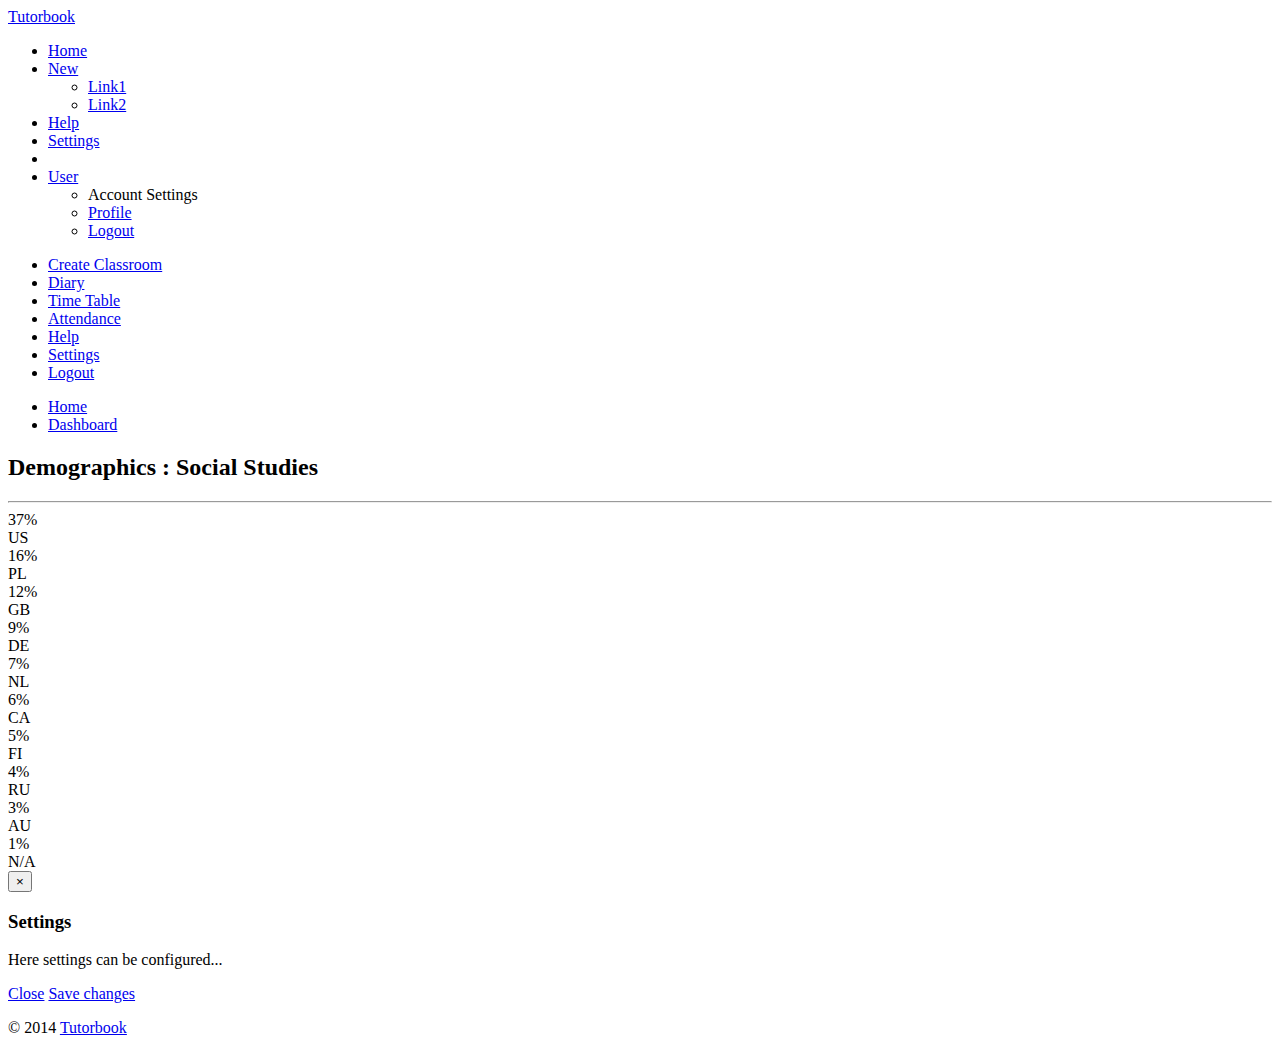
==== src/index.html @ 7171c54d "compass configuration" ====
<!DOCTYPE html>
<html lang="en">
<head>
	
	<!-- start: Meta -->
	<meta charset="utf-8">
	<title>Tutorbook</title>
	<meta name="description" content="Bootstrap Metro Dashboard">
	<meta name="author" content="Dennis Ji">
	<meta name="keyword" content="Tutorbook">
	<!-- end: Meta -->
	
	<!-- start: Mobile Specific -->
	<meta name="viewport" content="width=device-width, initial-scale=1">
	<!-- end: Mobile Specific -->
	
	<!-- start: CSS -->
	<link id="bootstrap-style" href="css/bootstrap.min.css" rel="stylesheet">
	<link href="css/bootstrap-responsive.min.css" rel="stylesheet">
	<link id="base-style" href="css/style.css" rel="stylesheet">
	<link id="base-style-responsive" href="css/style-responsive.css" rel="stylesheet">
	<link href='http://fonts.googleapis.com/css?family=Open+Sans:300italic,400italic,600italic,700italic,800italic,400,300,600,700,800&subset=latin,cyrillic-ext,latin-ext' rel='stylesheet' type='text/css'>
	<!-- end: CSS -->
	

	<!-- The HTML5 shim, for IE6-8 support of HTML5 elements -->
	<!--[if lt IE 9]>
	  	<script src="http://html5shim.googlecode.com/svn/trunk/html5.js"></script>
		<link id="ie-style" href="css/ie.css" rel="stylesheet">
	<![endif]-->
	
	<!--[if IE 9]>
		<link id="ie9style" href="css/ie9.css" rel="stylesheet">
	<![endif]-->
		
	<!-- start: Favicon -->
	<link rel="shortcut icon" href="img/favicon.ico">
	<!-- end: Favicon -->
	
		
		
		
</head>

<body>
		<!-- start: Header -->
	<div class="navbar">
		<div class="navbar-inner">
			<div class="container-fluid">
				<a class="btn btn-navbar" data-toggle="collapse" data-target=".top-nav.nav-collapse,.sidebar-nav.nav-collapse">
					<span class="icon-bar"></span>
					<span class="icon-bar"></span>
					<span class="icon-bar"></span>
				</a>
				<a class="brand logo" href="index.html"><span>Tutorbook</span></a>
								
				<!-- start: Header Menu -->
				<div class="nav-no-collapse header-nav">
					<ul class="nav pull-right">
						<li class="dropdown hidden-phone">
							<a class="btn dropdown-toggle" data-toggle="dropdown" href="#">
                                <i class="icon-home"></i>Home</a></li>
						<!-- start: Notifications Dropdown -->
						<li class="dropdown hidden-phone">
							<a class="btn dropdown-toggle" data-toggle="dropdown" href="#">
								<i class="icon-edit"></i>New</a>
							<ul class="dropdown-menu tasks">
                            <li><a href="#">Link1</a></li>
                                <li><a href="#">Link2 </a> </li>
							</ul>
						</li>
						<!-- end: Notifications Dropdown -->
						<!-- start: Message Dropdown -->
						<li class="dropdown hidden-phone">
							<a class="btn dropdown-toggle" data-toggle="dropdown" href="#">
								<i class="icon-dashboard"></i>Help</a></li>
								<li class="dropdown hidden-phone">
							<a class="btn dropdown-toggle" data-toggle="dropdown" href="#">
								<i class="icon-dashboard"></i>Settings</a></li>
						<!-- end: Message Dropdown -->
						<li>
							<a class="btn" href="#">
								<i class="halflings-icon white wrench"></i>
							</a>
						</li>
						<!-- start: User Dropdown -->
						<li class="dropdown">
							<a class="btn dropdown-toggle" data-toggle="dropdown" href="#">
								<i class="halflings-icon white user"></i> User
								<span class="caret"></span>
							</a>
							<ul class="dropdown-menu">
								<li class="dropdown-menu-title">
 									<span>Account Settings</span>
								</li>
								<li><a href="#"><i class="halflings-icon user"></i> Profile</a></li>
								<li><a href="login.html"><i class="halflings-icon off"></i> Logout</a></li>
							</ul>
						</li>
						<!-- end: User Dropdown -->
					</ul>
				</div>
				<!-- end: Header Menu -->
				
			</div>
		</div>
	</div>
	<!-- start: Header -->
	
		<div class="container-fluid-full">
		<div class="row-fluid">
				
			<!-- start: Main Menu -->
		  <div id="sidebar-left" class="span2">
			<div class="nav-collapse sidebar-nav">
					<ul class="nav nav-tabs nav-stacked main-menu">
						<li><a href="index.html"><i class="icon-bar-chart"></i><span class="hidden-tablet"> Create Classroom</span></a></li>	
						<li><a href="messages.html"><i class="icon-envelope"></i><span class="hidden-tablet"> Diary</span></a></li>
						<li><a href="tasks.html"><i class="icon-tasks"></i><span class="hidden-tablet"> Time Table</span></a></li>
						<li><a href="ui.html"><i class="icon-eye-open"></i><span class="hidden-tablet"> Attendance</span></a></li>
						<li><a href="widgets.html"><i class="icon-dashboard"></i><span class="hidden-tablet"> Help</span></a></li>
						<li><a href="form.html"><i class="fa fa-wrench"></i><span class="hidden-tablet"> Settings</span></a></li>
						<li><a href="chart.html"><i class="icon-list-alt"></i><span class="hidden-tablet">  Logout</span></a></li>
	
					</ul>
		    </div>
		  </div>
			<!-- end: Main Menu -->
			
			<noscript>
			</noscript>
			
			<!-- start: Content -->
			<div id="content" class="span10">
			
			
			<ul class="breadcrumb">
				<li>
					<i class="icon-home"></i>
					<a href="index.html">Home</a> 
					<i class="icon-angle-right"></i>
				</li>
				<li><a href="#">Dashboard</a></li>
			</ul>

		
						
			<div class="row-fluid">
				
				<div class="widget blue span5" onTablet="span6" onDesktop="span5">
					
					<h2><span class="glyphicons globe"><i></i></span> Demographics : Social Studies</h2>
					
					<hr>
					
					<div class="content">
						
						<div class="verticalChart">
							
							<div class="singleBar">
							
								<div class="bar">
								
									<div class="value">
										<span>37%</span>
									</div>
								
								</div>
								
								<div class="title">US</div>
							
							</div>
							
							<div class="singleBar">
							
								<div class="bar">
								
									<div class="value">
										<span>16%</span>
									</div>
								
								</div>
								
								<div class="title">PL</div>
							
							</div>
							
							<div class="singleBar">
							
								<div class="bar">
								
									<div class="value">
										<span>12%</span>
									</div>
								
								</div>
								
								<div class="title">GB</div>
							
							</div>
							
							<div class="singleBar">
							
								<div class="bar">
								
									<div class="value">
										<span>9%</span>
									</div>
								
								</div>
								
								<div class="title">DE</div>
							
							</div>
							
							<div class="singleBar">
							
								<div class="bar">
								
									<div class="value">
										<span>7%</span>
									</div>
								
								</div>
								
								<div class="title">NL</div>
							
							</div>
							
							<div class="singleBar">
							
								<div class="bar">
								
									<div class="value">
										<span>6%</span>
									</div>
								
								</div>
								
								<div class="title">CA</div>
							
							</div>
							
							<div class="singleBar">
							
								<div class="bar">
								
									<div class="value">
										<span>5%</span>
									</div>
								
								</div>
								
								<div class="title">FI</div>
							
							</div>
							
							<div class="singleBar">
							
								<div class="bar">
								
									<div class="value">
										<span>4%</span>
									</div>
								
								</div>
								
								<div class="title">RU</div>
							
							</div>
							
							<div class="singleBar">
							
								<div class="bar">
								
									<div class="value">
										<span>3%</span>
									</div>
								
								</div>
								
								<div class="title">AU</div>
							
							</div>
							
							<div class="singleBar">
							
								<div class="bar">
								
									<div class="value">
										<span>1%</span>
									</div>
								
								</div>
								
								<div class="title">N/A</div>
							
							</div>	
							
							<div class="clearfix"></div>
							
						</div>
					
					</div>
					
				</div><!--/span-->
				
		
	
			
			
			<!--/row-->
			
       

	</div><!--/.fluid-container-->
	
			<!-- end: Content -->
		</div><!--/#content.span10-->
		</div><!--/fluid-row-->
		
	<div class="modal hide fade" id="myModal">
		<div class="modal-header">
			<button type="button" class="close" data-dismiss="modal">×</button>
			<h3>Settings</h3>
		</div>
		<div class="modal-body">
			<p>Here settings can be configured...</p>
		</div>
		<div class="modal-footer">
			<a href="#" class="btn" data-dismiss="modal">Close</a>
			<a href="#" class="btn btn-primary">Save changes</a>
		</div>
	</div>
	
	<div class="clearfix"></div>
	</div>
	<footer>

		<p>
			<span style="text-align:left;float:left">&copy; 2014 <a href="#" alt="Tutorbook">Tutorbook</a></span>
			
		</p>

	</footer>
	
	<!-- start: JavaScript-->

		<script src="js/jquery-1.9.1.min.js"></script>
	<script src="js/jquery-migrate-1.0.0.min.js"></script>
	
		<script src="js/jquery-ui-1.10.0.custom.min.js"></script>
	
		<script src="js/jquery.ui.touch-punch.js"></script>
	
		<script src="js/modernizr.js"></script>
	
		<script src="js/bootstrap.min.js"></script>
	
		<script src="js/jquery.cookie.js"></script>
	
		<script src='js/fullcalendar.min.js'></script>
	
		<script src='js/jquery.dataTables.min.js'></script>

		<script src="js/excanvas.js"></script>
	<script src="js/jquery.flot.js"></script>
	<script src="js/jquery.flot.pie.js"></script>
	<script src="js/jquery.flot.stack.js"></script>
	<script src="js/jquery.flot.resize.min.js"></script>
	
		<script src="js/jquery.chosen.min.js"></script>
	
		<script src="js/jquery.uniform.min.js"></script>
		
		<script src="js/jquery.cleditor.min.js"></script>
	
		<script src="js/jquery.noty.js"></script>
	
		<script src="js/jquery.elfinder.min.js"></script>
	
		<script src="js/jquery.raty.min.js"></script>
	
		<script src="js/jquery.iphone.toggle.js"></script>
	
		<script src="js/jquery.uploadify-3.1.min.js"></script>
	
		<script src="js/jquery.gritter.min.js"></script>
	
		<script src="js/jquery.imagesloaded.js"></script>
	
		<script src="js/jquery.masonry.min.js"></script>
	
		<script src="js/jquery.knob.modified.js"></script>
	
		<script src="js/jquery.sparkline.min.js"></script>
	
		<script src="js/counter.js"></script>
	
		<script src="js/retina.js"></script>

		<script src="js/custom.js"></script>
	<!-- end: JavaScript-->
	
</body>
</html>
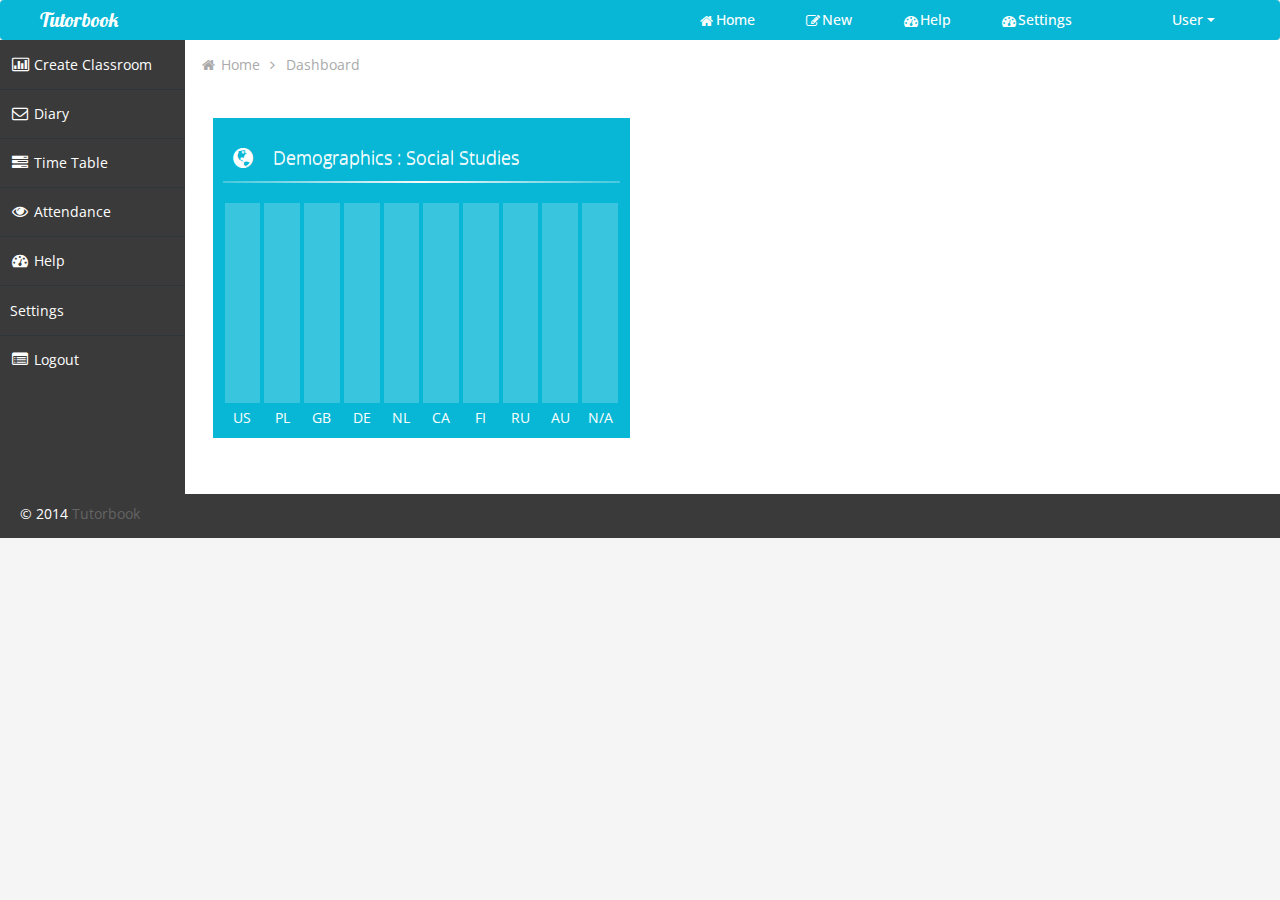
==== commit 64887fdf: "merged files" ====
--- a/src/index.html
+++ b/src/index.html
@@ -18,6 +18,7 @@
 	<link id="bootstrap-style" href="css/bootstrap.min.css" rel="stylesheet">
 	<link href="css/bootstrap-responsive.min.css" rel="stylesheet">
 	<link id="base-style" href="css/style.css" rel="stylesheet">
+	<link id="base-style" href="css/main.css" rel="stylesheet">
 	<link id="base-style-responsive" href="css/style-responsive.css" rel="stylesheet">
 	<link href='http://fonts.googleapis.com/css?family=Open+Sans:300italic,400italic,600italic,700italic,800italic,400,300,600,700,800&subset=latin,cyrillic-ext,latin-ext' rel='stylesheet' type='text/css'>
 	<!-- end: CSS -->
--- a/src/css/style.css
+++ b/src/css/style.css
@@ -0,0 +1,27 @@
+/*
+
+* Version: 1.0.0
+* Bootstrap version: 2.3.1
+
+*/
+@import url(http://fonts.googleapis.com/css?family=Lobster);
+/* Import Section
+=================================================================== */
+@import url("jquery-ui-1.8.21.custom.css");								/* jQuery User Interface Framework Styles */
+@import url("fullcalendar.css");										/* Calendars Styles */
+@import url("chosen.css");												/* Select Boxes Styles */  
+@import url("uniform.default.css");										/* Uniform Styles */
+@import url("jquery.cleditor.css");										/* Text Editor Styles. */  
+@import url("jquery.noty.css");											/* Noty Notifications Style */
+@import url("noty_theme_default.css");									/* Noty Notifications Style */
+@import url("elfinder.min.css");										/* File Manager Style */
+@import url("elfinder.theme.css");										/* File Manager Style */
+@import url("jquery.iphone.toggle.css");								/* Styles for iPhone */
+@import url("uploadify.css");											/* Uploadify Styles */
+@import url("jquery.gritter.css");										/* Growl Like Notifications Styles */
+@import url("font-awesome.min.css");									/* Font Awesome Styles */
+@import url("font-awesome-ie7.min.css");								/* Font Awesome Styles */
+@import url("glyphicons.css");											/* Glyphicons Font */
+@import url("halflings.css");											/* Glyphicons Halflings Font */
+@import url("style-forms.css");											/* Forms */
+
--- a/src/css/main.css
+++ b/src/css/main.css
@@ -0,0 +1,3400 @@
+@import url("jquery-ui-1.8.21.custom.css");
+@import url("fullcalendar.css");
+@import url("chosen.css");
+@import url("uniform.default.css");
+@import url("jquery.cleditor.css");
+@import url("jquery.noty.css");
+@import url("noty_theme_default.css");
+@import url("elfinder.min.css");
+@import url("elfinder.theme.css");
+@import url("jquery.iphone.toggle.css");
+@import url("uploadify.css");
+@import url("jquery.gritter.css");
+@import url("font-awesome.min.css");
+@import url("font-awesome-ie7.min.css");
+@import url("glyphicons.css");
+@import url("halflings.css");
+@import url("style-forms.css");
+/* Main Colors
+=================================================================== */
+/* line 6, ../sass/helpers/_mixins.scss */
+.black .box,
+.black .slider .ui-slider-range,
+.black .progress .ui-progressbar-value,
+.black .sliderVertical .uislider-range,
+.black .progressSlim .ui-progressbar-value {
+  background: white !important;
+  border-color: white !important;
+  color: #222222;
+}
+
+/* line 13, ../sass/pages/_home.scss */
+.black,
+.black [class="box-header"],
+.black.box,
+.slider.black .ui-slider-range,
+.progress.black .ui-progressbar-value
+.sliderVertical.black .ui-slider-range,
+.progressSlim.black .ui-progressbar-value {
+  background: #222 !important;
+  border-color: #222 !important;
+  color: #fff;
+}
+
+/* line 21, ../sass/pages/_home.scss */
+.black .box-header h2 i,
+.black .box-header .box-icon i,
+.black .box-header .box-icon i:hover {
+  opacity: 1;
+  filter: alpha(opacity=100);
+  -ms-filter: "progid:DXImageTransform.Microsoft.Alpha(Opacity=100)";
+}
+
+/* line 35, ../sass/pages/_home.scss */
+.green,
+.green [class="box-header"],
+.green.box,
+.slider.green .ui-slider-range,
+.progress.green .ui-progressbar-value,
+.sliderVertical.green .ui-slider-range,
+.progressSlim.green .ui-progressbar-value,
+.label-success,
+.badge-success {
+  background: #00A300 !important;
+  border-color: #00A300 !important;
+  color: #fff;
+}
+
+/* line 47, ../sass/pages/_home.scss */
+.greenDark,
+.greenDark [class="box-header"],
+.greenDark.box,
+.slider.greenDark .ui-slider-range,
+.progress.greenDark .ui-progressbar-value,
+.sliderVertical.greenDark .ui-slider-range,
+.progressSlim.greenDark .ui-progressbar-value {
+  background: #1E7145 !important;
+  border-color: #1E7145 !important;
+  color: #fff;
+}
+
+/* line 59, ../sass/pages/_home.scss */
+.greenLight,
+.greenLight [class="box-header"],
+.greenLight.box,
+.slider.greenLight .ui-slider-range,
+.progress.greenLight .ui-progressbar-value,
+.sliderVertical.greenLight .ui-slider-range,
+.progressSlim.greenLight .ui-progressbar-value {
+  background: #99B433 !important;
+  border-color: #99B433 !important;
+  color: #fff;
+}
+
+/* line 71, ../sass/pages/_home.scss */
+.pink,
+.pink [class="box-header"],
+.pink.box,
+.slider.pink .ui-slider-range,
+.progress.pink .ui-progressbar-value,
+.sliderVertical.pink .ui-slider-range,
+.progressSlim.pink .ui-progressbar-value {
+  background: #9F00A7 !important;
+  border-color: #9F00A7 !important;
+  color: #fff;
+}
+
+/* line 83, ../sass/pages/_home.scss */
+.pinkDark,
+.pinkDark [class="box-header"],
+.pinkDark.box,
+.slider.pinkDark .ui-slider-range,
+.progress.pinkDark .ui-progressbar-value,
+.sliderVertical.pinkDark .ui-slider-range,
+.progressSlim.pinkDark .ui-progressbar-value {
+  background: #7E3878 !important;
+  border-color: #7E3878 !important;
+  color: #fff;
+}
+
+/* line 97, ../sass/pages/_home.scss */
+.yellow,
+.yellow [class="box-header"],
+.yellow.box,
+.slider.yellow .ui-slider-range,
+.progress.yellow .ui-progressbar-value,
+.sliderVertical.yellow .ui-slider-range,
+.progressSlim.yellow .ui-progressbar-value,
+.label-warning,
+.badge-warning {
+  background: #FFC40D !important;
+  border-color: #FFC40D !important;
+  color: #fff;
+}
+
+/* line 109, ../sass/pages/_home.scss */
+.purple,
+.purple [class="box-header"],
+.purple.box,
+.slider.purple .ui-slider-range,
+.progress.purple .ui-progressbar-value,
+.sliderVertical.purple .ui-slider-range,
+.progressSlim.purple .ui-progressbar-value {
+  background: #603CBA !important;
+  border-color: #603CBA !important;
+  color: #fff;
+}
+
+/* line 123, ../sass/pages/_home.scss */
+.blue,
+.blue [class="box-header"],
+.blue.box,
+.slider.blue .ui-slider-range,
+.progress.blue .ui-progressbar-value,
+.sliderVertical.blue .ui-slider-range,
+.progressSlim.blue .ui-progressbar-value,
+.label-info,
+.badge-info {
+  background: #08b7d5 !important;
+  border-color: #2D89EF !important;
+  color: #fff;
+}
+
+/* line 135, ../sass/pages/_home.scss */
+.blueDark,
+.blueDark [class="box-header"],
+.blueDark.box,
+.slider.blueDark .ui-slider-range,
+.progress.blueDark .ui-progressbar-value,
+.sliderVertical.blueDark .ui-slider-range,
+.progressSlim.blueDark .ui-progressbar-value {
+  background: #2B5797 !important;
+  border-color: #2B5797 !important;
+  color: #fff;
+}
+
+/* line 147, ../sass/pages/_home.scss */
+.blueLight,
+.blueLight [class="box-header"],
+.blueLight.box,
+.slider.blueLight .ui-slider-range,
+.progress.blueLight .ui-progressbar-value,
+.sliderVertical.blueLight .ui-slider-range,
+.progressSlim.blueLight .ui-progressbar-value {
+  background: #EFF4FF !important;
+  border-color: #EFF4FF !important;
+  color: #fff;
+}
+
+/* line 159, ../sass/pages/_home.scss */
+.orange,
+.orange [class="box-header"],
+.orange.box,
+.slider.orange .ui-slider-range,
+.progress.orange .ui-progressbar-value,
+.sliderVertical.orange .ui-slider-range,
+.progressSlim.orange .ui-progressbar-value {
+  background: #E3A21A !important;
+  border-color: #E3A21A !important;
+  color: #fff;
+}
+
+/* line 171, ../sass/pages/_home.scss */
+.orangeDark,
+.orangeDark [class="box-header"],
+.orangeDark.box,
+.slider.orangeDark .ui-slider-range,
+.progress.oragneDark .ui-progressbar-value,
+.sliderVertical.orangeDark .ui-slider-range,
+.progressSlim.orangeDark .ui-progressbar-value {
+  background: #DA532C !important;
+  border-color: #DA532C !important;
+  color: #fff;
+}
+
+/* line 185, ../sass/pages/_home.scss */
+.red,
+.red [class="box-header"],
+.red.box,
+.slider.red .ui-slider-range,
+.progress.red .ui-progressbar-value,
+.sliderVertical.red .ui-slider-range,
+.progressSlim.red .ui-progressbar-value,
+.label-important,
+.badge-important {
+  background: #EB3C00 !important;
+  border-color: #EB3C00 !important;
+  color: #fff;
+}
+
+/* line 203, ../sass/pages/_home.scss */
+.widget.green h2 .glyphicons i:before,
+.widget.greenDark h2 .glyphicons i:before,
+.widget.greenLight h2 .glyphicons i:before,
+.widget.pink h2 .glyphicons i:before,
+.widget.pinkDark h2 .glyphicons i:before,
+.widget.yellow h2 .glyphicons i:before,
+.widget.purple h2 .glyphicons i:before,
+.widget.blue h2 .glyphicons i:before,
+.widget.blueDark h2 .glyphicons i:before,
+.widget.blueLight h2 .glyphicons i:before,
+.widget.orange h2 .glyphicons i:before,
+.widget.orangeDark h2 .glyphicons i:before,
+.widget.red h2 .glyphicons i:before {
+  color: #fff;
+}
+
+/* Basic
+=================================================================== */
+/* line 210, ../sass/pages/_home.scss */
+body {
+  background: #F5F5F5;
+  color: #333;
+  border: none;
+  font-family: 'Open Sans', sans-serif;
+  font-weight: 400;
+}
+
+/* line 218, ../sass/pages/_home.scss */
+a {
+  color: #646464;
+}
+
+/* line 222, ../sass/pages/_home.scss */
+hr {
+  height: 2px;
+  border: none;
+  /* IE9 SVG, needs conditional override of 'filter' to 'none' */
+  background: url([data-uri]);
+  background: -moz-linear-gradient(left, rgba(249, 249, 249, 0.25) 0%, #f9f9f9 50%, rgba(249, 249, 249, 0.25) 100%);
+  /* FF3.6+ */
+  background: -webkit-gradient(linear, left top, right top, color-stop(0%, rgba(249, 249, 249, 0.25)), color-stop(50%, #f9f9f9), color-stop(100%, rgba(249, 249, 249, 0.25)));
+  /* Chrome,Safari4+ */
+  background: -webkit-linear-gradient(left, rgba(249, 249, 249, 0.25) 0%, #f9f9f9 50%, rgba(249, 249, 249, 0.25) 100%);
+  /* Chrome10+,Safari5.1+ */
+  background: -o-linear-gradient(left, rgba(249, 249, 249, 0.25) 0%, #f9f9f9 50%, rgba(249, 249, 249, 0.25) 100%);
+  /* Opera 11.10+ */
+  background: -ms-linear-gradient(left, rgba(249, 249, 249, 0.25) 0%, #f9f9f9 50%, rgba(249, 249, 249, 0.25) 100%);
+  /* IE10+ */
+  background: linear-gradient(to right, rgba(249, 249, 249, 0.25) 0%, #f9f9f9 50%, rgba(249, 249, 249, 0.25) 100%);
+  /* W3C */
+  filter: progid:DXImageTransform.Microsoft.gradient(startColorstr='#40f9f9f9', endColorstr='#40f9f9f9',GradientType=1 );
+  /* IE6-8 */
+}
+
+/* line 236, ../sass/pages/_home.scss */
+.noMarginLeft {
+  margin-left: 0px !important;
+}
+
+/* line 240, ../sass/pages/_home.scss */
+h1 {
+  font-size: 32px;
+  line-height: 32px;
+  font-weight: 300;
+}
+
+/* line 246, ../sass/pages/_home.scss */
+h2 {
+  font-size: 16px;
+  line-height: 16px;
+}
+
+/* line 251, ../sass/pages/_home.scss */
+h3 {
+  font-size: 15px;
+  line-height: 15px;
+}
+
+/* line 256, ../sass/pages/_home.scss */
+h4 {
+  font-size: 14px;
+  line-height: 14px;
+}
+
+/* line 261, ../sass/pages/_home.scss */
+h5 {
+  font-size: 13px;
+  line-height: 13px;
+}
+
+/* line 266, ../sass/pages/_home.scss */
+h6 {
+  font-size: 12px;
+  line-height: 12px;
+}
+
+/* Header Section
+=================================================================== */
+/* line 273, ../sass/pages/_home.scss */
+.logo {
+  font-family: 'Lobster', cursive;
+  font-size: 28px;
+}
+
+/* line 277, ../sass/pages/_home.scss */
+.navbar {
+  margin-bottom: 0px;
+}
+
+/* line 281, ../sass/pages/_home.scss */
+.navbar-inner {
+  margin-bottom: 0px;
+  min-height: 40px;
+  padding-right: 20px;
+  padding-left: 20px;
+  background: #08b7d5;
+  filter: none;
+  border: none;
+}
+
+/* line 291, ../sass/pages/_home.scss */
+.navbar-inner a {
+  color: #7b7b7b;
+  text-shadow: 0 -1px 1px #0b090a;
+}
+
+/* line 296, ../sass/pages/_home.scss */
+.navbar-inner a i {
+  margin-top: 2px;
+}
+
+/* line 300, ../sass/pages/_home.scss */
+.navbar-inner a:hover i {
+  opacity: .8;
+  filter: alpha(opacity=80);
+  -ms-filter: "progid:DXImageTransform.Microsoft.Alpha(Opacity=80)";
+}
+
+/* line 306, ../sass/pages/_home.scss */
+.brand img {
+  margin: -12px 0px -5px 0px;
+}
+
+/* line 310, ../sass/pages/_home.scss */
+a.brand span {
+  color: #fff;
+  text-shadow: none;
+}
+
+/* line 315, ../sass/pages/_home.scss */
+.header-nav {
+  padding: 0px;
+  color: #fff !important;
+  background: #000 !important;
+}
+
+/* line 321, ../sass/pages/_home.scss */
+.header-nav .nav {
+  margin: 0px;
+}
+
+/* line 324, ../sass/pages/_home.scss */
+.header-nav .btn {
+  display: inline-block;
+  padding: 21px 20px;
+  margin-top: 0px;
+  margin-left: 0px;
+  font-size: 14px;
+  line-height: 20px;
+  text-align: center;
+  text-shadow: none;
+  vertical-align: middle;
+  cursor: pointer;
+  background: transparent;
+  border-left: none;
+  border-right: none;
+  border-top: 0px;
+  border-bottom: 0px;
+  -webkit-border-radius: 0px;
+  -moz-border-radius: 0px;
+  border-radius: 0px;
+  -webkit-box-shadow: none !important;
+  -moz-box-shadow: none !important;
+  box-shadow: none !important;
+}
+
+/* line 348, ../sass/pages/_home.scss */
+.header-nav a.btn {
+  color: #fff !important;
+  text-shadow: none !important;
+  padding: 10px 25px !important;
+}
+
+/* line 354, ../sass/pages/_home.scss */
+.header-nav .btn .caret {
+  border-top-color: #fff !important;
+  border-bottom-color: #fff !important;
+}
+
+/* line 359, ../sass/pages/_home.scss */
+.header-nav .btn:hover .caret {
+  border-top-color: #fff !important;
+  border-bottom-color: #fff !important;
+}
+
+/* Navigation Section
+=================================================================== */
+/* line 367, ../sass/pages/_home.scss */
+#sidebar-left {
+  background: #3A3A3A;
+}
+
+/* line 371, ../sass/pages/_home.scss */
+.sidebar-nav > ul {
+  margin: 0px;
+  padding-bottom: 1px;
+  font-size: 14px;
+}
+
+/* line 377, ../sass/pages/_home.scss */
+.sidebar-nav > ul > li > ul {
+  list-style: none;
+  margin: 0px;
+  display: none;
+  background: rgba(0, 0, 0, 0.25);
+}
+
+/* line 385, ../sass/pages/_home.scss */
+.nav-tabs.nav-stacked > li > a,
+.nav-tabs.nav-stacked > li > ul > li > a {
+  padding: 15px 10px 14px 10px;
+  color: #fff;
+  border-top: none;
+  border-bottom: 1px solid #2c3638;
+  border-left: none;
+  border-right: none;
+  text-decoration: none;
+  -webkit-border-radius: 0px;
+  -moz-border-radius: 0px;
+  border-radius: 0px;
+}
+
+/* line 398, ../sass/pages/_home.scss */
+.nav-tabs.nav-stacked > li:last-child > a {
+  border-bottom: 1px solid transparent;
+}
+
+/* line 402, ../sass/pages/_home.scss */
+.nav-tabs.nav-stacked > li > ul > li > a {
+  padding: 15px 10px 14px 10px;
+  display: block;
+}
+
+/* line 408, ../sass/pages/_home.scss */
+.nav-tabs.nav-stacked > li > a > i,
+.nav-tabs.nav-stacked > li > ul > li > a > i {
+  opacity: 1;
+  filter: alpha(opacity=100);
+  -ms-filter: "progid:DXImageTransform.Microsoft.Alpha(Opacity=100)";
+  font-size: 16px;
+}
+
+/* line 415, ../sass/pages/_home.scss */
+.nav-tabs.nav-stacked > li > ul > li > a > i {
+  font-size: 20px;
+}
+
+/* line 419, ../sass/pages/_home.scss */
+.nav-tabs.nav-stacked > li > a:hover > i {
+  opacity: 1;
+  filter: alpha(opacity=100);
+  -ms-filter: "progid:DXImageTransform.Microsoft.Alpha(Opacity=100)";
+}
+
+/* line 426, ../sass/pages/_home.scss */
+.nav-tabs.nav-stacked > li > a:hover,
+.nav-tabs.nav-stacked > li > ul > li > a:hover {
+  color: #666;
+}
+
+/* line 431, ../sass/pages/_home.scss */
+.nav-tabs.nav-stacked > li.active > a,
+.nav-tabs.nav-stacked > li > ul > li.active > a {
+  background: #08b7d5;
+  border-bottom: 1px solid #08b7d5;
+}
+
+/* line 437, ../sass/pages/_home.scss */
+.nav-tabs.nav-stacked > li.active > a:hover,
+.nav-tabs.nav-stacked > li > ul > li.active > a:hover {
+  background: #08b7d5;
+  color: #fff;
+  border: none;
+  border-bottom: 1px solid #08b7d5;
+}
+
+/* line 444, ../sass/pages/_home.scss */
+.nav-tabs.nav-stacked > li.active > ul {
+  padding: 5px 0px;
+  color: #3b3b41;
+  background: #fff;
+}
+
+/* line 450, ../sass/pages/_home.scss */
+.nav-tabs.nav-stacked > li:first-child > a {
+  margin: 0px 0px 0px 0px;
+  -webkit-border-radius: 0px;
+  -moz-border-radius: 0px;
+  border-radius: 0px;
+}
+
+/* line 457, ../sass/pages/_home.scss */
+.nav-tabs.nav-stacked > li:last-child > a {
+  -webkit-border-radius: 0px;
+  -moz-border-radius: 0px;
+  border-radius: 0px;
+}
+
+/* line 465, ../sass/pages/_home.scss */
+.navbar .nav li.dropdown.open > .dropdown-toggle,
+.navbar .nav li.dropdown.active > .dropdown-toggle,
+.navbar .nav li.dropdown.open.active > .dropdown-toggle {
+  color: #555555;
+  background-color: #000;
+  outline: 0;
+  -webkit-box-shadow: none;
+  -moz-box-shadow: none;
+  box-shadow: none;
+}
+
+/* line 475, ../sass/pages/_home.scss */
+.dropdown-menu:after,
+.dropdown-menu:before {
+  top: -1px;
+  left: 10px;
+  border-right: 9px solid transparent;
+  border-bottom: 9px solid #222 !important;
+  border-left: 9px solid transparent;
+  content: '';
+}
+
+/* line 484, ../sass/pages/_home.scss */
+.dropdown-menu {
+  position: absolute;
+  top: 100%;
+  left: 0;
+  z-index: 1000;
+  display: none;
+  float: left;
+  min-width: 160px;
+  max-width: 300px;
+  padding: 0px 0;
+  margin: 5px 0 0 0;
+  list-style: none;
+  text-shadow: none;
+  -webkit-border-radius: 0px;
+  -moz-border-radius: 0px;
+  border-radius: 0px;
+  -webkit-box-shadow: none;
+  -moz-box-shadow: none;
+  box-shadow: none;
+}
+
+/* line 505, ../sass/pages/_home.scss */
+.dropdown-menu.pull-right {
+  right: 0;
+  left: auto;
+}
+
+/* line 510, ../sass/pages/_home.scss */
+.dropdown-menu .divider {
+  *width: 100%;
+  height: 1px;
+  margin: 0px 1px;
+  *margin: -5px 0 5px;
+  overflow: hidden;
+  background-color: #eee;
+  border-bottom: 1px solid #ffffff;
+}
+
+/* line 520, ../sass/pages/_home.scss */
+.dropdown-menu li a {
+  display: block;
+  padding: 7px 10px !important;
+  clear: both;
+  font-weight: normal;
+  line-height: 20px;
+  color: #000;
+  text-shadow: none;
+  white-space: normal !important;
+}
+
+/* line 531, ../sass/pages/_home.scss */
+.dropdown-menu li {
+  border-bottom: 1px solid #eee;
+}
+
+/* line 535, ../sass/pages/_home.scss */
+.dropdown-menu li:first-child {
+  border-top: 0px !important;
+}
+
+/* line 539, ../sass/pages/_home.scss */
+.dropdown-menu li:last-child {
+  border-bottom: 0px !important;
+}
+
+/* line 545, ../sass/pages/_home.scss */
+.dropdown-menu li > a:hover,
+.dropdown-menu li > a:focus,
+.dropdown-submenu:hover > a {
+  color: #ffffff;
+  text-decoration: none;
+  background: #08b7d5;
+}
+
+/* line 552, ../sass/pages/_home.scss */
+.dropdown-menu .active > a,
+.dropdown-menu .active > a:hover {
+  color: #ffffff;
+  text-decoration: none;
+  background: #08b7d5;
+}
+
+/* line 559, ../sass/pages/_home.scss */
+.dropdown-menu .disabled > a,
+.dropdown-menu .disabled > a:hover {
+  color: #999999;
+}
+
+/* line 563, ../sass/pages/_home.scss */
+.dropdown-menu .disabled > a:hover {
+  text-decoration: none;
+  cursor: default;
+  background-color: transparent;
+}
+
+/* line 569, ../sass/pages/_home.scss */
+.dropdown-menu-title {
+  background: #222;
+  color: #fff;
+  padding: 8px 0px;
+  position: relative;
+}
+
+/* line 576, ../sass/pages/_home.scss */
+.dropdown-menu-title span {
+  margin-left: 15px;
+}
+
+/* line 580, ../sass/pages/_home.scss */
+.dropdown-menu-title a:link {
+  position: absolute;
+  right: 4px;
+  top: 4px;
+  padding: 4px 6px !important;
+}
+
+/* line 587, ../sass/pages/_home.scss */
+.dropdown-menu-title a i {
+  color: #fff;
+}
+
+/* line 591, ../sass/pages/_home.scss */
+.dropdown-menu-title a:hover {
+  background: #fff !important;
+}
+
+/* line 595, ../sass/pages/_home.scss */
+.dropdown-menu-title a:hover i {
+  color: #222 !important;
+}
+
+/* line 599, ../sass/pages/_home.scss */
+.dropdown-menu-sub-footer {
+  background: #eee;
+}
+
+/* line 604, ../sass/pages/_home.scss */
+.dropdown-menu ul,
+.dropdown-menu ul li {
+  padding: 0px !important;
+  margin: 0px !important;
+}
+
+/* line 611, ../sass/pages/_home.scss */
+ul.notifications li,
+ul.tasks li,
+ul.messages li {
+  width: 260px;
+}
+
+/* line 617, ../sass/pages/_home.scss */
+ul.notifications li .avatar img,
+ul.tasks li .avatar img,
+ul.messages li .avatar img {
+  float: left;
+  height: 40px;
+  width: 40px;
+  margin-right: 10px;
+}
+
+/* line 625, ../sass/pages/_home.scss */
+ul.messages li .header {
+  display: block;
+}
+
+/* line 629, ../sass/pages/_home.scss */
+ul.messages li .header .from {
+  font-size: 12px;
+  font-weight: bold;
+}
+
+/* line 634, ../sass/pages/_home.scss */
+ul.notifications li .icon {
+  margin: 0px 10px 0px -10px !important;
+  padding: 7px 10px 9px 10px;
+}
+
+/* line 641, ../sass/pages/_home.scss */
+ul.notifications li .time,
+ul.tasks li .header .percent,
+ul.messages li .header .time {
+  font-size: 11px;
+  font-weight: bold;
+  font-style: italic;
+  position: absolute;
+  right: 5px;
+}
+
+/* line 649, ../sass/pages/_home.scss */
+ul.tasks li .title,
+ul.notifications li .message {
+  font-size: 12px;
+}
+
+/* line 653, ../sass/pages/_home.scss */
+ul.notifications li.warning a {
+  color: #FA5833;
+}
+
+/* line 657, ../sass/pages/_home.scss */
+ul.messages li .message {
+  font-size: 11px;
+}
+
+/* Content and Main Elements
+=================================================================== */
+/* line 664, ../sass/pages/_home.scss */
+#content {
+  background: #fff;
+  filter: none;
+  min-height: 100%;
+  padding: 20px 20px;
+  position: relative;
+  width: 75%;
+}
+
+/* line 673, ../sass/pages/_home.scss */
+.breadcrumb {
+  margin: -28px -28px 28px -28px;
+  line-height: 34px;
+  background: #fff;
+  border: 0px;
+  color: #aaa;
+}
+
+/* line 682, ../sass/pages/_home.scss */
+.breadcrumb span {
+  text-shadow: 1px 1px 0px #fff;
+}
+
+/* line 686, ../sass/pages/_home.scss */
+.breadcrumb a {
+  color: #aaa;
+  text-shadow: 0px 1px 1px #fff;
+}
+
+/* line 691, ../sass/pages/_home.scss */
+.breadcrumb a:hover {
+  color: #646464;
+  text-shadow: 0px 1px 1px #fff;
+  text-decoration: none;
+}
+
+/* line 697, ../sass/pages/_home.scss */
+.dark {
+  background: #fdfdfd;
+  text-shadow: 0px 1px 1px #fff !important;
+  padding: 20px;
+  top: -28px;
+  right: -28px;
+  margin-bottom: -56px;
+  margin-right: -30px;
+  position: relative;
+  border-left: 2px solid #eee;
+  min-height: 100%;
+  overflow: hidden;
+}
+
+/* line 711, ../sass/pages/_home.scss */
+.well {
+  -webkit-border-radius: 0px;
+  -moz-border-radius: 0px;
+  border-radius: 0px;
+  -webkit-box-shadow: none;
+  -moz-box-shadow: none;
+  box-shadow: none;
+}
+
+/* line 720, ../sass/pages/_home.scss */
+.statbox {
+  height: 120px;
+  padding: 10px;
+  position: relative;
+  margin-bottom: 28px;
+}
+
+/* line 727, ../sass/pages/_home.scss */
+.statbox .number {
+  font-size: 40px;
+  position: absolute;
+  top: 10px;
+  right: 10px;
+}
+
+/* line 734, ../sass/pages/_home.scss */
+.statbox .title {
+  font-size: 16px;
+  position: absolute;
+  top: 50px;
+  right: 10px;
+}
+
+/* line 741, ../sass/pages/_home.scss */
+.statbox .footer {
+  background: rgba(0, 0, 0, 0.1);
+  background-color: #19FFFFFF;
+  position: absolute;
+  bottom: 0px;
+  left: 0px;
+  padding: 10px;
+}
+
+/* line 750, ../sass/pages/_home.scss */
+.statbox .footer:hover {
+  background: rgba(0, 0, 0, 0.2);
+}
+
+/* line 754, ../sass/pages/_home.scss */
+.statbox .footer a {
+  color: #fff;
+  text-decoration: none;
+}
+
+/* line 759, ../sass/pages/_home.scss */
+.widget {
+  padding: 10px;
+  margin-bottom: 28px;
+}
+
+/* line 764, ../sass/pages/_home.scss */
+.widget h2 {
+  padding: 10px 10px 0px 10px;
+  font-size: 18px !important;
+  line-height: 18px !important;
+  margin-bottom: -5px;
+  font-weight: 300;
+  text-shadow: 0px 1px 0px #fff;
+}
+
+/* line 773, ../sass/pages/_home.scss */
+.widget h2 .glyphicons i:before {
+  margin-top: -7px;
+  font-size: 20px !important;
+  line-height: 20px !important;
+}
+
+/* line 779, ../sass/pages/_home.scss */
+.box {
+  border: 2px solid #eee;
+  background: #fff !important;
+  margin-bottom: 28px;
+}
+
+/* line 785, ../sass/pages/_home.scss */
+.box-header {
+  height: 16px;
+  font-size: 16px;
+  line-height: 16px;
+  padding: 10px;
+  background: #eee;
+  -webkit-box-shadow: none;
+  -moz-box-shadow: none;
+  box-shadow: none;
+  overflow: hidden;
+}
+
+/* line 797, ../sass/pages/_home.scss */
+.box-header h2 {
+  float: left;
+  margin-top: 0px;
+  font-weight: 300;
+}
+
+/* line 803, ../sass/pages/_home.scss */
+.box-header h2 i {
+  margin: 0px 3px 0px 4px;
+  opacity: .8;
+  filter: alpha(opacity=80);
+  -ms-filter: "progid:DXImageTransform.Microsoft.Alpha(Opacity=80)";
+}
+
+/* line 810, ../sass/pages/_home.scss */
+.box-header .break {
+  border-left: 1px solid #FFF;
+  margin: -12px 10px -10px 10px;
+  padding: 12px 0px 10px 0px;
+}
+
+/* line 817, ../sass/pages/_home.scss */
+.box-header .box-icon {
+  float: right;
+  margin-top: 1px;
+}
+
+/* line 822, ../sass/pages/_home.scss */
+.box-header .box-icon i {
+  -webkit-transition: all 0.1s ease-in-out;
+  -moz-transition: all 0.1s ease-in-out;
+  -o-transition: all 0.1s ease-in-out;
+  -ms-transition: all 0.1s ease-in-out;
+  transition: all 0.1s ease-in-out;
+  opacity: .8;
+  filter: alpha(opacity=80);
+  -ms-filter: "progid:DXImageTransform.Microsoft.Alpha(Opacity=80)";
+}
+
+/* line 833, ../sass/pages/_home.scss */
+.box-header .box-icon i:hover {
+  opacity: 1;
+  filter: alpha(opacity=100);
+  -ms-filter: "progid:DXImageTransform.Microsoft.Alpha(Opacity=100)";
+}
+
+/* line 839, ../sass/pages/_home.scss */
+.box-header .box-icon a {
+  margin: 0px 5px;
+}
+
+/* line 843, ../sass/pages/_home.scss */
+.box-content {
+  position: relative;
+  z-index: 50;
+  margin-top: -1px;
+  padding: 10px;
+  background: #fff !important;
+}
+
+/* Vertical Bar Chart
+=================================================================== */
+/* line 854, ../sass/pages/_home.scss */
+.verticalChart {
+  width: 100%;
+}
+
+/* line 858, ../sass/pages/_home.scss */
+.verticalChart .singleBar {
+  width: 9%;
+  float: left;
+  margin-left: 0.5%;
+  margin-right: 0.5%;
+}
+
+/* line 865, ../sass/pages/_home.scss */
+.verticalChart .singleBar .bar {
+  position: relative;
+  height: 200px;
+  background: rgba(255, 255, 255, 0.2);
+  overflow: hidden;
+}
+
+/* line 872, ../sass/pages/_home.scss */
+.verticalChart .singleBar .bar .value {
+  position: absolute;
+  bottom: 0;
+  width: 100%;
+  background: #fff;
+  color: #fff;
+}
+
+/* line 880, ../sass/pages/_home.scss */
+.verticalChart .singleBar .bar .value span {
+  position: absolute;
+  font-size: 12px;
+  bottom: 0;
+  width: 100%;
+  height: 20px;
+  color: #ddd;
+  text-shadow: 0px -1px 0px #fff, 0px 1px 0px #fff, 1px 0px 0px #fff, -1px 0px 0px #fff, -1px -1px 0px #fff,-1px 1px 0px #fff, 1px 1px 0px #fff, 1px -1px 0px #fff;
+  display: none;
+  text-align: center;
+}
+
+/* line 892, ../sass/pages/_home.scss */
+.verticalChart .singleBar .title {
+  margin-top: 5px;
+  text-align: center;
+}
+
+/* Browsers Stats
+=================================================================== */
+/* line 900, ../sass/pages/_home.scss */
+.browserStat.big {
+  display: inline-block;
+  width: 49%;
+  text-align: center;
+  margin-bottom: 20px;
+  padding: 0px;
+}
+
+/* line 908, ../sass/pages/_home.scss */
+.browserStat {
+  display: inline-block;
+  width: 32%;
+  text-align: center;
+  margin: 0px;
+  padding: 0px;
+}
+
+/* line 916, ../sass/pages/_home.scss */
+.browserStat span {
+  display: block;
+  text-align: center;
+  margin-top: 10px;
+}
+
+/* Notifications & Labels
+=================================================================== */
+/* line 925, ../sass/pages/_home.scss */
+.notification {
+  position: absolute;
+  top: -1px;
+  right: -1px;
+  line-height: 16px;
+  height: 16px;
+  padding: 3px 6px;
+  color: white !important;
+  text-shadow: 0 1px rgba(0, 0, 0, 0.25);
+  border-width: 1px;
+  border-style: solid;
+  -webkit-border-radius: 0px;
+  -moz-border-radius: 0px;
+  border-radius: 0px;
+  -webkit-box-shadow: 0 1px 1px rgba(0, 0, 0, 0.08), inset 0 1px rgba(255, 255, 255, 0.3);
+  -moz-box-shadow: 0 1px 1px rgba(0, 0, 0, 0.08), inset 0 1px rgba(255, 255, 255, 0.3);
+  box-shadow: 0 1px 1px rgba(0, 0, 0, 0.08), inset 0 1px rgba(255, 255, 255, 0.3);
+}
+
+/* line 944, ../sass/pages/_home.scss */
+.notification-small {
+  padding: 2px 7px;
+  color: white !important;
+  text-shadow: 0 1px rgba(0, 0, 0, 0.25);
+  border-width: 1px;
+  border-style: solid;
+  -webkit-border-radius: 0px;
+  -moz-border-radius: 0px;
+  border-radius: 0px;
+  -webkit-box-shadow: 0 1px 1px rgba(0, 0, 0, 0.08), inset 0 1px rgba(255, 255, 255, 0.3);
+  -moz-box-shadow: 0 1px 1px rgba(0, 0, 0, 0.08), inset 0 1px rgba(255, 255, 255, 0.3);
+  box-shadow: 0 1px 1px rgba(0, 0, 0, 0.08), inset 0 1px rgba(255, 255, 255, 0.3);
+}
+
+/* line 959, ../sass/pages/_home.scss */
+.label,
+.badge {
+  text-shadow: none;
+  font-family: 'Open Sans', sans-serif;
+  font-weight: 600;
+  font-size: 12px;
+  padding: 3px 6px;
+}
+
+/* line 967, ../sass/pages/_home.scss */
+.label {
+  -webkit-border-radius: 0px;
+  -moz-border-radius: 0px;
+  border-radius: 0px;
+}
+
+/* Quick Buttons
+=================================================================== */
+/* line 976, ../sass/pages/_home.scss */
+.quick-button {
+  border: 1px solid #ddd;
+  margin-bottom: -1px;
+  padding: 30px 0px 10px 0px;
+  font-size: 14px;
+  background-color: #fafafa;
+  background-image: -moz-linear-gradient(top, #fafafa, #efefef);
+  background-image: -webkit-gradient(linear, 0 0, 0 100%, from(#fafafa), to(#efefef));
+  background-image: -webkit-linear-gradient(top, #fafafa, #efefef);
+  background-image: -o-linear-gradient(top, #fafafa, #efefef);
+  background-image: linear-gradient(to bottom, #fafafa, #efefef);
+  filter: progid:dximagetransform.microsoft.gradient(startColorstr='#fafafa', endColorstr='#efefef', GradientType=0);
+  -webkit-box-shadow: 0 1px 0px rgba(255, 255, 255, 0.8);
+  -moz-box-shadow: 0 1px 0px rgba(255, 255, 255, 0.8);
+  box-shadow: 0 1px 0px rgba(255, 255, 255, 0.8);
+  -webkit-border-radius: 2px;
+  -moz-border-radius: 2px;
+  border-radius: 2px;
+  display: block;
+  color: #646464;
+  text-shadow: 0 1px 0px rgba(255, 255, 255, 0.6);
+  text-align: center;
+  cursor: pointer;
+  position: relative;
+  -webkit-transition: all 0.3s ease;
+  -moz-transition: all 0.3s ease;
+  -ms-transition: all 0.3s ease;
+  -o-transition: all 0.3s ease;
+  transition: all 0.3s ease;
+}
+
+/* line 1007, ../sass/pages/_home.scss */
+.quick-button:hover {
+  text-decoration: none;
+  border-color: #a5a5a5;
+  color: #444444;
+  text-shadow: 0 1px 0px white;
+  -webkit-transition: all 0.3s ease;
+  -moz-transition: all 0.3s ease;
+  -ms-transition: all 0.3s ease;
+  -o-transition: all 0.3s ease;
+  transition: all 0.3s ease;
+  -webkit-box-shadow: 0px 0px 3px rgba(0, 0, 0, 0.25);
+  -moz-box-shadow: 0px 0px 3px rgba(0, 0, 0, 0.25);
+  box-shadow: 0px 0px 3px rgba(0, 0, 0, 0.25);
+}
+
+/* line 1021, ../sass/pages/_home.scss */
+.quick-button:hover .notification {
+  -webkit-transition: all 0.3s ease;
+  -moz-transition: all 0.3s ease;
+  -ms-transition: all 0.3s ease;
+  -o-transition: all 0.3s ease;
+  transition: all 0.3s ease;
+  -webkit-box-shadow: 0px 0px 3px rgba(0, 0, 0, 0.6);
+  -moz-box-shadow: 0px 0px 3px rgba(0, 0, 0, 0.6);
+  box-shadow: 0px 0px 3px rgba(0, 0, 0, 0.6);
+}
+
+/* line 1032, ../sass/pages/_home.scss */
+.quick-button i {
+  font-size: 32px;
+}
+
+/* Quick Buttons Metro Style
+=================================================================== */
+/* line 1039, ../sass/pages/_home.scss */
+.quick-button.metro {
+  position: relative;
+  color: #fff;
+  text-shadow: 0 1px 1px rgba(0, 0, 0, 0.25);
+  filter: none;
+  padding: 30px 10px 0px 10px;
+  -webkit-border-radius: 0px;
+  -moz-border-radius: 0px;
+  border-radius: 0px;
+}
+
+/* line 1050, ../sass/pages/_home.scss */
+.quick-button.metro p {
+  text-align: left;
+  margin-top: 20px;
+}
+
+/* line 1055, ../sass/pages/_home.scss */
+.quick-button.metro:hover {
+  color: rgba(255, 255, 255, 0.9);
+  text-shadow: none;
+}
+
+/* line 1060, ../sass/pages/_home.scss */
+.quick-button.metro i {
+  font-size: 64px;
+  text-align: center !important;
+}
+
+/* line 1065, ../sass/pages/_home.scss */
+.quick-button.metro .badge {
+  text-align: center !important;
+  position: absolute;
+  top: 50%;
+  left: 70%;
+  background: none;
+  text-shadow: 0 1px 1px rgba(0, 0, 0, 0.25);
+}
+
+/* Quick Buttons Small
+=================================================================== */
+/* line 1078, ../sass/pages/_home.scss */
+.quick-button-small {
+  border: 1px solid #ddd;
+  padding: 15px 0px 0px 0px;
+  font-size: 10px;
+  background-color: #fafafa;
+  background-image: -moz-linear-gradient(top, #fafafa, #efefef);
+  background-image: -webkit-gradient(linear, 0 0, 0 100%, from(#fafafa), to(#efefef));
+  background-image: -webkit-linear-gradient(top, #fafafa, #efefef);
+  background-image: -o-linear-gradient(top, #fafafa, #efefef);
+  background-image: linear-gradient(to bottom, #fafafa, #efefef);
+  filter: progid:dximagetransform.microsoft.gradient(startColorstr='#fafafa', endColorstr='#efefef', GradientType=0);
+  -webkit-box-shadow: 0 1px 0px rgba(255, 255, 255, 0.8);
+  -moz-box-shadow: 0 1px 0px rgba(255, 255, 255, 0.8);
+  box-shadow: 0 1px 0px rgba(255, 255, 255, 0.8);
+  -webkit-border-radius: 2px;
+  -moz-border-radius: 2px;
+  border-radius: 2px;
+  display: block;
+  color: #646464;
+  text-shadow: 0 1px 0px rgba(255, 255, 255, 0.6);
+  text-align: center;
+  cursor: pointer;
+  position: relative;
+  -webkit-transition: all 0.3s ease;
+  -moz-transition: all 0.3s ease;
+  -ms-transition: all 0.3s ease;
+  -o-transition: all 0.3s ease;
+  transition: all 0.3s ease;
+}
+
+/* line 1108, ../sass/pages/_home.scss */
+.quick-button-small:hover {
+  text-decoration: none;
+  border-color: #a5a5a5;
+  color: #444444;
+  text-shadow: 0 1px 0px white;
+  -webkit-transition: all 0.3s ease;
+  -moz-transition: all 0.3s ease;
+  -ms-transition: all 0.3s ease;
+  -o-transition: all 0.3s ease;
+  transition: all 0.3s ease;
+  -webkit-box-shadow: 0px 0px 3px rgba(0, 0, 0, 0.25);
+  -moz-box-shadow: 0px 0px 3px rgba(0, 0, 0, 0.25);
+  box-shadow: 0px 0px 3px rgba(0, 0, 0, 0.25);
+}
+
+/* line 1123, ../sass/pages/_home.scss */
+.quick-button-small:hover .notification {
+  -webkit-transition: all 0.3s ease;
+  -moz-transition: all 0.3s ease;
+  -ms-transition: all 0.3s ease;
+  -o-transition: all 0.3s ease;
+  transition: all 0.3s ease;
+  -webkit-box-shadow: 0px 0px 3px rgba(0, 0, 0, 0.6);
+  -moz-box-shadow: 0px 0px 3px rgba(0, 0, 0, 0.6);
+  box-shadow: 0px 0px 3px rgba(0, 0, 0, 0.6);
+}
+
+/* line 1134, ../sass/pages/_home.scss */
+.quick-button-small i {
+  font-size: 20px;
+}
+
+/* Dashboard Lists ex.
+=================================================================== */
+/* line 1141, ../sass/pages/_home.scss */
+ul.dashboard-list li {
+  padding: 5px 0;
+  list-style: none;
+  border-bottom: 1px solid #eee;
+  font-size: 12px;
+}
+
+/* line 1148, ../sass/pages/_home.scss */
+ul.dashboard-list li i {
+  font-size: 18px;
+  opacity: .7;
+  filter: alpha(opacity=70);
+  -ms-filter: "progid:DXImageTransform.Microsoft.Alpha(Opacity=70)";
+  padding: 2px 2px 0px 2px;
+  margin-right: -2px;
+}
+
+/* line 1157, ../sass/pages/_home.scss */
+ul.dashboard-list li:first-child {
+  border-top: none;
+  border-bottom: 1px solid #eee;
+}
+
+/* line 1162, ../sass/pages/_home.scss */
+ul.dashboard-list li:last-child {
+  border-bottom: none;
+}
+
+/* line 1166, ../sass/pages/_home.scss */
+ul.dashboard-list a:hover {
+  text-decoration: none;
+}
+
+/* line 1170, ../sass/pages/_home.scss */
+ul.dashboard-list {
+  margin: 0;
+}
+
+/* line 1174, ../sass/pages/_home.scss */
+ul.dashboard-list li a span {
+  display: inline-block;
+  font-size: 18px;
+  font-weight: bold;
+  text-align: right;
+  padding: 0px 4px;
+}
+
+/* line 1182, ../sass/pages/_home.scss */
+ul.dashboard-list li .avatar {
+  height: 50px;
+  width: 50px;
+  padding: 1px;
+  float: left;
+  margin-top: 3px;
+  margin-right: 15px;
+  border: 1px solid #eee;
+}
+
+/* line 1192, ../sass/pages/_home.scss */
+ul.dashboard-list li .avatar img {
+  height: 40px;
+  width: 40px;
+  padding: 1px;
+  float: left;
+  margin-top: 3px;
+  margin-right: 15px;
+  border: 1px solid #eee;
+}
+
+/* Dashboard Lists Metro Style ex.
+=================================================================== */
+/* line 1205, ../sass/pages/_home.scss */
+ul.dashboard-list.metro {
+  margin: -10px -10px;
+}
+
+/* line 1209, ../sass/pages/_home.scss */
+ul.dashboard-list.metro li {
+  padding: 5px 0;
+  list-style: none;
+  border-bottom: 1px solid #eee;
+  font-size: 12px;
+}
+
+/* line 1216, ../sass/pages/_home.scss */
+ul.dashboard-list.metro li:last-child {
+  border-bottom: none;
+}
+
+/* line 1220, ../sass/pages/_home.scss */
+ul.dashboard-list.metro li i {
+  font-size: 18px;
+  padding: 9px 7px;
+  margin: -5px 10px -5px 0px;
+}
+
+/* line 1226, ../sass/pages/_home.scss */
+ul.dashboard-list a:hover {
+  text-decoration: none;
+}
+
+/* line 1230, ../sass/pages/_home.scss */
+ul.dashboard-list.metro li .avatar {
+  height: 50px;
+  width: 50px;
+  float: left;
+  margin: 3px 15px 0px 10px;
+  border: none;
+}
+
+/* Support tickets
+=================================================================== */
+/* line 1241, ../sass/pages/_home.scss */
+ul.tickets {
+  margin: 0;
+}
+
+/* line 1245, ../sass/pages/_home.scss */
+ul.tickets li {
+  list-style: none;
+  padding: 5px 0;
+  border-top: 1px solid #fff;
+  border-bottom: 1px solid #eee;
+  font-size: 12px;
+}
+
+/* line 1253, ../sass/pages/_home.scss */
+ul.tickets li:first-child {
+  border-top: none;
+  border-bottom: 1px solid #eee;
+}
+
+/* line 1258, ../sass/pages/_home.scss */
+ul.tickets li:last-child {
+  border-bottom: none;
+}
+
+/* line 1263, ../sass/pages/_home.scss */
+ul.tickets li.ticket .header {
+  width: 100%;
+  display: inline-block;
+  font-weight: bold;
+  font-size: 13px;
+}
+
+/* line 1270, ../sass/pages/_home.scss */
+ul.tickets li.ticket .header .title {
+  float: left;
+  text-align: left;
+}
+
+/* line 1275, ../sass/pages/_home.scss */
+ul.tickets li.ticket .header .number {
+  float: right;
+  text-align: right;
+}
+
+/* line 1280, ../sass/pages/_home.scss */
+ul.tickets li.ticket .avatar img {
+  height: 36px;
+  width: 36px;
+  padding: 1px;
+  float: left;
+  margin-top: 1px;
+  margin-right: 10px;
+  border: 1px solid #eee;
+}
+
+/* line 1290, ../sass/pages/_home.scss */
+ul.tickets li.ticket .content {
+  display: inline-block;
+  width: 100%;
+}
+
+/* line 1296, ../sass/pages/_home.scss */
+ul.tickets li.ticket .content .name,
+ul.tickets li.ticket .content .status {
+  float: left;
+  text-align: left;
+  width: 40%;
+  white-space: nowrap;
+  overflow: hidden !important;
+  text-overflow: ellipsis;
+}
+
+/* line 1306, ../sass/pages/_home.scss */
+ul.tickets li.ticket .content .priority,
+ul.tickets li.ticket .content .date {
+  float: right;
+  text-align: right;
+}
+
+/* Support tickets Metro Style
+=================================================================== */
+/* line 1314, ../sass/pages/_home.scss */
+ul.tickets.metro {
+  margin: -10px;
+}
+
+/* line 1318, ../sass/pages/_home.scss */
+ul.tickets.metro li {
+  padding: 5px 10px;
+}
+
+/* line 1322, ../sass/pages/_home.scss */
+ul.tickets.metro li a {
+  color: #fff !important;
+}
+
+/* line 1326, ../sass/pages/_home.scss */
+ul.tickets li.ticket .avatar img {
+  padding: 0px;
+  border: none;
+}
+
+/* Chat
+=================================================================== */
+/* line 1334, ../sass/pages/_home.scss */
+ul.chat {
+  margin: 0;
+}
+
+/* line 1338, ../sass/pages/_home.scss */
+ul.chat li {
+  list-style: none;
+  padding: 5px 0;
+  margin: 10px auto;
+  font-size: 12px;
+}
+
+/* line 1346, ../sass/pages/_home.scss */
+ul.chat li img.avatar {
+  height: 50px;
+  width: 50px;
+  padding: 1px;
+  border: 1px solid #eee;
+}
+
+/* line 1353, ../sass/pages/_home.scss */
+ul.chat li.left img.avatar {
+  float: left;
+  margin-right: 10px;
+}
+
+/* line 1358, ../sass/pages/_home.scss */
+ul.chat li.right img.avatar {
+  float: right;
+  margin-left: 10px;
+}
+
+/* line 1363, ../sass/pages/_home.scss */
+ul.chat li .message {
+  display: block;
+  border: 2px solid #eee;
+  padding: 5px;
+  position: relative;
+  -webkit-border-radius: 4px;
+  -moz-border-radius: 4px;
+  border-radius: 4px;
+}
+
+/* line 1373, ../sass/pages/_home.scss */
+ul.chat li.left .message {
+  text-align: left;
+  margin-left: 65px;
+  background: white;
+}
+
+/* line 1379, ../sass/pages/_home.scss */
+ul.chat li.left .message .arrow {
+  height: 20px;
+  width: 20px;
+  display: block;
+  position: absolute;
+  top: 5px;
+  left: -20px;
+  background: url(../img/chat-left.png) no-repeat 0px 0px;
+}
+
+/* line 1389, ../sass/pages/_home.scss */
+ul.chat li.right .message .arrow {
+  height: 20px;
+  width: 20px;
+  display: block;
+  position: absolute;
+  top: 5px;
+  right: -20px;
+  background: url(../img/chat-right.png) no-repeat 0px 0px;
+}
+
+/* line 1399, ../sass/pages/_home.scss */
+ul.chat li.right .message {
+  text-align: right;
+  margin-right: 65px;
+  background: #fcfcfc;
+}
+
+/* line 1405, ../sass/pages/_home.scss */
+ul.chat li .message .text {
+  display: block;
+}
+
+/* line 1409, ../sass/pages/_home.scss */
+.chat-form {
+  border-top: 1px solid #ddd;
+  background: #eee;
+  padding: 10px;
+  margin: 20px -10px -10px -10px;
+}
+
+/* line 1416, ../sass/pages/_home.scss */
+.chat-form textarea {
+  width: 100%;
+  padding: 0.5em;
+  -webkit-box-sizing: border-box;
+  /* Safari, Chrome et al  */
+  -moz-box-sizing: border-box;
+  /* Firefox */
+  box-sizing: border-box;
+  /* Opera/IE 8+ */
+  height: 80px;
+  outline: 0px !important;
+  font-size: 12px;
+}
+
+/* Chat Metro Style
+=================================================================== */
+/* line 1430, ../sass/pages/_home.scss */
+ul.chat.metro {
+  margin: -10px -10px -20px -10px;
+  padding: 10px;
+}
+
+/* line 1435, ../sass/pages/_home.scss */
+ul.chat.metro li img.avatar {
+  padding: 0px;
+  border: none;
+}
+
+/* line 1440, ../sass/pages/_home.scss */
+ul.chat.metro li .message {
+  background: rgba(0, 0, 0, 0.2) !important;
+  border: 2px solid rgba(0, 0, 0, 0.27) !important;
+  -webkit-border-radius: 0px;
+  -moz-border-radius: 0px;
+  border-radius: 0px;
+}
+
+/* line 1448, ../sass/pages/_home.scss */
+ul.chat.metro li.left .message .arrow {
+  left: -22px;
+  background: url(../img/chat-left-metro.png) no-repeat 0px 0px;
+}
+
+/* line 1453, ../sass/pages/_home.scss */
+ul.chat.metro li.right .message .arrow {
+  right: -22px;
+  background: url(../img/chat-right-metro.png) no-repeat 0px 0px;
+}
+
+/* Forms
+=================================================================== */
+/* line 1461, ../sass/pages/_home.scss */
+.form-actions {
+  padding: 19px 20px 20px;
+  margin: 20px -10px -30px -10px;
+  background-color: #eee;
+  border-top: 1px solid #eee;
+  *zoom: 1;
+}
+
+/* line 1470, ../sass/pages/_home.scss */
+.form-actions:before,
+.form-actions:after {
+  display: table;
+  line-height: 0;
+  content: "";
+}
+
+/* line 1476, ../sass/pages/_home.scss */
+.form-actions:after {
+  clear: both;
+}
+
+/* Buttons
+=================================================================== */
+/* line 1483, ../sass/pages/_home.scss */
+.btn {
+  display: inline-block;
+  padding: 6px 12px;
+  margin-bottom: 0;
+  font-size: 14px;
+  font-weight: 500;
+  line-height: 20px;
+  text-align: center;
+  white-space: nowrap;
+  vertical-align: middle;
+  cursor: pointer;
+  border: 1px solid #a7a9aa;
+  -webkit-border-radius: 0px !important;
+  border-radius: 0px !important;
+}
+
+/* line 1499, ../sass/pages/_home.scss */
+.btn i {
+  margin-top: 2px;
+}
+
+/* line 1503, ../sass/pages/_home.scss */
+.btn:focus {
+  outline: thin dotted #333;
+  outline: 5px auto -webkit-focus-ring-color;
+  outline-offset: -2px;
+}
+
+/* line 1510, ../sass/pages/_home.scss */
+.btn:hover,
+.btn:focus {
+  color: #fff;
+  text-decoration: none;
+}
+
+/* line 1516, ../sass/pages/_home.scss */
+.btn:active,
+.btn.active {
+  background-image: none;
+  outline: 0;
+  -webkit-box-shadow: none;
+  box-shadow: none;
+}
+
+/* line 1525, ../sass/pages/_home.scss */
+.btn.disabled,
+.btn[disabled],
+fieldset[disabled] .btn {
+  cursor: default;
+  opacity: 0.65;
+  filter: alpha(opacity=65);
+  -webkit-box-shadow: none;
+  box-shadow: none;
+}
+
+/* line 1533, ../sass/pages/_home.scss */
+.btn-large {
+  padding: 11px 14px;
+  font-size: 17.5px;
+  border-radius: 0px;
+}
+
+/* line 1539, ../sass/pages/_home.scss */
+.btn-small {
+  padding: 2px 10px;
+  font-size: 11.9px;
+  border-radius: 0px;
+}
+
+/* line 1545, ../sass/pages/_home.scss */
+.btn-mini {
+  padding: 0 6px;
+  font-size: 10.5px;
+  border-radius: 0px;
+}
+
+/* line 1551, ../sass/pages/_home.scss */
+.btn-block {
+  display: block;
+  width: 100%;
+  padding-right: 0;
+  padding-left: 0;
+  -webkit-box-sizing: border-box;
+  -moz-box-sizing: border-box;
+  box-sizing: border-box;
+}
+
+/* line 1561, ../sass/pages/_home.scss */
+.btn-block + .btn-block {
+  margin-top: 5px;
+}
+
+/* line 1567, ../sass/pages/_home.scss */
+input[type="submit"].btn-block,
+input[type="reset"].btn-block,
+input[type="button"].btn-block {
+  width: 100%;
+}
+
+/* line 1571, ../sass/pages/_home.scss */
+.btn {
+  color: #ffffff;
+  background-color: #a7a9aa;
+  border-color: #a7a9aa;
+  background-image: none;
+  filter: none;
+  text-shadow: none;
+}
+
+/* line 1582, ../sass/pages/_home.scss */
+.btn:hover,
+.btn:focus,
+.btn:active {
+  background-color: #9a9c9d;
+  border-color: #8d9091;
+}
+
+/* line 1595, ../sass/pages/_home.scss */
+.btn.disabled:hover,
+.btn[disabled]:hover,
+fieldset[disabled] .btn:hover,
+.btn.disabled:focus,
+.btn[disabled]:focus,
+fieldset[disabled] .btn:focus,
+.btn.disabled:active,
+.btn[disabled]:active,
+fieldset[disabled] .btn:active {
+  background-color: #a7a9aa;
+  border-color: #a7a9aa;
+}
+
+/* line 1600, ../sass/pages/_home.scss */
+.btn-primary {
+  background-color: #2D89EF;
+  border-color: #2D89EF;
+}
+
+/* line 1607, ../sass/pages/_home.scss */
+.btn-primary:hover,
+.btn-primary:focus,
+.btn-primary:active {
+  background-color: #357ebd;
+  border-color: #3071a9;
+}
+
+/* line 1620, ../sass/pages/_home.scss */
+.btn-primary.disabled:hover,
+.btn-primary[disabled]:hover,
+fieldset[disabled] .btn-primary:hover,
+.btn-primary.disabled:focus,
+.btn-primary[disabled]:focus,
+fieldset[disabled] .btn-primary:focus,
+.btn-primary.disabled:active,
+.btn-primary[disabled]:active,
+fieldset[disabled] .btn-primary:active {
+  background-color: #2D89EF;
+  border-color: #2D89EF;
+}
+
+/* line 1625, ../sass/pages/_home.scss */
+.btn-warning {
+  background-color: #FFC40D;
+  border-color: #FFC40D;
+}
+
+/* line 1632, ../sass/pages/_home.scss */
+.btn-warning:hover,
+.btn-warning:focus,
+.btn-warning:active {
+  background-color: #eea236;
+  border-color: #ec971f;
+}
+
+/* line 1645, ../sass/pages/_home.scss */
+.btn-warning.disabled:hover,
+.btn-warning[disabled]:hover,
+fieldset[disabled] .btn-warning:hover,
+.btn-warning.disabled:focus,
+.btn-warning[disabled]:focus,
+fieldset[disabled] .btn-warning:focus,
+.btn-warning.disabled:active,
+.btn-warning[disabled]:active,
+fieldset[disabled] .btn-warning:active {
+  background-color: #FFC40D;
+  border-color: #FFC40D;
+}
+
+/* line 1650, ../sass/pages/_home.scss */
+.btn-danger {
+  background-color: #EB3C00;
+  border-color: #EB3C00;
+}
+
+/* line 1657, ../sass/pages/_home.scss */
+.btn-danger:hover,
+.btn-danger:focus,
+.btn-danger:active {
+  background-color: #d43f3a;
+  border-color: #c9302c;
+}
+
+/* line 1670, ../sass/pages/_home.scss */
+.btn-danger.disabled:hover,
+.btn-danger[disabled]:hover,
+fieldset[disabled] .btn-danger:hover,
+.btn-danger.disabled:focus,
+.btn-danger[disabled]:focus,
+fieldset[disabled] .btn-danger:focus,
+.btn-danger.disabled:active,
+.btn-danger[disabled]:active,
+fieldset[disabled] .btn-danger:active {
+  background-color: #EB3C00;
+  border-color: #EB3C00;
+}
+
+/* line 1675, ../sass/pages/_home.scss */
+.btn-success {
+  background-color: #00A300;
+  border-color: #00A300;
+}
+
+/* line 1682, ../sass/pages/_home.scss */
+.btn-success:hover,
+.btn-success:focus,
+.btn-success:active {
+  background-color: #4cae4c;
+  border-color: #449d44;
+}
+
+/* line 1695, ../sass/pages/_home.scss */
+.btn-success.disabled:hover,
+.btn-success[disabled]:hover,
+fieldset[disabled] .btn-success:hover,
+.btn-success.disabled:focus,
+.btn-success[disabled]:focus,
+fieldset[disabled] .btn-success:focus,
+.btn-success.disabled:active,
+.btn-success[disabled]:active,
+fieldset[disabled] .btn-success:active {
+  background-color: #00A300;
+  border-color: #00A300;
+}
+
+/* line 1700, ../sass/pages/_home.scss */
+.btn-info {
+  background-color: #5bc0de;
+  border-color: #5bc0de;
+}
+
+/* line 1707, ../sass/pages/_home.scss */
+.btn-info:hover,
+.btn-info:focus,
+.btn-info:active {
+  background-color: #46b8da;
+  border-color: #31b0d5;
+}
+
+/* line 1720, ../sass/pages/_home.scss */
+.btn-info.disabled:hover,
+.btn-info[disabled]:hover,
+fieldset[disabled] .btn-info:hover,
+.btn-info.disabled:focus,
+.btn-info[disabled]:focus,
+fieldset[disabled] .btn-info:focus,
+.btn-info.disabled:active,
+.btn-info[disabled]:active,
+fieldset[disabled] .btn-info:active {
+  background-color: #5bc0de;
+  border-color: #5bc0de;
+}
+
+/* line 1728, ../sass/pages/_home.scss */
+.btn-link,
+.btn-link:active,
+.btn-link[disabled],
+fieldset[disabled] .btn-link {
+  background-color: transparent;
+  background-image: none;
+  -webkit-box-shadow: none;
+  box-shadow: none;
+}
+
+/* line 1738, ../sass/pages/_home.scss */
+.btn-link,
+.btn-link:hover,
+.btn-link:focus,
+.btn-link:active {
+  border-color: transparent;
+}
+
+/* line 1742, ../sass/pages/_home.scss */
+.btn-link {
+  font-weight: normal;
+  color: #2D89EF;
+  cursor: pointer;
+  border-radius: 0;
+}
+
+/* line 1750, ../sass/pages/_home.scss */
+.btn-link:hover,
+.btn-link:focus {
+  color: #2a6496;
+  text-decoration: underline;
+  background-color: transparent;
+}
+
+/* line 1759, ../sass/pages/_home.scss */
+.btn-link[disabled]:hover,
+fieldset[disabled] .btn-link:hover,
+.btn-link[disabled]:focus,
+fieldset[disabled] .btn-link:focus {
+  color: #333333;
+  text-decoration: none;
+}
+
+/* Alert Boxes
+=================================================================== */
+/* line 1766, ../sass/pages/_home.scss */
+.alert {
+  font-family: Arial, sans-serif;
+  font-size: 12px;
+  line-height: 18px;
+  margin-bottom: 15px;
+  position: relative;
+  padding: 14px 40px 14px 18px;
+  -webkit-box-shadow: 0px 1px 1px 0px rgba(180, 180, 180, 0.1);
+  box-shadow: 0px 1px 1px 0px rgba(180, 180, 180, 0.1);
+  -webkit-border-radius: 0px;
+  border-radius: 0px;
+}
+
+/* line 1779, ../sass/pages/_home.scss */
+.alert.alert-success {
+  background-color: #edf6e5 !important;
+  color: #7a9659 !important;
+  border: 1px solid #9fc76f !important;
+}
+
+/* line 1785, ../sass/pages/_home.scss */
+.alert.alert-error {
+  background-color: #fdeaea !important;
+  color: #ca6f74 !important;
+  border: 1px solid #f27b81 !important;
+}
+
+/* line 1791, ../sass/pages/_home.scss */
+.alert {
+  background-color: #fffee1 !important;
+  color: #daac50 !important;
+  border: 1px solid #f5c056 !important;
+}
+
+/* line 1797, ../sass/pages/_home.scss */
+.alert.alert-info {
+  background-color: #e9f8ff !important;
+  color: #5d9fa9 !important;
+  border: 1px solid #75c7d3 !important;
+}
+
+/* Tables
+=================================================================== */
+/* line 1807, ../sass/pages/_home.scss */
+.table th,
+.table td {
+  border-top: 1px solid #eee;
+}
+
+/* line 1811, ../sass/pages/_home.scss */
+.table-bordered {
+  border-color: #eee;
+  -webkit-border-radius: 0px !important;
+  -moz-border-radius: 0px !important;
+  border-radius: 0px !important;
+}
+
+/* line 1819, ../sass/pages/_home.scss */
+.table-bordered th,
+.table-bordered td {
+  border-left: 1px solid #eee;
+}
+
+/* line 1825, ../sass/pages/_home.scss */
+.table-bordered thead:first-child tr:first-child > th:first-child,
+.table-bordered tbody:first-child tr:first-child > td:first-child,
+.table-bordered tbody:first-child tr:first-child > th:first-child {
+  -webkit-border-radius: 0px !important;
+  -moz-border-radius: 0px !important;
+  border-radius: 0px !important;
+}
+
+/* line 1833, ../sass/pages/_home.scss */
+.table-bordered thead:first-child tr:first-child > th:last-child,
+.table-bordered tbody:first-child tr:first-child > td:last-child,
+.table-bordered tbody:first-child tr:first-child > th:last-child {
+  -webkit-border-radius: 0px !important;
+  -moz-border-radius: 0px !important;
+  border-radius: 0px !important;
+}
+
+/* line 1843, ../sass/pages/_home.scss */
+.table-bordered thead:last-child tr:last-child > th:first-child,
+.table-bordered tbody:last-child tr:last-child > td:first-child,
+.table-bordered tbody:last-child tr:last-child > th:first-child,
+.table-bordered tfoot:last-child tr:last-child > td:first-child,
+.table-bordered tfoot:last-child tr:last-child > th:first-child {
+  -webkit-border-radius: 0px !important;
+  -moz-border-radius: 0px !important;
+  border-radius: 0px !important;
+}
+
+/* line 1853, ../sass/pages/_home.scss */
+.table-bordered thead:last-child tr:last-child > th:last-child,
+.table-bordered tbody:last-child tr:last-child > td:last-child,
+.table-bordered tbody:last-child tr:last-child > th:last-child,
+.table-bordered tfoot:last-child tr:last-child > td:last-child,
+.table-bordered tfoot:last-child tr:last-child > th:last-child {
+  -webkit-border-radius: 0px !important;
+  -moz-border-radius: 0px !important;
+  border-radius: 0px !important;
+}
+
+/* line 1859, ../sass/pages/_home.scss */
+.table-bordered tfoot + tbody:last-child tr:last-child td:first-child {
+  -webkit-border-radius: 0px !important;
+  -moz-border-radius: 0px !important;
+  border-radius: 0px !important;
+}
+
+/* line 1868, ../sass/pages/_home.scss */
+.table-bordered caption + thead tr:first-child th:first-child,
+.table-bordered caption + tbody tr:first-child td:first-child,
+.table-bordered colgroup + thead tr:first-child th:first-child,
+.table-bordered colgroup + tbody tr:first-child td:first-child {
+  -webkit-border-radius: 0px !important;
+  -moz-border-radius: 0px !important;
+  border-radius: 0px !important;
+}
+
+/* line 1877, ../sass/pages/_home.scss */
+.table-bordered caption + thead tr:first-child th:last-child,
+.table-bordered caption + tbody tr:first-child td:last-child,
+.table-bordered colgroup + thead tr:first-child th:last-child,
+.table-bordered colgroup + tbody tr:first-child td:last-child {
+  -webkit-border-radius: 0px !important;
+  -moz-border-radius: 0px !important;
+  border-radius: 0px !important;
+}
+
+/* line 1883, ../sass/pages/_home.scss */
+.pagination ul {
+  -webkit-border-radius: 0px !important;
+  -moz-border-radius: 0px !important;
+  border-radius: 0px !important;
+  -webkit-box-shadow: none;
+  -moz-box-shadow: none;
+  box-shadow: none;
+}
+
+/* line 1893, ../sass/pages/_home.scss */
+.pagination ul > li:first-child > a,
+.pagination ul > li:first-child > span {
+  -webkit-border-bottom-left-radius: 0px;
+  border-bottom-left-radius: 0px;
+  -webkit-border-top-left-radius: 0px;
+  border-top-left-radius: 0px;
+  -moz-border-radius-bottomleft: 0px;
+  -moz-border-radius-topleft: 0px;
+}
+
+/* line 1903, ../sass/pages/_home.scss */
+.pagination ul > li:last-child > a,
+.pagination ul > li:last-child > span {
+  -webkit-border-top-right-radius: 0px;
+  border-top-right-radius: 0px;
+  -webkit-border-bottom-right-radius: 0px;
+  border-bottom-right-radius: 0px;
+  -moz-border-radius-topright: 0px;
+  -moz-border-radius-bottomright: 0px;
+}
+
+/* Tabs
+=================================================================== */
+/* line 1915, ../sass/pages/_home.scss */
+.tab-menu.nav-tabs {
+  *zoom: 1;
+  margin-top: -46px;
+}
+
+/* line 1920, ../sass/pages/_home.scss */
+.tab-menu.nav-tabs > li {
+  float: right;
+}
+
+/* line 1924, ../sass/pages/_home.scss */
+.tab-menu.nav-tabs {
+  border-bottom: none;
+}
+
+/* line 1928, ../sass/pages/_home.scss */
+.tab-menu.nav-tabs > li {
+  margin-bottom: -1px;
+}
+
+/* line 1932, ../sass/pages/_home.scss */
+.tab-menu.nav-tabs > li > a {
+  padding-top: 10px;
+  padding-bottom: 10px;
+  line-height: 16px;
+  margin-left: 0px;
+  border: none;
+  -webkit-border-radius: 0px;
+  -moz-border-radius: 0px;
+  border-radius: 0px;
+}
+
+/* line 1943, ../sass/pages/_home.scss */
+.tab-menu.nav-tabs > li > a:hover {
+  border: none;
+}
+
+/* line 1948, ../sass/pages/_home.scss */
+.tab-menu.nav-tabs > .active > a {
+  color: #555555;
+  cursor: default;
+  background-color: #fff;
+  border: none;
+}
+
+/* line 1955, ../sass/pages/_home.scss */
+.tab-menu.nav-tabs > .active > a:hover {
+  background-color: #fafafa;
+}
+
+/* Masonry Gallery
+=================================================================== */
+/* line 1962, ../sass/pages/_home.scss */
+.masonry-thumb {
+  display: inline-block;
+  vertical-align: top;
+  margin-bottom: 6px;
+}
+
+/* Login Box
+=================================================================== */
+/* line 1971, ../sass/pages/_home.scss */
+.login-box {
+  width: 400px;
+  margin: 100px auto;
+  background: whitesmoke;
+  /* Old browsers */
+  /* IE9 SVG, needs conditional override of 'filter' to 'none' */
+  background: url([data-uri]);
+  background: -moz-linear-gradient(top, whitesmoke 0%, white 19%, white 77%, whitesmoke 100%);
+  /* FF3.6+ */
+  background: -webkit-gradient(linear, left top, left bottom, color-stop(0%, whitesmoke), color-stop(19%, white), color-stop(77%, white), color-stop(100%, whitesmoke));
+  /* Chrome,Safari4+ */
+  background: -webkit-linear-gradient(top, whitesmoke 0%, white 19%, white 77%, whitesmoke 100%);
+  /* Chrome10+,Safari5.1+ */
+  background: -o-linear-gradient(top, whitesmoke 0%, white 19%, white 77%, whitesmoke 100%);
+  /* Opera 11.10+ */
+  background: -ms-linear-gradient(top, whitesmoke 0%, white 19%, white 77%, whitesmoke 100%);
+  /* IE10+ */
+  background: linear-gradient(to bottom, #f5f5f5 0%, #ffffff 19%, #ffffff 77%, #f5f5f5 100%);
+  /* W3C */
+  filter: progid:DXImageTransform.Microsoft.gradient(startColorstr='#f5f5f5', endColorstr='#f5f5f5',GradientType=0 );
+  /* IE6-8 */
+  color: #000;
+  overflow: hidden;
+  -webkit-box-shadow: 0px 0px 0px 5px rgba(0, 0, 0, 0.15);
+  -moz-box-shadow: 0px 0px 0px 5px rgba(0, 0, 0, 0.15);
+  box-shadow: 0px 0px 0px 5px rgba(0, 0, 0, 0.15);
+}
+
+/* line 1991, ../sass/pages/_home.scss */
+.login-box .icons {
+  text-align: right;
+  margin: 20px 15px;
+}
+
+/* line 1997, ../sass/pages/_home.scss */
+.login-box .icons i {
+  text-align: right;
+  opacity: .2;
+  filter: alpha(opacity=20);
+  -ms-filter: "progid:DXImageTransform.Microsoft.Alpha(Opacity=20)";
+  margin: 0px 5px;
+}
+
+/* line 2005, ../sass/pages/_home.scss */
+.login-box .icons i:hover {
+  opacity: .8;
+  filter: alpha(opacity=80);
+  -ms-filter: "progid:DXImageTransform.Microsoft.Alpha(Opacity=80)";
+}
+
+/* line 2011, ../sass/pages/_home.scss */
+.login-box h2 {
+  color: #646464;
+  margin-left: 30px;
+  font-family: monaco;
+  font-weight: normal;
+}
+
+/* line 2018, ../sass/pages/_home.scss */
+.login-box h3 {
+  color: #646464;
+  margin-left: 30px;
+  font-family: monaco;
+  font-weight: normal;
+}
+
+/* line 2025, ../sass/pages/_home.scss */
+.login-box p {
+  margin: 10px 30px;
+  font-weight: normal;
+}
+
+/* line 2030, ../sass/pages/_home.scss */
+.login-box .input-prepend {
+  background: #fff;
+  width: 100%;
+  text-align: center;
+  padding: 15px 0px;
+  border-left: 3px solid #fff;
+}
+
+/* line 2038, ../sass/pages/_home.scss */
+.login-box .input-prepend-focus {
+  background: #fcfcfc;
+  width: 100%;
+  text-align: center;
+  padding: 15px 0px;
+  border-left: 3px solid #646464;
+}
+
+/* line 2046, ../sass/pages/_home.scss */
+.login-box .add-on {
+  border: 1px solid #eee !important;
+  background: #fff;
+  margin-left: -10px;
+}
+
+/* line 2052, ../sass/pages/_home.scss */
+.login-box .add-on i {
+  opacity: .1;
+  filter: alpha(opacity=10);
+  -ms-filter: "progid:DXImageTransform.Microsoft.Alpha(Opacity=10)";
+}
+
+/* line 2059, ../sass/pages/_home.scss */
+.login-box input[type="text"],
+.login-box input[type="password"] {
+  border: 1px solid #eee !important;
+  color: #aaa;
+  border-left: none !important;
+  -webkit-box-shadow: none;
+  -moz-box-shadow: none;
+  box-shadow: none;
+}
+
+/* line 2068, ../sass/pages/_home.scss */
+.login-box .remember {
+  margin-top: 20px;
+  margin-left: 20px;
+  float: left;
+}
+
+/* line 2074, ../sass/pages/_home.scss */
+.login-box .button-login {
+  margin-top: 20px;
+  margin-right: 20px;
+  float: right;
+}
+
+/* UI - Uniform
+=================================================================== */
+/* line 2083, ../sass/pages/_home.scss */
+div.checker {
+  margin-top: -4px !important;
+}
+
+/* line 2087, ../sass/pages/_home.scss */
+div.radio {
+  margin-top: -4px !important;
+}
+
+/* line 2091, ../sass/pages/_home.scss */
+div.uploader {
+  -webkit-border-radius: 14px;
+  -moz-border-radius: 14px;
+  border-radius: 14px;
+}
+
+/* UI - Sliders & Progress
+=================================================================== */
+/* line 2100, ../sass/pages/_home.scss */
+.ui-slider-handle {
+  display: inline-block;
+  border: 1px solid #ddd;
+  height: 16px;
+  width: 16px;
+  position: absolute !important;
+  background: url("../img/slider_r8.png") no-repeat center center scroll #f4f4f4 !important;
+  background: url("../img/slider_r8.png") no-repeat center center scroll, -webkit-linear-gradient(top, #f4f4f4 0%, #f7f7f7 100%) !important;
+  background: url("../img/slider_r8.png") no-repeat center center scroll, -moz-linear-gradient(top, #f4f4f4 0%, #f7f7f7 100%) !important;
+  background: url("../img/slider_r8.png") no-repeat center center scroll, -o-linear-gradient(top, #f4f4f4 0%, #f7f7f7 100%) !important;
+  background: url("../img/slider_r8.png") no-repeat center center scroll, -ms-linear-gradient(top, #f4f4f4 0%, #f7f7f7 100%) !important;
+  background: url("../img/slider_r8.png") no-repeat center center scroll, linear-gradient(top, #f4f4f4 0%, #f7f7f7 100%) !important;
+  margin-top: -1px !important;
+  outline: none !important;
+}
+
+/* line 2116, ../sass/pages/_home.scss */
+.sliderVertical .ui-slider-handle {
+  margin: 0px 0px -10px 0px !important;
+}
+
+/* line 2120, ../sass/pages/_home.scss */
+.slider {
+  background: #eee !important;
+  border: 1px solid #ddd !important;
+  height: 10px;
+  position: relative;
+  -webkit-border-radius: 0px;
+  -moz-border-radius: 0px;
+  border-radius: 0px;
+}
+
+/* line 2130, ../sass/pages/_home.scss */
+.slider .ui-slider-range {
+  position: absolute;
+  -webkit-border-radius: 0px;
+  -moz-border-radius: 0px;
+  border-radius: 0px;
+}
+
+/* line 2137, ../sass/pages/_home.scss */
+.sliderVertical {
+  background: #eee !important;
+  border: 1px solid #ddd !important;
+  width: 6px;
+  top: auto;
+  bottom: auto;
+  padding: 15px 3px !important;
+  position: relative;
+  margin: 8px 0;
+  -webkit-border-radius: 0px;
+  -moz-border-radius: 0px;
+  border-radius: 0px;
+  float: left;
+  height: 100px;
+  margin-right: 40px;
+}
+
+/* line 2155, ../sass/pages/_home.scss */
+.sliderVertical .ui-slider-range {
+  height: 100%;
+  width: 100%;
+  top: auto;
+  bottom: auto;
+  -webkit-border-radius: 0px;
+  -moz-border-radius: 0px;
+  border-radius: 0px;
+}
+
+/* line 2165, ../sass/pages/_home.scss */
+.ui-slider-range-max {
+  -webkit-border-radius: 0px;
+  -moz-border-radius: 0px;
+  border-radius: 0px;
+}
+
+/* line 2171, ../sass/pages/_home.scss */
+.ui-slider-range-min {
+  -webkit-border-radius: 0px;
+  -moz-border-radius: 0px;
+  border-radius: 0px;
+}
+
+/* line 2177, ../sass/pages/_home.scss */
+.sliderVertical .ui-slider-range-max {
+  top: 0;
+  -webkit-border-radius: 0px;
+  -moz-border-radius: 0px;
+  border-radius: 0px;
+}
+
+/* line 2184, ../sass/pages/_home.scss */
+.sliderVertical .ui-slider-range-min {
+  bottom: 0;
+  -webkit-border-radius: 0px;
+  -moz-border-radius: 0px;
+  border-radius: 0px;
+}
+
+/* line 2191, ../sass/pages/_home.scss */
+.progress {
+  background: #eee !important;
+  border: 1px solid #ddd !important;
+  height: 14px;
+  -webkit-box-shadow: none;
+  -moz-box-shadow: none;
+  box-shadow: none;
+  -webkit-border-radius: 0px;
+  -moz-border-radius: 0px;
+  border-radius: 0px;
+  position: relative;
+}
+
+/* line 2204, ../sass/pages/_home.scss */
+.ui-progressbar-value {
+  border-color: transparent;
+  height: 100%;
+  top: 0px;
+  position: absolute;
+  left: 0px;
+}
+
+/* line 2212, ../sass/pages/_home.scss */
+.progressBarValue span {
+  font-size: 12px;
+}
+
+/* line 2216, ../sass/pages/_home.scss */
+.progressBarValue span.progressCustomValueVal {
+  font-size: 18px;
+  font-weight: 700;
+  padding: 0 5px;
+  color: #FA5833;
+}
+
+/* line 2221, ../sass/pages/_home.scss */
+.progressSlim {
+  background: #ddd !important;
+  height: 12px;
+  -webkit-border-radius: 0px;
+  -moz-border-radius: 0px;
+  border-radius: 0px;
+  position: relative;
+}
+
+/* line 2230, ../sass/pages/_home.scss */
+.tasks .progressSlim {
+  overflow: hidden;
+  border: none !important;
+  height: 12px;
+  -webkit-box-shadow: none !important;
+  -moz-box-shadow: none !important;
+  box-shadow: none !important;
+  margin-top: 0px;
+}
+
+/* line 2240, ../sass/pages/_home.scss */
+.tasks .progressSlim .ui-progressbar-value {
+  overflow: hidden;
+  margin: 0px;
+  border: none !important;
+  -webkit-border-radius: 0px;
+  -moz-border-radius: 0px;
+  border-radius: 0px;
+}
+
+/* line 2249, ../sass/pages/_home.scss */
+.progressSlim .ui-progressbar-value {
+  border-color: transparent;
+  height: 100%;
+  top: 0px;
+  position: absolute;
+  left: 0px;
+}
+
+/* ToDo List
+=================================================================== */
+/* line 2259, ../sass/pages/_home.scss */
+.todo ul {
+  list-style: none;
+  padding: 0px;
+  margin: 0px;
+}
+
+/* line 2265, ../sass/pages/_home.scss */
+.todo ul li {
+  margin-left: 0px !important;
+  padding: 5px;
+  border-top: 1px solid #fff;
+  border-bottom: 1px solid #f6f6f6;
+  font-size: 12px;
+  position: relative;
+}
+
+/* line 2274, ../sass/pages/_home.scss */
+.todo-actions {
+  position: absolute;
+  right: 0px;
+}
+
+/* line 2279, ../sass/pages/_home.scss */
+.todo .label {
+  position: absolute;
+  right: 60px;
+}
+
+/* line 2284, ../sass/pages/_home.scss */
+.todo-actions i {
+  opacity: .3;
+  filter: alpha(opacity=30);
+  -ms-filter: "progid:DXImageTransform.Microsoft.Alpha(Opacity=30)";
+  margin: 2px 5px 0px 5px;
+}
+
+/* line 2291, ../sass/pages/_home.scss */
+.todo-actions i:hover {
+  opacity: .6;
+  filter: alpha(opacity=60);
+  -ms-filter: "progid:DXImageTransform.Microsoft.Alpha(Opacity=60)";
+}
+
+/* line 2297, ../sass/pages/_home.scss */
+.todo ul li:first-child {
+  border-top: 0px;
+}
+
+/* line 2301, ../sass/pages/_home.scss */
+.todo ul li:last-child {
+  border-bottom: 0px;
+}
+
+/* ToDo List Metro Style
+=================================================================== */
+/* line 2307, ../sass/pages/_home.scss */
+.todo.metro ul {
+  list-style: none;
+  padding: 0px;
+  margin: -10px;
+}
+
+/* line 2313, ../sass/pages/_home.scss */
+.todo.metro ul li {
+  padding: 8px;
+  border-bottom: none;
+  font-size: 12px;
+  position: relative;
+  color: #fff !important;
+}
+
+/* line 2321, ../sass/pages/_home.scss */
+.todo.metro ul li a {
+  color: #fff !important;
+  text-decoration: none;
+  font-size: 14px;
+}
+
+/* line 2327, ../sass/pages/_home.scss */
+.todo.metro ul li strong {
+  position: absolute;
+  right: 10px;
+}
+
+/* line 2332, ../sass/pages/_home.scss */
+.todo .label {
+  position: absolute;
+  right: 60px;
+}
+
+/* line 2337, ../sass/pages/_home.scss */
+.todo-actions i {
+  opacity: .3;
+  filter: alpha(opacity=30);
+  -ms-filter: "progid:DXImageTransform.Microsoft.Alpha(Opacity=30)";
+  margin: 2px 5px 0px 5px;
+}
+
+/* line 2344, ../sass/pages/_home.scss */
+.todo-actions i:hover {
+  opacity: .6;
+  filter: alpha(opacity=60);
+  -ms-filter: "progid:DXImageTransform.Microsoft.Alpha(Opacity=60)";
+}
+
+/* line 2350, ../sass/pages/_home.scss */
+.todo ul li:first-child {
+  border-top: 0px;
+}
+
+/* line 2354, ../sass/pages/_home.scss */
+.todo ul li:last-child {
+  border-bottom: 0px;
+}
+
+/* Skill Bars
+=================================================================== */
+/* line 2360, ../sass/pages/_home.scss */
+.skill-bar h5 {
+  margin-bottom: 6px;
+}
+
+/* line 2364, ../sass/pages/_home.scss */
+.skill-bar li {
+  margin-bottom: 12px;
+  list-style: none;
+  margin-left: -26px;
+  padding-left: 0px;
+}
+
+/* line 2371, ../sass/pages/_home.scss */
+.meter {
+  height: 14px;
+  position: relative;
+  background: #fff !important;
+  border: 1px solid #ddd;
+}
+
+/* line 2378, ../sass/pages/_home.scss */
+.meter > span {
+  display: block;
+  height: 100%;
+  position: relative;
+  overflow: hidden;
+  background: #ddd;
+}
+
+/* line 2386, ../sass/pages/_home.scss */
+.meter > span:after, .animate > span > span {
+  content: "";
+  position: absolute;
+  top: 0;
+  left: 0;
+  bottom: 0;
+  right: 0;
+  overflow: hidden;
+}
+
+/* Star Rating
+=================================================================== */
+/* line 2403, ../sass/pages/_home.scss */
+.rating {
+  unicode-bidi: bidi-override;
+  direction: rtl;
+  font-size: 30px;
+}
+
+/* line 2409, ../sass/pages/_home.scss */
+.rating span.star,
+.rating span.star {
+  font-family: FontAwesome;
+  font-weight: normal;
+  font-style: normal;
+  display: inline-block;
+}
+
+/* line 2416, ../sass/pages/_home.scss */
+.rating span.star:hover,
+.rating span.star:hover {
+  cursor: pointer;
+}
+
+/* line 2420, ../sass/pages/_home.scss */
+.rating span.star:before,
+.rating span.star:before {
+  content: "\f006";
+  padding-right: 5px;
+  color: #999999;
+}
+
+/* line 2428, ../sass/pages/_home.scss */
+.rating span.star:hover:before,
+.rating span.star:hover:before,
+.rating span.star:hover ~ span.star:before,
+.rating span.star:hover ~ span.star:before {
+  content: "\f005";
+  color: #e3cf7a;
+}
+
+/* Footer
+=================================================================== */
+/* line 2436, ../sass/pages/_home.scss */
+footer {
+  min-height: 24px;
+  background: #3A3A3A;
+  color: #fff !important;
+  -webkit-border-radius: 0px;
+  -moz-border-radius: 0px;
+  border-radius: 0px;
+}
+
+/* Sparkline stats
+=================================================================== */
+/* line 2448, ../sass/pages/_home.scss */
+.sparkLineStats {
+  position: relative;
+  margin-bottom: -4px;
+}
+
+/* line 2453, ../sass/pages/_home.scss */
+.sparkLineStats ul {
+  margin: 0;
+}
+
+/* line 2457, ../sass/pages/_home.scss */
+.sparkLineStats li {
+  margin-bottom: 0;
+  line-height: 42px;
+  padding-top: 3px;
+  font-size: 12px;
+}
+
+/* line 2464, ../sass/pages/_home.scss */
+.sparkLineStats li .number {
+  font-size: 17px;
+  font-weight: 700;
+  padding: 0px 0px 0px 2px;
+  color: #fff;
+}
+
+/* line 2471, ../sass/pages/_home.scss */
+.sparkLineStats li span:first-child {
+  margin-right: 5px;
+}
+
+/* line 2475, ../sass/pages/_home.scss */
+.sparkLineStats h4 {
+  position: relative;
+  border-bottom: 1px solid #c4c4c4;
+  padding-bottom: 0px;
+  margin-bottom: 10px;
+  line-height: 37px;
+  -webkit-box-shadow: 0 1px 0px white;
+  -moz-box-shadow: 0 1px 0px white;
+  box-shadow: 0 1px 0px white;
+}
+
+/* Circle stats
+=================================================================== */
+/* line 2489, ../sass/pages/_home.scss */
+.circleStats {
+  text-align: center;
+  position: relative;
+}
+
+/* line 2491, ../sass/pages/_home.scss */
+.circleStatsItemBox {
+  position: relative;
+  background: #67C2EF;
+  width: 100%;
+  min-width: 130px;
+  height: 160px;
+  padding-top: 40px;
+  margin-bottom: 28px;
+}
+
+/* line 2501, ../sass/pages/_home.scss */
+.circleStatsItemBox .header {
+  background: rgba(255, 255, 255, 0.2);
+  color: rgba(255, 255, 255, 0.9);
+  width: 100%;
+  height: 20px;
+  padding: 5px 0px;
+  position: absolute;
+  top: 0px;
+}
+
+/* line 2511, ../sass/pages/_home.scss */
+.circleStatsItemBox .footer {
+  background: rgba(0, 0, 0, 0.1);
+  color: rgba(255, 255, 255, 0.9);
+  width: 100%;
+  height: 20px;
+  padding: 5px 0px;
+  position: absolute;
+  bottom: 0px;
+}
+
+/* line 2521, ../sass/pages/_home.scss */
+.circleStatsItemBox .footer .count {
+  font-size: 12px;
+}
+
+/* line 2525, ../sass/pages/_home.scss */
+.circleStatsItemBox .footer .value {
+  font-weight: bold;
+}
+
+/* line 2529, ../sass/pages/_home.scss */
+.circleStatsItemBox .percent {
+  font-size: 12px;
+  position: absolute;
+  top: 110px;
+  width: 100%;
+  left: 0px;
+  text-align: center;
+  color: rgba(255, 255, 255, 0.9);
+}
+
+/* line 2539, ../sass/pages/_home.scss */
+.circleStatsItemBox input {
+  cursor: default;
+  box-shadow: none;
+  border: none;
+  height: auto;
+  position: absolute;
+  top: 30px;
+  padding: 5px 0px !important;
+  border-color: rgba(0, 0, 0, 0.8);
+}
+
+/* line 2550, ../sass/pages/_home.scss */
+.circleStatsItemBox input:focus {
+  outline: 0;
+  outline: thin dotted 0;
+  -webkit-box-shadow: none;
+  -moz-box-shadow: none;
+  box-shadow: none;
+}
+
+/* Typography - Blockquote
+=================================================================== */
+/* line 2560, ../sass/pages/_home.scss */
+blockquote {
+  background: url(../img/quote.png) no-repeat 0px 10px;
+  font-style: italic;
+  border-left: none;
+  padding: 0 0 0 30px;
+}
+
+/* Icons
+=================================================================== */
+/* line 2570, ../sass/pages/_home.scss */
+.the-icons {
+  list-style: none;
+}
+
+/* line 2574, ../sass/pages/_home.scss */
+.glyphicons p {
+  width: 33%;
+  float: left;
+  line-height: 44px;
+}
+
+/* Page: Messages
+=================================================================== */
+/* line 2583, ../sass/pages/_home.scss */
+ul.messagesList {
+  list-style: none;
+  margin: 0px;
+  font-size: 12px;
+}
+
+/* line 2590, ../sass/pages/_home.scss */
+ul.messagesList li {
+  background: #f9f9f9;
+  -webkit-border-radius: 4px;
+  -moz-border-radius: 4px;
+  border-radius: 4px;
+  padding: 5px 10px;
+  cursor: pointer;
+}
+
+/* line 2599, ../sass/pages/_home.scss */
+ul.messagesList li .glyphicons {
+  padding: 5px 0 5px 25px;
+}
+
+/* line 2603, ../sass/pages/_home.scss */
+ul.messagesList li .glyphicons i:before {
+  font-size: 14px;
+  margin: -2px 0px 0px 5px;
+  color: #3b3b41;
+}
+
+/* line 2609, ../sass/pages/_home.scss */
+ul.messagesList li:nth-child(odd) {
+  background: #fff !important;
+}
+
+/* line 2613, ../sass/pages/_home.scss */
+ul.messagesList li.odd {
+  background: #fff !important;
+}
+
+/* line 2617, ../sass/pages/_home.scss */
+ul.messagesList li span.from {
+  display: inline-block;
+  width: 25%;
+  white-space: nowrap;
+  overflow: hidden !important;
+  text-overflow: ellipsis;
+}
+
+/* line 2625, ../sass/pages/_home.scss */
+ul.messagesList li span.title {
+  display: inline-block;
+  width: 55%;
+  font-weight: 300;
+  white-space: nowrap;
+  overflow: hidden !important;
+  text-overflow: ellipsis;
+}
+
+/* line 2634, ../sass/pages/_home.scss */
+ul.messagesList li span.date {
+  display: inline-block;
+  width: 20%;
+  text-align: right;
+}
+
+/* line 2640, ../sass/pages/_home.scss */
+.message .header {
+  margin-bottom: 30px;
+}
+
+/* line 2644, ../sass/pages/_home.scss */
+.message .header h1 {
+  background: #67C2EF;
+  /* rgba(103, 194, 239, 1); */
+  color: #fff;
+  text-shadow: 0px -1px 0px rgba(0, 0, 0, 0.15);
+  margin: -20px -20px 10px -20px;
+  padding: 20px;
+}
+
+/* line 2652, ../sass/pages/_home.scss */
+.message .header i {
+  margin-top: 1px;
+}
+
+/* line 2656, ../sass/pages/_home.scss */
+.message .header .from {
+  display: inline-block;
+  width: 70%;
+  font-size: 12px;
+}
+
+/* line 2662, ../sass/pages/_home.scss */
+.message .header .date {
+  display: inline-block;
+  width: 29%;
+  text-align: right;
+  float: right;
+  font-size: 12px;
+}
+
+/* line 2670, ../sass/pages/_home.scss */
+.message .attachments {
+  border-top: 3px solid #f9f9f9;
+  border-bottom: 3px solid #f9f9f9;
+  padding: 10px 0px;
+  margin-bottom: 20px;
+  font-size: 12px;
+}
+
+/* line 2678, ../sass/pages/_home.scss */
+.message .attachments ul {
+  list-style: none;
+  margin: 0;
+}
+
+/* line 2683, ../sass/pages/_home.scss */
+.message .attachments ul li {
+  margin: 10px 0;
+}
+
+/* line 2687, ../sass/pages/_home.scss */
+.message .attachments ul li span.label {
+  font-size: 12px !important;
+}
+
+/* line 2691, ../sass/pages/_home.scss */
+.message .attachments ul li span.quickMenu {
+  float: right;
+  text-align: right;
+}
+
+/* line 2696, ../sass/pages/_home.scss */
+.message .attachments ul li span.quickMenu .glyphicons {
+  padding: 5px 0 5px 25px;
+}
+
+/* line 2700, ../sass/pages/_home.scss */
+.message .attachments ul li span.quickMenu .glyphicons i:before {
+  font-size: 14px;
+  margin: -2px 0px 0px 5px;
+  color: #3b3b41;
+}
+
+/* Page: Tasks
+=================================================================== */
+/* line 2709, ../sass/pages/_home.scss */
+.priority.high {
+  background: #FFEFEC;
+  /* rgba(250,96,61,.1); */
+  margin-bottom: 1px;
+}
+
+/* line 2714, ../sass/pages/_home.scss */
+.priority.high span {
+  background: #FA603D;
+  /* rgba(250,96,61,1); */
+  padding: 2px 10px;
+  color: #fff;
+  display: inline-block;
+  font-size: 12px;
+}
+
+/* line 2722, ../sass/pages/_home.scss */
+.priority.medium {
+  background: #FFF7EB;
+  /* rgba(250,187,61,.1); */
+  margin-bottom: 1px;
+}
+
+/* line 2727, ../sass/pages/_home.scss */
+.priority.medium span {
+  background: #FABB3D;
+  /* rgba(250,187,61,1); */
+  padding: 2px 10px;
+  color: #fff;
+  display: inline-block;
+  font-size: 12px;
+}
+
+/* line 2735, ../sass/pages/_home.scss */
+.priority.low {
+  background: #F1F9ED;
+  /* rgba(120,205,81,.1); */
+  margin-bottom: 1px;
+}
+
+/* line 2740, ../sass/pages/_home.scss */
+.priority.low span {
+  background: #78CD51;
+  /* rgba(120,205,81,1); */
+  padding: 2px 10px;
+  color: #fff;
+  display: inline-block;
+  font-size: 12px;
+}
+
+/* line 2748, ../sass/pages/_home.scss */
+.task {
+  border-bottom: 1px solid #f9f9f9;
+  margin-bottom: 1px;
+}
+
+/* line 2753, ../sass/pages/_home.scss */
+.task.last {
+  border-bottom: 1px solid transparent;
+}
+
+/* line 2757, ../sass/pages/_home.scss */
+.task.high {
+  border-left: 2px solid #FA603D;
+  /* rgba(250,96,61,1); */
+}
+
+/* line 2761, ../sass/pages/_home.scss */
+.task.medium {
+  border-left: 2px solid #FABB3D;
+  /* rgba(250,187,61,1) */
+}
+
+/* line 2765, ../sass/pages/_home.scss */
+.task.low {
+  border-left: 2px solid #78CD51;
+  /* rgba(120,205,81,1); */
+}
+
+/* line 2769, ../sass/pages/_home.scss */
+.task .desc {
+  display: inline-block;
+  width: 75%;
+  padding: 10px 10px;
+  font-size: 12px;
+}
+
+/* line 2776, ../sass/pages/_home.scss */
+.task .desc .title {
+  font-size: 18px;
+  margin-bottom: 5px;
+}
+
+/* line 2781, ../sass/pages/_home.scss */
+.task .time {
+  display: inline-block;
+  float: right;
+  width: 15%;
+  padding: 10px 10px 10px 0px;
+  font-size: 12px;
+  text-align: right;
+}
+
+/* line 2790, ../sass/pages/_home.scss */
+.task .time .date {
+  font-size: 18px;
+  margin-bottom: 5px;
+}
+
+/* line 2795, ../sass/pages/_home.scss */
+.timeline {
+  width: auto;
+  height: 100%;
+  margin: 20px auto;
+  background: url(../img/timeline-bg.png) repeat-y center top;
+}
+
+/* line 2802, ../sass/pages/_home.scss */
+.timeslot {
+  display: inline-block;
+  position: relative;
+  width: 100%;
+  margin: 5px 0px;
+}
+
+/* line 2809, ../sass/pages/_home.scss */
+.timeslot .task {
+  position: absolute;
+  width: 42%;
+  padding-right: 18px;
+  display: block;
+  height: auto;
+  border: none;
+}
+
+/* line 2818, ../sass/pages/_home.scss */
+.timeslot.alt .task {
+  left: auto;
+  right: -20px;
+  padding-left: 18px;
+}
+
+/* line 2824, ../sass/pages/_home.scss */
+.timeslot .task span {
+  border: 2px solid #67C2EF;
+  /* rgba(103, 194, 239, 1); */
+  background: #EDF6FB;
+  /* rgba(103, 194, 239, .1); */
+  padding: 5px;
+  display: block;
+  font-size: 11px;
+}
+
+/* line 2832, ../sass/pages/_home.scss */
+.timeslot .task span span {
+  border: 0px;
+  background: transparent;
+  padding: 0px;
+}
+
+/* line 2838, ../sass/pages/_home.scss */
+.timeslot .task span span.details {
+  font-size: 16px;
+  margin-bottom: 10px;
+}
+
+/* line 2843, ../sass/pages/_home.scss */
+.timeslot .task span span.remaining {
+  font-size: 14px;
+}
+
+/* line 2847, ../sass/pages/_home.scss */
+.timeslot .task .arrow {
+  position: absolute;
+  top: 6px;
+  right: 0px;
+  height: 20px;
+  width: 20px;
+  background: url(../img/timeline-left-arrow.png) no-repeat;
+}
+
+/* line 2856, ../sass/pages/_home.scss */
+.timeslot.alt .task .arrow {
+  position: absolute;
+  top: 6px;
+  left: 0px;
+  height: 20px;
+  width: 20px;
+  background: url(../img/timeline-right-arrow.png) no-repeat;
+}
+
+/* line 2865, ../sass/pages/_home.scss */
+.timeslot .icon {
+  position: absolute;
+  border: 2px solid #67C2EF;
+  /* rgba(103, 194, 239, 1); */
+  background: #3b3b41;
+  -webkit-border-radius: 50em;
+  -moz-border-radius: 50em;
+  border-radius: 50em;
+  height: 30px;
+  width: 30px;
+  left: 50%;
+  margin-left: -16px;
+  color: #fff;
+  font-size: 18px;
+  line-height: 30px;
+  text-align: center;
+  text-shadow: none;
+  z-index: 2;
+}
+
+/* line 2888, ../sass/pages/_home.scss */
+.timeslot .time {
+  background: #f9f9f9;
+  position: absolute;
+  top: 1px;
+  left: 50%;
+  padding: 5px 10px 5px 40px;
+  z-index: 1;
+  margin-top: 1px;
+}
+
+/* line 2898, ../sass/pages/_home.scss */
+.timeslot.alt .time {
+  top: 1px;
+  left: auto;
+  right: 50%;
+  padding: 5px 40px 5px 10px;
+}
+
+/* Retina Display Hack
+=================================================================== */
+@media (-webkit-min-device-pixel-ratio: 2), (min-resolution: 192dpi) {
+  /* line 2909, ../sass/pages/_home.scss */
+  .timeslot .task .arrow {
+    background: url(../img/timeline-left-arrow@2x.png) no-repeat;
+    background-size: 100%;
+  }
+
+  /* line 2914, ../sass/pages/_home.scss */
+  .timeslot.alt .task .arrow {
+    background: url(../img/timeline-right-arrow@2x.png) no-repeat;
+    background-size: 100%;
+  }
+
+  /* line 2919, ../sass/pages/_home.scss */
+  ul.chat li.left .message .arrow {
+    background: url(../img/chat-left@2x.png) no-repeat 0px 0px;
+    background-size: 100%;
+  }
+
+  /* line 2924, ../sass/pages/_home.scss */
+  ul.chat li.right .message .arrow {
+    background: url(../img/chat-right@2x.png) no-repeat 0px 0px;
+    background-size: 100%;
+  }
+
+  /* line 2929, ../sass/pages/_home.scss */
+  ul.chat.metro li.left .message .arrow {
+    background: url(../img/chat-left-metro@2x.png) no-repeat 0px 0px;
+    background-size: 100%;
+  }
+
+  /* line 2934, ../sass/pages/_home.scss */
+  ul.chat.metro li.right .message .arrow {
+    background: url(../img/chat-right-metro@2x.png) no-repeat 0px 0px;
+    background-size: 100%;
+  }
+}
+/* updated CSS
+=================================================================== */
+/* line 2943, ../sass/pages/_home.scss */
+.span2 {
+  width: 25%;
+}
+
+/* line 2948, ../sass/pages/_home.scss */
+.span10 {
+  width: 75%;
+}
+
+/* line 2951, ../sass/pages/_home.scss */
+.panel-body {
+  padding: 15px;
+}
+
+/* line 2954, ../sass/pages/_home.scss */
+.col-lg-12 {
+  width: 100%;
+}
+
+/* line 2957, ../sass/pages/_home.scss */
+.col-lg-6 {
+  width: 50%;
+}
+
+/* line 2960, ../sass/pages/_home.scss */
+.col-lg-1, .col-lg-2, .col-lg-3, .col-lg-4, .col-lg-5, .col-lg-6, .col-lg-7, .col-lg-8, .col-lg-9, .col-lg-10, .col-lg-11, .col-lg-12 {
+  float: left;
+}
+
+/* line 2963, ../sass/pages/_home.scss */
+.col-xs-1, .col-sm-1, .col-md-1, .col-lg-1, .col-xs-2, .col-sm-2, .col-md-2, .col-lg-2, .col-xs-3, .col-sm-3, .col-md-3, .col-lg-3, .col-xs-4, .col-sm-4, .col-md-4, .col-lg-4, .col-xs-5, .col-sm-5, .col-md-5, .col-lg-5, .col-xs-6, .col-sm-6, .col-md-6, .col-lg-6, .col-xs-7, .col-sm-7, .col-md-7, .col-lg-7, .col-xs-8, .col-sm-8, .col-md-8, .col-lg-8, .col-xs-9, .col-sm-9, .col-md-9, .col-lg-9, .col-xs-10, .col-sm-10, .col-md-10, .col-lg-10, .col-xs-11, .col-sm-11, .col-md-11, .col-lg-11, .col-xs-12, .col-sm-12, .col-md-12, .col-lg-12 {
+  min-height: 1px;
+  padding-left: 10px;
+  padding-right: 10px;
+  position: relative;
+}
+
+/* jQuery User Interface Framework Styles */
+/* Calendars Styles */
+/* Select Boxes Styles */
+/* Uniform Styles */
+/* Text Editor Styles. */
+/* Noty Notifications Style */
+/* Noty Notifications Style */
+/* File Manager Style */
+/* File Manager Style */
+/* Styles for iPhone */
+/* Uploadify Styles */
+/* Growl Like Notifications Styles */
+/* Font Awesome Styles */
+/* Font Awesome Styles */
+/* Glyphicons Font */
+/* Glyphicons Halflings Font */
+/* Forms */
--- a/src/css/style-responsive.css
+++ b/src/css/style-responsive.css
@@ -0,0 +1,534 @@
+/* Higher than 1200 (desktop devices)
+====================================================================== */
+@media (min-width: 1200px) {
+	
+	.container-fluid-full {
+		overflow: hidden;
+		position: relative;
+		height: 100%;
+	}
+	
+	#content {
+		width: 85.578%;
+		padding: 28px;
+		margin: 0px 0px;
+		margin-left: 14.422% !important;
+	}
+		
+	#sidebar-left {
+		background: #3A3A3A;
+		margin-left: 0px !important;
+		position: absolute;
+		height: 100%;
+	}
+	
+	.sidebar-nav > ul{
+		margin: 0px;
+	}
+	
+	footer {
+		margin: 0px 0px 0px 0px;
+		padding: 10px 20px;
+	}
+	
+}
+
+/* Higher than 960 (desktop devices)
+====================================================================== */
+@media only screen and (min-width: 980px) and (max-width: 1199px){
+	
+	.container-fluid-full {
+		overflow: hidden;
+		position: relative;
+		height: 100%;
+	}
+	
+	#content {
+		width: 85.578%;
+		padding: 20px;
+		margin: 0px;
+		margin-left: 14.422% !important;
+	}
+	
+	.dark {
+		padding: 20px;
+		top: -20px;
+		right: -12px;
+		margin-bottom: -56px;
+		margin-right: -30px;	
+	}
+	
+	
+	#sidebar-left {
+		background: #3A3A3A;
+		margin-left: 0px !important;
+		position: absolute;
+		height: 100%;
+	}
+	
+	.sidebar-nav > ul{
+		margin: 0px;
+	}
+	
+	.sparkLineStats {
+		position: relative; 
+		padding-bottom: 4px;
+	}
+	
+	.sparkLineStats li {
+		font-size: 10px;
+		line-height: 42px;
+	}
+	
+	.sparkLineStats li .number {
+		font-size: 16px;
+		font-weight: 700; 
+		padding:0 0px; 
+	}
+	
+	.breadcrumb {
+		margin: -20px -20px 20px -20px;	
+	}
+	
+	.statbox,
+	.widget,
+	.box,
+	.circleStatsItemBox {
+		margin-bottom: 20px;
+	}
+	
+	/* Page: Tasks
+	=================================================================== */
+
+	.task .desc {
+		display: inline-block;
+		width: 70%;
+		padding: 10px 10px;
+		font-size: 12px;
+	}
+
+	.task .desc .title {
+		font-size: 16px;
+		margin-bottom: 5px;
+	}
+
+	.task .time {
+		display: inline-block;
+		float: right;
+		width: 20%;
+		padding: 10px 10px;
+		font-size: 12px;
+		text-align: right;
+	}
+
+	.task .time .date {
+		font-size: 16px;
+		margin-bottom: 5px;	
+	}
+
+	footer {
+		margin: 0px;
+		padding: 10px 20px;
+	}
+	
+}
+
+/* Tablet Portrait (devices and browsers)
+====================================================================== */
+@media only screen and (min-width: 768px) and (max-width: 979px) {
+	
+	.container-fluid-full {
+		overflow: hidden;
+		position: relative;
+		height: 100%;
+	}
+	
+	#content {
+		width: 91.666%;
+		padding: 22px;
+		margin: 0px 0px;
+		margin-left: 8.334% !important;
+	}
+	
+	.dark {
+		padding: 20px;
+		top: -22px;
+		right: -15px;
+		margin-bottom: -56px;
+		margin-right: -30px;
+	}
+	
+	.breadcrumb {
+		margin: -22px -22px 22px -22px;	
+	}
+	
+	.statbox,
+	.widget,
+	.box,
+	.circleStatsItemBox {
+		margin-bottom: 22px;
+	}
+		
+	#sidebar-left {
+		background: #3A3A3A;
+		margin-left: 0px !important;
+		position: absolute;
+		height: 100%;
+		width: 8.334% !important;
+	}
+	
+	.sidebar-nav > ul{
+		margin: 0px;
+	}
+	
+	.nav-tabs.nav-stacked > li > a,
+	.nav-tabs.nav-stacked > li > ul > li > a {
+		text-align: center;
+		margin-top: -2px;	
+	}
+		
+	.noMargin {
+		margin-left: 0px !important;
+	}
+	
+	.btn-navbar {
+		display: none !important;
+	}
+	
+	.nav-collapse,
+  	.nav-collapse.collapse {
+    	height: auto !important;
+    	overflow: visible !important;
+		margin-left: 0px !important;
+  	}
+	
+	
+	.stats-date .range {
+		font-size: 16px;
+		font-weight: 300;
+	}
+
+
+	.stat .left .number {
+		font-size: 16px;
+		font-weight: 300;
+	}
+
+	.stat .left .title {
+		font-size: 9px;
+	}
+
+	.stat .right .percent {
+		text-align: center;
+		font-size: 12px;
+		line-height: 16px;
+	}
+	
+	.box-small-link {
+		font-size: 20px;
+	}
+	
+	.sparkLineStats {
+		padding-bottom: 10px;
+	}
+	
+	.sparkLineStats li {
+		font-size: 10px;
+		line-height: 43px;
+	}
+	
+	.sparkLineStats li .number {
+		font-size: 12px;
+		font-weight: 700; 
+		padding:0 0px; 
+	}
+	
+	/* Page: Tasks
+	=================================================================== */
+
+	.task {
+		border-bottom: 1px solid #f9f9f9;
+		margin-bottom: 1px;
+	}
+
+	.task.high {
+		border-left: 2px solid rgba(250,96,61,1);
+	}
+
+	.task.medium {
+		border-left: 2px solid rgba(250,187,61,1);
+	}
+
+	.task.low {
+		border-left: 2px solid rgba(120,205,81,1);
+	}
+
+	.task .desc {
+		display: inline-block;
+		width: 65%;
+		padding: 10px 10px;
+		font-size: 10px;
+		margin-right: -20px;
+	}
+
+	.task .desc .title{
+		font-size: 14px;
+		margin-bottom: 5px;
+	}
+
+	.task .time {
+		display: inline-block;
+		float: right;
+		width: 25%;
+		padding: 10px 10px;
+		font-size: 10px;
+		text-align: right;
+	}
+
+	.task .time .date {
+		font-size: 14px;
+		margin-bottom: 5px;	
+	}
+
+	.timeslot .task span {
+		border: 2px solid rgba(103, 194, 239, 1);
+		background: rgba(103, 194, 239, .1);
+		padding: 5px;
+		display: block;
+		font-size: 10px;
+	}
+
+	.timeslot .task span span{
+		border: 0px;
+		background: transparent;
+		padding: 0px;
+	}
+
+	.timeslot .task span span.details{
+		font-size: 14px;
+		margin-bottom: 0px;
+	}
+
+	.timeslot .task span span.remaining{
+		font-size: 12px;
+	}
+	
+	footer {
+		margin: 0px;
+		padding: 10px 20px;
+	}
+	
+}
+
+/* All Mobile Sizes (devices and browser)
+====================================================================== */
+@media only screen and (max-width: 767px) {
+	
+	#content {
+		overflow: hidden;
+		margin: -10px 0px 0px 0px;
+	}
+	
+	.breadcrumb {
+		margin: -5px -5px 5px -5px;
+	}
+	
+	.nav-tabs.nav-stacked > li > a,
+	.nav-tabs.nav-stacked > li > ul > li > a {
+		margin-top: -2px;	
+	}
+		
+	.dark {
+		padding: 5px;
+		top: 5px;
+		right: 0px;
+		margin-bottom: 0px;
+		margin-right: 0px;
+		position: relative;
+		border: 0px;
+	}
+	
+	.statbox,
+	.widget,
+	.box,
+	.circleStatsItemBox {
+		margin-bottom: 20px !important;
+	}
+	
+	/* Page: Tasks
+	=================================================================== */
+
+	.task {
+		border-bottom: 1px solid #f9f9f9;
+		margin-bottom: 1px;
+	}
+
+	.task.high {
+		border-left: 2px solid rgba(250,96,61,1);
+	}
+
+	.task.medium {
+		border-left: 2px solid rgba(250,187,61,1);
+	}
+
+	.task.low {
+		border-left: 2px solid rgba(120,205,81,1);
+	}
+
+	.task .desc {
+		display: inline-block;
+		width: 65%;
+		padding: 10px 10px;
+		font-size: 10px;
+		margin-right: -20px;
+	}
+
+	.task .desc .title{
+		font-size: 14px;
+		margin-bottom: 5px;
+	}
+
+	.task .time {
+		display: inline-block;
+		float: right;
+		width: 25%;
+		padding: 10px 10px;
+		font-size: 10px;
+		text-align: right;
+	}
+
+	.task .time .date {
+		font-size: 14px;
+		margin-bottom: 5px;	
+	}
+
+	.timeslot .task span {
+		border: 2px solid rgba(103, 194, 239, 1);
+		background: rgba(103, 194, 239, .1);
+		padding: 5px;
+		display: block;
+		font-size: 10px;
+		-webkit-border-radius: 4px;
+		   -moz-border-radius: 4px;
+				border-radius: 4px;
+	}
+
+	.timeslot .task span span{
+		border: 0px;
+		background: transparent;
+		padding: 0px;
+	}
+
+	.timeslot .task span span.details{
+		font-size: 14px;
+		margin-bottom: 0px;
+	}
+
+	.timeslot .task span span.remaining{
+		font-size: 12px;
+	}
+	
+	
+}
+
+/* Mobile Landscape Size to Tablet Portrait (devices and browsers)
+====================================================================== */
+@media only screen and (min-width: 480px) and (max-width: 767px) {
+	
+	body {
+		padding: 0px;
+	}
+	
+	#content {
+		padding: 5px;
+	}
+	
+	.stat {
+		width: 50%;
+		margin: 10px 0% 0% 0%;
+		float: left;
+	}
+		
+	.quick-button,
+	.quick-button-small {
+		margin-bottom: 20px;
+	}
+	
+	.pull-right {
+		width: 100%;
+		margin: 10px auto;
+		text-align: center;
+	}
+	
+	.fc-button-today,
+	.fc-button-month,
+	.fc-button-agendaWeek,
+	.fc-button-agendaDay {
+		display: none;
+	}
+	
+	footer {
+		padding: 10px 20px;
+	}
+	
+}
+
+/* Mobile Portrait Size to Mobile Landscape Size (devices and browsers)
+=================================================================== */
+@media only screen and (max-width: 479px) {
+	
+	body {
+		padding: 0px;
+	}
+	
+	#content {
+		padding: 5px;
+	}
+	
+	.stat {
+		width: 100%;
+		margin: 1% 0% 0% 0%;
+		float: left;
+	}
+		
+	.quick-button,
+	.quick-button-small {
+		margin-bottom: 20px;
+	}
+	
+	.pull-right {
+		width: 100%;
+		margin: 10px auto;
+		text-align: center;
+	}
+	
+	.fc-button-today,
+	.fc-button-month,
+	.fc-button-agendaWeek,
+	.fc-button-agendaDay {
+		display: none;
+	}
+	
+	table,
+	.pagination {
+		font-size: 10px;
+	}
+	
+	.pagination {
+		padding: 5px;
+	}
+	
+	.ui-slider-handle {
+		margin-top: 1px !important;
+	}
+
+	.sliderVertical .ui-slider-handle {
+		margin: 0px 0px -10px 1px !important;
+	}
+	
+	
+	footer {
+		padding: 10px 20px;
+	}
+	
+}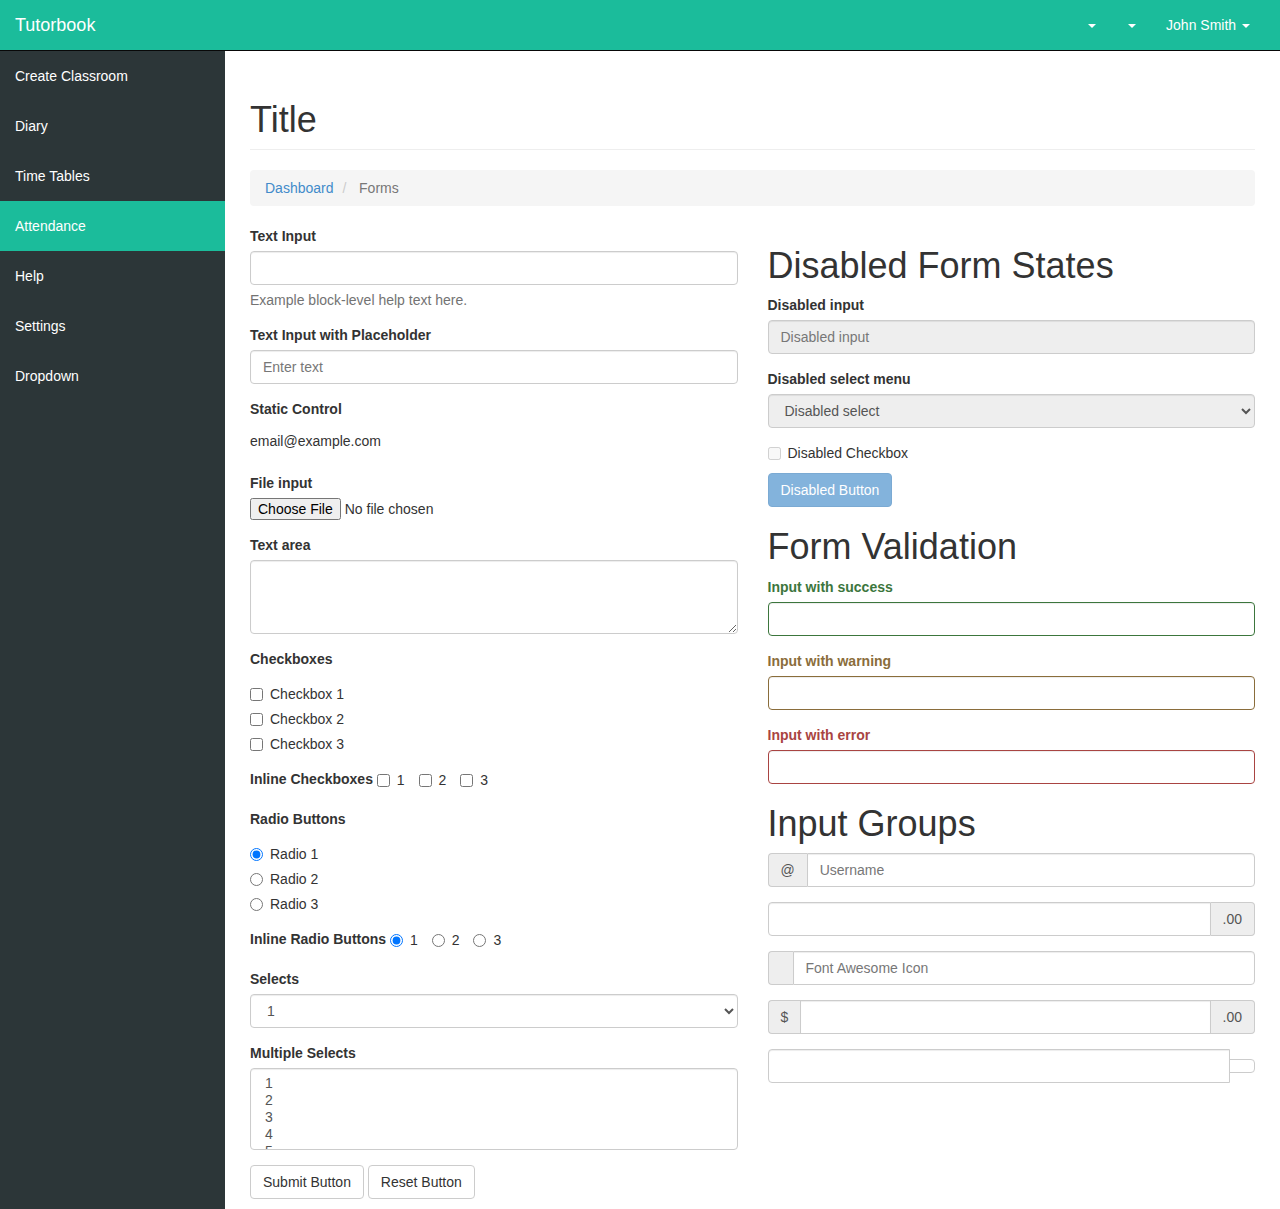
==== commit 3a04c414: "new designs" ====
--- a/src/index.html
+++ b/src/index.html
@@ -1,407 +1,440 @@
-<!DOCTYPE html>
-<html lang="en">
-<head>
-	
-	<!-- start: Meta -->
-	<meta charset="utf-8">
-	<title>Tutorbook</title>
-	<meta name="description" content="Bootstrap Metro Dashboard">
-	<meta name="author" content="Dennis Ji">
-	<meta name="keyword" content="Tutorbook">
-	<!-- end: Meta -->
-	
-	<!-- start: Mobile Specific -->
-	<meta name="viewport" content="width=device-width, initial-scale=1">
-	<!-- end: Mobile Specific -->
-	
-	<!-- start: CSS -->
-	<link id="bootstrap-style" href="css/bootstrap.min.css" rel="stylesheet">
-	<link href="css/bootstrap-responsive.min.css" rel="stylesheet">
-	<link id="base-style" href="css/style.css" rel="stylesheet">
-	<link id="base-style" href="css/main.css" rel="stylesheet">
-	<link id="base-style-responsive" href="css/style-responsive.css" rel="stylesheet">
-	<link href='http://fonts.googleapis.com/css?family=Open+Sans:300italic,400italic,600italic,700italic,800italic,400,300,600,700,800&subset=latin,cyrillic-ext,latin-ext' rel='stylesheet' type='text/css'>
-	<!-- end: CSS -->
-	
-
-	<!-- The HTML5 shim, for IE6-8 support of HTML5 elements -->
-	<!--[if lt IE 9]>
-	  	<script src="http://html5shim.googlecode.com/svn/trunk/html5.js"></script>
-		<link id="ie-style" href="css/ie.css" rel="stylesheet">
-	<![endif]-->
-	
-	<!--[if IE 9]>
-		<link id="ie9style" href="css/ie9.css" rel="stylesheet">
-	<![endif]-->
-		
-	<!-- start: Favicon -->
-	<link rel="shortcut icon" href="img/favicon.ico">
-	<!-- end: Favicon -->
-	
-		
-		
-		
-</head>
-
-<body>
-		<!-- start: Header -->
-	<div class="navbar">
-		<div class="navbar-inner">
-			<div class="container-fluid">
-				<a class="btn btn-navbar" data-toggle="collapse" data-target=".top-nav.nav-collapse,.sidebar-nav.nav-collapse">
-					<span class="icon-bar"></span>
-					<span class="icon-bar"></span>
-					<span class="icon-bar"></span>
-				</a>
-				<a class="brand logo" href="index.html"><span>Tutorbook</span></a>
-								
-				<!-- start: Header Menu -->
-				<div class="nav-no-collapse header-nav">
-					<ul class="nav pull-right">
-						<li class="dropdown hidden-phone">
-							<a class="btn dropdown-toggle" data-toggle="dropdown" href="#">
-                                <i class="icon-home"></i>Home</a></li>
-						<!-- start: Notifications Dropdown -->
-						<li class="dropdown hidden-phone">
-							<a class="btn dropdown-toggle" data-toggle="dropdown" href="#">
-								<i class="icon-edit"></i>New</a>
-							<ul class="dropdown-menu tasks">
-                            <li><a href="#">Link1</a></li>
-                                <li><a href="#">Link2 </a> </li>
-							</ul>
-						</li>
-						<!-- end: Notifications Dropdown -->
-						<!-- start: Message Dropdown -->
-						<li class="dropdown hidden-phone">
-							<a class="btn dropdown-toggle" data-toggle="dropdown" href="#">
-								<i class="icon-dashboard"></i>Help</a></li>
-								<li class="dropdown hidden-phone">
-							<a class="btn dropdown-toggle" data-toggle="dropdown" href="#">
-								<i class="icon-dashboard"></i>Settings</a></li>
-						<!-- end: Message Dropdown -->
-						<li>
-							<a class="btn" href="#">
-								<i class="halflings-icon white wrench"></i>
-							</a>
-						</li>
-						<!-- start: User Dropdown -->
-						<li class="dropdown">
-							<a class="btn dropdown-toggle" data-toggle="dropdown" href="#">
-								<i class="halflings-icon white user"></i> User
-								<span class="caret"></span>
-							</a>
-							<ul class="dropdown-menu">
-								<li class="dropdown-menu-title">
- 									<span>Account Settings</span>
-								</li>
-								<li><a href="#"><i class="halflings-icon user"></i> Profile</a></li>
-								<li><a href="login.html"><i class="halflings-icon off"></i> Logout</a></li>
-							</ul>
-						</li>
-						<!-- end: User Dropdown -->
-					</ul>
-				</div>
-				<!-- end: Header Menu -->
-				
-			</div>
-		</div>
-	</div>
-	<!-- start: Header -->
-	
-		<div class="container-fluid-full">
-		<div class="row-fluid">
-				
-			<!-- start: Main Menu -->
-		  <div id="sidebar-left" class="span2">
-			<div class="nav-collapse sidebar-nav">
-					<ul class="nav nav-tabs nav-stacked main-menu">
-						<li><a href="index.html"><i class="icon-bar-chart"></i><span class="hidden-tablet"> Create Classroom</span></a></li>	
-						<li><a href="messages.html"><i class="icon-envelope"></i><span class="hidden-tablet"> Diary</span></a></li>
-						<li><a href="tasks.html"><i class="icon-tasks"></i><span class="hidden-tablet"> Time Table</span></a></li>
-						<li><a href="ui.html"><i class="icon-eye-open"></i><span class="hidden-tablet"> Attendance</span></a></li>
-						<li><a href="widgets.html"><i class="icon-dashboard"></i><span class="hidden-tablet"> Help</span></a></li>
-						<li><a href="form.html"><i class="fa fa-wrench"></i><span class="hidden-tablet"> Settings</span></a></li>
-						<li><a href="chart.html"><i class="icon-list-alt"></i><span class="hidden-tablet">  Logout</span></a></li>
-	
-					</ul>
-		    </div>
-		  </div>
-			<!-- end: Main Menu -->
-			
-			<noscript>
-			</noscript>
-			
-			<!-- start: Content -->
-			<div id="content" class="span10">
-			
-			
-			<ul class="breadcrumb">
-				<li>
-					<i class="icon-home"></i>
-					<a href="index.html">Home</a> 
-					<i class="icon-angle-right"></i>
-				</li>
-				<li><a href="#">Dashboard</a></li>
-			</ul>
-
-		
-						
-			<div class="row-fluid">
-				
-				<div class="widget blue span5" onTablet="span6" onDesktop="span5">
-					
-					<h2><span class="glyphicons globe"><i></i></span> Demographics : Social Studies</h2>
-					
-					<hr>
-					
-					<div class="content">
-						
-						<div class="verticalChart">
-							
-							<div class="singleBar">
-							
-								<div class="bar">
-								
-									<div class="value">
-										<span>37%</span>
-									</div>
-								
-								</div>
-								
-								<div class="title">US</div>
-							
-							</div>
-							
-							<div class="singleBar">
-							
-								<div class="bar">
-								
-									<div class="value">
-										<span>16%</span>
-									</div>
-								
-								</div>
-								
-								<div class="title">PL</div>
-							
-							</div>
-							
-							<div class="singleBar">
-							
-								<div class="bar">
-								
-									<div class="value">
-										<span>12%</span>
-									</div>
-								
-								</div>
-								
-								<div class="title">GB</div>
-							
-							</div>
-							
-							<div class="singleBar">
-							
-								<div class="bar">
-								
-									<div class="value">
-										<span>9%</span>
-									</div>
-								
-								</div>
-								
-								<div class="title">DE</div>
-							
-							</div>
-							
-							<div class="singleBar">
-							
-								<div class="bar">
-								
-									<div class="value">
-										<span>7%</span>
-									</div>
-								
-								</div>
-								
-								<div class="title">NL</div>
-							
-							</div>
-							
-							<div class="singleBar">
-							
-								<div class="bar">
-								
-									<div class="value">
-										<span>6%</span>
-									</div>
-								
-								</div>
-								
-								<div class="title">CA</div>
-							
-							</div>
-							
-							<div class="singleBar">
-							
-								<div class="bar">
-								
-									<div class="value">
-										<span>5%</span>
-									</div>
-								
-								</div>
-								
-								<div class="title">FI</div>
-							
-							</div>
-							
-							<div class="singleBar">
-							
-								<div class="bar">
-								
-									<div class="value">
-										<span>4%</span>
-									</div>
-								
-								</div>
-								
-								<div class="title">RU</div>
-							
-							</div>
-							
-							<div class="singleBar">
-							
-								<div class="bar">
-								
-									<div class="value">
-										<span>3%</span>
-									</div>
-								
-								</div>
-								
-								<div class="title">AU</div>
-							
-							</div>
-							
-							<div class="singleBar">
-							
-								<div class="bar">
-								
-									<div class="value">
-										<span>1%</span>
-									</div>
-								
-								</div>
-								
-								<div class="title">N/A</div>
-							
-							</div>	
-							
-							<div class="clearfix"></div>
-							
-						</div>
-					
-					</div>
-					
-				</div><!--/span-->
-				
-		
-	
-			
-			
-			<!--/row-->
-			
-       
-
-	</div><!--/.fluid-container-->
-	
-			<!-- end: Content -->
-		</div><!--/#content.span10-->
-		</div><!--/fluid-row-->
-		
-	<div class="modal hide fade" id="myModal">
-		<div class="modal-header">
-			<button type="button" class="close" data-dismiss="modal">×</button>
-			<h3>Settings</h3>
-		</div>
-		<div class="modal-body">
-			<p>Here settings can be configured...</p>
-		</div>
-		<div class="modal-footer">
-			<a href="#" class="btn" data-dismiss="modal">Close</a>
-			<a href="#" class="btn btn-primary">Save changes</a>
-		</div>
-	</div>
-	
-	<div class="clearfix"></div>
-	</div>
-	<footer>
-
-		<p>
-			<span style="text-align:left;float:left">&copy; 2014 <a href="#" alt="Tutorbook">Tutorbook</a></span>
-			
-		</p>
-
-	</footer>
-	
-	<!-- start: JavaScript-->
-
-		<script src="js/jquery-1.9.1.min.js"></script>
-	<script src="js/jquery-migrate-1.0.0.min.js"></script>
-	
-		<script src="js/jquery-ui-1.10.0.custom.min.js"></script>
-	
-		<script src="js/jquery.ui.touch-punch.js"></script>
-	
-		<script src="js/modernizr.js"></script>
-	
-		<script src="js/bootstrap.min.js"></script>
-	
-		<script src="js/jquery.cookie.js"></script>
-	
-		<script src='js/fullcalendar.min.js'></script>
-	
-		<script src='js/jquery.dataTables.min.js'></script>
-
-		<script src="js/excanvas.js"></script>
-	<script src="js/jquery.flot.js"></script>
-	<script src="js/jquery.flot.pie.js"></script>
-	<script src="js/jquery.flot.stack.js"></script>
-	<script src="js/jquery.flot.resize.min.js"></script>
-	
-		<script src="js/jquery.chosen.min.js"></script>
-	
-		<script src="js/jquery.uniform.min.js"></script>
-		
-		<script src="js/jquery.cleditor.min.js"></script>
-	
-		<script src="js/jquery.noty.js"></script>
-	
-		<script src="js/jquery.elfinder.min.js"></script>
-	
-		<script src="js/jquery.raty.min.js"></script>
-	
-		<script src="js/jquery.iphone.toggle.js"></script>
-	
-		<script src="js/jquery.uploadify-3.1.min.js"></script>
-	
-		<script src="js/jquery.gritter.min.js"></script>
-	
-		<script src="js/jquery.imagesloaded.js"></script>
-	
-		<script src="js/jquery.masonry.min.js"></script>
-	
-		<script src="js/jquery.knob.modified.js"></script>
-	
-		<script src="js/jquery.sparkline.min.js"></script>
-	
-		<script src="js/counter.js"></script>
-	
-		<script src="js/retina.js"></script>
-
-		<script src="js/custom.js"></script>
-	<!-- end: JavaScript-->
-	
-</body>
-</html>
+<!DOCTYPE html>
+<html lang="en">
+
+<head>
+
+    <meta charset="utf-8">
+    <meta http-equiv="X-UA-Compatible" content="IE=edge">
+    <meta name="viewport" content="width=device-width, initial-scale=1">
+    <meta name="description" content="">
+    <meta name="author" content="">
+
+    <title>Tutorbook</title>
+
+    <!-- Bootstrap Core CSS -->
+    <link href="css/bootstrap.min.css" rel="stylesheet">
+
+    <!-- Custom CSS -->
+    <link href="css/main.css" rel="stylesheet">
+
+    <!-- Custom Fonts -->
+    <link href="css/font-awesome.min.css" rel="stylesheet" type="text/css">
+
+    <!-- HTML5 Shim and Respond.js IE8 support of HTML5 elements and media queries -->
+    <!-- WARNING: Respond.js doesn't work if you view the page via file:// -->
+    <!--[if lt IE 9]>
+        <script src="https://oss.maxcdn.com/libs/html5shiv/3.7.0/html5shiv.js"></script>
+        <script src="https://oss.maxcdn.com/libs/respond.js/1.4.2/respond.min.js"></script>
+    <![endif]-->
+
+</head>
+
+<body>
+
+    <div id="wrapper">
+
+        <!-- Navigation -->
+        <nav class="navbar navbar-inverse navbar-fixed-top" role="navigation">
+            <!-- Brand and toggle get grouped for better mobile display -->
+            <div class="navbar-header">
+                <button type="button" class="navbar-toggle" data-toggle="collapse" data-target=".navbar-ex1-collapse">
+                    <span class="sr-only">Toggle navigation</span>
+                    <span class="icon-bar"></span>
+                    <span class="icon-bar"></span>
+                    <span class="icon-bar"></span>
+                </button>
+                <a class="navbar-brand" href="index.html">Tutorbook</a>
+            </div>
+            <!-- Top Menu Items -->
+            <ul class="nav navbar-right top-nav">
+                <li class="dropdown">
+                    <a href="#" class="dropdown-toggle" data-toggle="dropdown"><i class="fa fa-envelope"></i> <b class="caret"></b></a>
+                    <ul class="dropdown-menu message-dropdown">
+                        <li class="message-preview">
+                            <a href="#">
+                                <div class="media">
+                                    <span class="pull-left">
+                                        <img class="media-object" src="http://placehold.it/50x50" alt="">
+                                    </span>
+                                    <div class="media-body">
+                                        <h5 class="media-heading"><strong>John Smith</strong>
+                                        </h5>
+                                        <p class="small text-muted"><i class="fa fa-clock-o"></i> Yesterday at 4:32 PM</p>
+                                        <p>Lorem ipsum dolor sit amet, consectetur...</p>
+                                    </div>
+                                </div>
+                            </a>
+                        </li>
+                        <li class="message-preview">
+                            <a href="#">
+                                <div class="media">
+                                    <span class="pull-left">
+                                        <img class="media-object" src="http://placehold.it/50x50" alt="">
+                                    </span>
+                                    <div class="media-body">
+                                        <h5 class="media-heading"><strong>John Smith</strong>
+                                        </h5>
+                                        <p class="small text-muted"><i class="fa fa-clock-o"></i> Yesterday at 4:32 PM</p>
+                                        <p>Lorem ipsum dolor sit amet, consectetur...</p>
+                                    </div>
+                                </div>
+                            </a>
+                        </li>
+                        <li class="message-preview">
+                            <a href="#">
+                                <div class="media">
+                                    <span class="pull-left">
+                                        <img class="media-object" src="http://placehold.it/50x50" alt="">
+                                    </span>
+                                    <div class="media-body">
+                                        <h5 class="media-heading"><strong>John Smith</strong>
+                                        </h5>
+                                        <p class="small text-muted"><i class="fa fa-clock-o"></i> Yesterday at 4:32 PM</p>
+                                        <p>Lorem ipsum dolor sit amet, consectetur...</p>
+                                    </div>
+                                </div>
+                            </a>
+                        </li>
+                        <li class="message-footer">
+                            <a href="#">Read All New Messages</a>
+                        </li>
+                    </ul>
+                </li>
+                <li class="dropdown">
+                    <a href="#" class="dropdown-toggle" data-toggle="dropdown"><i class="fa fa-bell"></i> <b class="caret"></b></a>
+                    <ul class="dropdown-menu alert-dropdown">
+                        <li>
+                            <a href="#">Alert Name <span class="label label-default">Alert Badge</span></a>
+                        </li>
+                        <li>
+                            <a href="#">Alert Name <span class="label label-primary">Alert Badge</span></a>
+                        </li>
+                        <li>
+                            <a href="#">Alert Name <span class="label label-success">Alert Badge</span></a>
+                        </li>
+                        <li>
+                            <a href="#">Alert Name <span class="label label-info">Alert Badge</span></a>
+                        </li>
+                        <li>
+                            <a href="#">Alert Name <span class="label label-warning">Alert Badge</span></a>
+                        </li>
+                        <li>
+                            <a href="#">Alert Name <span class="label label-danger">Alert Badge</span></a>
+                        </li>
+                        <li class="divider"></li>
+                        <li>
+                            <a href="#">View All</a>
+                        </li>
+                    </ul>
+                </li>
+                <li class="dropdown">
+                    <a href="#" class="dropdown-toggle" data-toggle="dropdown"><i class="fa fa-user"></i> John Smith <b class="caret"></b></a>
+                    <ul class="dropdown-menu">
+                        <li>
+                            <a href="#"><i class="fa fa-fw fa-user"></i> Profile</a>
+                        </li>
+                        <li>
+                            <a href="#"><i class="fa fa-fw fa-envelope"></i> Inbox</a>
+                        </li>
+                        <li>
+                            <a href="#"><i class="fa fa-fw fa-gear"></i> Settings</a>
+                        </li>
+                        <li class="divider"></li>
+                        <li>
+                            <a href="#"><i class="fa fa-fw fa-power-off"></i> Log Out</a>
+                        </li>
+                    </ul>
+                </li>
+            </ul>
+            <!-- Sidebar Menu Items - These collapse to the responsive navigation menu on small screens -->
+            <div class="collapse navbar-collapse navbar-ex1-collapse">
+                <ul class="nav navbar-nav side-nav">
+                    <li>
+                        <a href="index.html"><i class="fa fa-fw fa-dashboard"></i> Create Classroom</a>
+                    </li>
+                    <li>
+                        <a href="charts.html"><i class="fa fa-fw fa-bar-chart-o"></i> Diary</a>
+                    </li>
+                    <li>
+                        <a href="tables.html"><i class="fa fa-fw fa-table"></i> Time Tables</a>
+                    </li>
+                    <li class="active">
+                        <a href="forms.html"><i class="fa fa-fw fa-edit"></i> Attendance</a>
+                    </li>
+                   
+                    <li>
+                        <a href="bootstrap-grid.html"><i class="fa fa-fw fa-wrench"></i> Help</a>
+                    </li>
+                       <li>
+                        <a href="bootstrap-grid.html"><i class="fa fa-fw fa-wrench"></i> Settings</a>
+                    </li>
+                    <li>
+                        <a href="javascript:;" data-toggle="collapse" data-target="#demo"><i class="fa fa-fw fa-arrows-v"></i> Dropdown <i class="fa fa-fw fa-caret-down"></i></a>
+                        <ul id="demo" class="collapse">
+                            <li>
+                                <a href="#">Dropdown Item</a>
+                            </li>
+                            <li>
+                                <a href="#">Dropdown Item</a>
+                            </li>
+                        </ul>
+                    </li>
+                    
+                </ul>
+            </div>
+            <!-- /.navbar-collapse -->
+        </nav>
+
+        <div id="page-wrapper">
+
+            <div class="container-fluid">
+
+                <!-- Page Heading -->
+                <div class="row">
+                    <div class="col-lg-12">
+                        <h1 class="page-header">
+                            Title
+                        </h1>
+                        <ol class="breadcrumb">
+                            <li>
+                                <i class="fa fa-dashboard"></i>  <a href="index.html">Dashboard</a>
+                            </li>
+                            <li class="active">
+                                <i class="fa fa-edit"></i> Forms
+                            </li>
+                        </ol>
+                    </div>
+                </div>
+                <!-- /.row -->
+
+                <div class="row">
+                    <div class="col-lg-6">
+
+                        <form role="form">
+
+                            <div class="form-group">
+                                <label>Text Input</label>
+                                <input class="form-control">
+                                <p class="help-block">Example block-level help text here.</p>
+                            </div>
+
+                            <div class="form-group">
+                                <label>Text Input with Placeholder</label>
+                                <input class="form-control" placeholder="Enter text">
+                            </div>
+
+                            <div class="form-group">
+                                <label>Static Control</label>
+                                <p class="form-control-static">email@example.com</p>
+                            </div>
+
+                            <div class="form-group">
+                                <label>File input</label>
+                                <input type="file">
+                            </div>
+
+                            <div class="form-group">
+                                <label>Text area</label>
+                                <textarea class="form-control" rows="3"></textarea>
+                            </div>
+
+                            <div class="form-group">
+                                <label>Checkboxes</label>
+                                <div class="checkbox">
+                                    <label>
+                                        <input type="checkbox" value="">Checkbox 1
+                                    </label>
+                                </div>
+                                <div class="checkbox">
+                                    <label>
+                                        <input type="checkbox" value="">Checkbox 2
+                                    </label>
+                                </div>
+                                <div class="checkbox">
+                                    <label>
+                                        <input type="checkbox" value="">Checkbox 3
+                                    </label>
+                                </div>
+                            </div>
+
+                            <div class="form-group">
+                                <label>Inline Checkboxes</label>
+                                <label class="checkbox-inline">
+                                    <input type="checkbox">1
+                                </label>
+                                <label class="checkbox-inline">
+                                    <input type="checkbox">2
+                                </label>
+                                <label class="checkbox-inline">
+                                    <input type="checkbox">3
+                                </label>
+                            </div>
+
+                            <div class="form-group">
+                                <label>Radio Buttons</label>
+                                <div class="radio">
+                                    <label>
+                                        <input type="radio" name="optionsRadios" id="optionsRadios1" value="option1" checked>Radio 1
+                                    </label>
+                                </div>
+                                <div class="radio">
+                                    <label>
+                                        <input type="radio" name="optionsRadios" id="optionsRadios2" value="option2">Radio 2
+                                    </label>
+                                </div>
+                                <div class="radio">
+                                    <label>
+                                        <input type="radio" name="optionsRadios" id="optionsRadios3" value="option3">Radio 3
+                                    </label>
+                                </div>
+                            </div>
+
+                            <div class="form-group">
+                                <label>Inline Radio Buttons</label>
+                                <label class="radio-inline">
+                                    <input type="radio" name="optionsRadiosInline" id="optionsRadiosInline1" value="option1" checked>1
+                                </label>
+                                <label class="radio-inline">
+                                    <input type="radio" name="optionsRadiosInline" id="optionsRadiosInline2" value="option2">2
+                                </label>
+                                <label class="radio-inline">
+                                    <input type="radio" name="optionsRadiosInline" id="optionsRadiosInline3" value="option3">3
+                                </label>
+                            </div>
+
+                            <div class="form-group">
+                                <label>Selects</label>
+                                <select class="form-control">
+                                    <option>1</option>
+                                    <option>2</option>
+                                    <option>3</option>
+                                    <option>4</option>
+                                    <option>5</option>
+                                </select>
+                            </div>
+
+                            <div class="form-group">
+                                <label>Multiple Selects</label>
+                                <select multiple class="form-control">
+                                    <option>1</option>
+                                    <option>2</option>
+                                    <option>3</option>
+                                    <option>4</option>
+                                    <option>5</option>
+                                </select>
+                            </div>
+
+                            <button type="submit" class="btn btn-default">Submit Button</button>
+                            <button type="reset" class="btn btn-default">Reset Button</button>
+
+                        </form>
+
+                    </div>
+                    <div class="col-lg-6">
+                        <h1>Disabled Form States</h1>
+
+                        <form role="form">
+
+                            <fieldset disabled>
+
+                                <div class="form-group">
+                                    <label for="disabledSelect">Disabled input</label>
+                                    <input class="form-control" id="disabledInput" type="text" placeholder="Disabled input" disabled>
+                                </div>
+
+                                <div class="form-group">
+                                    <label for="disabledSelect">Disabled select menu</label>
+                                    <select id="disabledSelect" class="form-control">
+                                        <option>Disabled select</option>
+                                    </select>
+                                </div>
+
+                                <div class="checkbox">
+                                    <label>
+                                        <input type="checkbox">Disabled Checkbox
+                                    </label>
+                                </div>
+
+                                <button type="submit" class="btn btn-primary">Disabled Button</button>
+
+                            </fieldset>
+
+                        </form>
+
+                        <h1>Form Validation</h1>
+
+                        <form role="form">
+
+                            <div class="form-group has-success">
+                                <label class="control-label" for="inputSuccess">Input with success</label>
+                                <input type="text" class="form-control" id="inputSuccess">
+                            </div>
+
+                            <div class="form-group has-warning">
+                                <label class="control-label" for="inputWarning">Input with warning</label>
+                                <input type="text" class="form-control" id="inputWarning">
+                            </div>
+
+                            <div class="form-group has-error">
+                                <label class="control-label" for="inputError">Input with error</label>
+                                <input type="text" class="form-control" id="inputError">
+                            </div>
+
+                        </form>
+
+                        <h1>Input Groups</h1>
+
+                        <form role="form">
+
+                            <div class="form-group input-group">
+                                <span class="input-group-addon">@</span>
+                                <input type="text" class="form-control" placeholder="Username">
+                            </div>
+
+                            <div class="form-group input-group">
+                                <input type="text" class="form-control">
+                                <span class="input-group-addon">.00</span>
+                            </div>
+
+                            <div class="form-group input-group">
+                                <span class="input-group-addon"><i class="fa fa-eur"></i></span>
+                                <input type="text" class="form-control" placeholder="Font Awesome Icon">
+                            </div>
+
+                            <div class="form-group input-group">
+                                <span class="input-group-addon">$</span>
+                                <input type="text" class="form-control">
+                                <span class="input-group-addon">.00</span>
+                            </div>
+
+                            <div class="form-group input-group">
+                                <input type="text" class="form-control">
+                                <span class="input-group-btn"><button class="btn btn-default" type="button"><i class="fa fa-search"></i></button></span>
+                            </div>
+
+                        </form>
+
+                       
+
+                    </div>
+                </div>
+                <!-- /.row -->
+
+            </div>
+            <!-- /.container-fluid -->
+
+        </div>
+        <!-- /#page-wrapper -->
+
+    </div>
+    <!-- /#wrapper -->
+
+    <!-- jQuery Version 1.11.0 -->
+    <script src="js/jquery-1.11.0.js"></script>
+
+    <!-- Bootstrap Core JavaScript -->
+    <script src="js/bootstrap.min.js"></script>
+
+</body>
+
+</html>
--- a/src/css/main.css
+++ b/src/css/main.css
@@ -1,3400 +1,287 @@
-@import url("jquery-ui-1.8.21.custom.css");
-@import url("fullcalendar.css");
-@import url("chosen.css");
-@import url("uniform.default.css");
-@import url("jquery.cleditor.css");
-@import url("jquery.noty.css");
-@import url("noty_theme_default.css");
-@import url("elfinder.min.css");
-@import url("elfinder.theme.css");
-@import url("jquery.iphone.toggle.css");
-@import url("uploadify.css");
-@import url("jquery.gritter.css");
-@import url("font-awesome.min.css");
-@import url("font-awesome-ie7.min.css");
-@import url("glyphicons.css");
-@import url("halflings.css");
-@import url("style-forms.css");
-/* Main Colors
-=================================================================== */
-/* line 6, ../sass/helpers/_mixins.scss */
-.black .box,
-.black .slider .ui-slider-range,
-.black .progress .ui-progressbar-value,
-.black .sliderVertical .uislider-range,
-.black .progressSlim .ui-progressbar-value {
-  background: white !important;
-  border-color: white !important;
-  color: #222222;
-}
-
-/* line 13, ../sass/pages/_home.scss */
-.black,
-.black [class="box-header"],
-.black.box,
-.slider.black .ui-slider-range,
-.progress.black .ui-progressbar-value
-.sliderVertical.black .ui-slider-range,
-.progressSlim.black .ui-progressbar-value {
-  background: #222 !important;
-  border-color: #222 !important;
-  color: #fff;
-}
-
-/* line 21, ../sass/pages/_home.scss */
-.black .box-header h2 i,
-.black .box-header .box-icon i,
-.black .box-header .box-icon i:hover {
-  opacity: 1;
-  filter: alpha(opacity=100);
-  -ms-filter: "progid:DXImageTransform.Microsoft.Alpha(Opacity=100)";
-}
-
-/* line 35, ../sass/pages/_home.scss */
-.green,
-.green [class="box-header"],
-.green.box,
-.slider.green .ui-slider-range,
-.progress.green .ui-progressbar-value,
-.sliderVertical.green .ui-slider-range,
-.progressSlim.green .ui-progressbar-value,
-.label-success,
-.badge-success {
-  background: #00A300 !important;
-  border-color: #00A300 !important;
-  color: #fff;
-}
-
-/* line 47, ../sass/pages/_home.scss */
-.greenDark,
-.greenDark [class="box-header"],
-.greenDark.box,
-.slider.greenDark .ui-slider-range,
-.progress.greenDark .ui-progressbar-value,
-.sliderVertical.greenDark .ui-slider-range,
-.progressSlim.greenDark .ui-progressbar-value {
-  background: #1E7145 !important;
-  border-color: #1E7145 !important;
-  color: #fff;
-}
-
-/* line 59, ../sass/pages/_home.scss */
-.greenLight,
-.greenLight [class="box-header"],
-.greenLight.box,
-.slider.greenLight .ui-slider-range,
-.progress.greenLight .ui-progressbar-value,
-.sliderVertical.greenLight .ui-slider-range,
-.progressSlim.greenLight .ui-progressbar-value {
-  background: #99B433 !important;
-  border-color: #99B433 !important;
-  color: #fff;
-}
-
-/* line 71, ../sass/pages/_home.scss */
-.pink,
-.pink [class="box-header"],
-.pink.box,
-.slider.pink .ui-slider-range,
-.progress.pink .ui-progressbar-value,
-.sliderVertical.pink .ui-slider-range,
-.progressSlim.pink .ui-progressbar-value {
-  background: #9F00A7 !important;
-  border-color: #9F00A7 !important;
-  color: #fff;
-}
-
-/* line 83, ../sass/pages/_home.scss */
-.pinkDark,
-.pinkDark [class="box-header"],
-.pinkDark.box,
-.slider.pinkDark .ui-slider-range,
-.progress.pinkDark .ui-progressbar-value,
-.sliderVertical.pinkDark .ui-slider-range,
-.progressSlim.pinkDark .ui-progressbar-value {
-  background: #7E3878 !important;
-  border-color: #7E3878 !important;
-  color: #fff;
-}
-
-/* line 97, ../sass/pages/_home.scss */
-.yellow,
-.yellow [class="box-header"],
-.yellow.box,
-.slider.yellow .ui-slider-range,
-.progress.yellow .ui-progressbar-value,
-.sliderVertical.yellow .ui-slider-range,
-.progressSlim.yellow .ui-progressbar-value,
-.label-warning,
-.badge-warning {
-  background: #FFC40D !important;
-  border-color: #FFC40D !important;
-  color: #fff;
-}
-
-/* line 109, ../sass/pages/_home.scss */
-.purple,
-.purple [class="box-header"],
-.purple.box,
-.slider.purple .ui-slider-range,
-.progress.purple .ui-progressbar-value,
-.sliderVertical.purple .ui-slider-range,
-.progressSlim.purple .ui-progressbar-value {
-  background: #603CBA !important;
-  border-color: #603CBA !important;
-  color: #fff;
-}
-
-/* line 123, ../sass/pages/_home.scss */
-.blue,
-.blue [class="box-header"],
-.blue.box,
-.slider.blue .ui-slider-range,
-.progress.blue .ui-progressbar-value,
-.sliderVertical.blue .ui-slider-range,
-.progressSlim.blue .ui-progressbar-value,
-.label-info,
-.badge-info {
-  background: #08b7d5 !important;
-  border-color: #2D89EF !important;
-  color: #fff;
-}
-
-/* line 135, ../sass/pages/_home.scss */
-.blueDark,
-.blueDark [class="box-header"],
-.blueDark.box,
-.slider.blueDark .ui-slider-range,
-.progress.blueDark .ui-progressbar-value,
-.sliderVertical.blueDark .ui-slider-range,
-.progressSlim.blueDark .ui-progressbar-value {
-  background: #2B5797 !important;
-  border-color: #2B5797 !important;
-  color: #fff;
-}
-
-/* line 147, ../sass/pages/_home.scss */
-.blueLight,
-.blueLight [class="box-header"],
-.blueLight.box,
-.slider.blueLight .ui-slider-range,
-.progress.blueLight .ui-progressbar-value,
-.sliderVertical.blueLight .ui-slider-range,
-.progressSlim.blueLight .ui-progressbar-value {
-  background: #EFF4FF !important;
-  border-color: #EFF4FF !important;
-  color: #fff;
-}
-
-/* line 159, ../sass/pages/_home.scss */
-.orange,
-.orange [class="box-header"],
-.orange.box,
-.slider.orange .ui-slider-range,
-.progress.orange .ui-progressbar-value,
-.sliderVertical.orange .ui-slider-range,
-.progressSlim.orange .ui-progressbar-value {
-  background: #E3A21A !important;
-  border-color: #E3A21A !important;
-  color: #fff;
-}
-
-/* line 171, ../sass/pages/_home.scss */
-.orangeDark,
-.orangeDark [class="box-header"],
-.orangeDark.box,
-.slider.orangeDark .ui-slider-range,
-.progress.oragneDark .ui-progressbar-value,
-.sliderVertical.orangeDark .ui-slider-range,
-.progressSlim.orangeDark .ui-progressbar-value {
-  background: #DA532C !important;
-  border-color: #DA532C !important;
-  color: #fff;
-}
-
-/* line 185, ../sass/pages/_home.scss */
-.red,
-.red [class="box-header"],
-.red.box,
-.slider.red .ui-slider-range,
-.progress.red .ui-progressbar-value,
-.sliderVertical.red .ui-slider-range,
-.progressSlim.red .ui-progressbar-value,
-.label-important,
-.badge-important {
-  background: #EB3C00 !important;
-  border-color: #EB3C00 !important;
-  color: #fff;
-}
-
-/* line 203, ../sass/pages/_home.scss */
-.widget.green h2 .glyphicons i:before,
-.widget.greenDark h2 .glyphicons i:before,
-.widget.greenLight h2 .glyphicons i:before,
-.widget.pink h2 .glyphicons i:before,
-.widget.pinkDark h2 .glyphicons i:before,
-.widget.yellow h2 .glyphicons i:before,
-.widget.purple h2 .glyphicons i:before,
-.widget.blue h2 .glyphicons i:before,
-.widget.blueDark h2 .glyphicons i:before,
-.widget.blueLight h2 .glyphicons i:before,
-.widget.orange h2 .glyphicons i:before,
-.widget.orangeDark h2 .glyphicons i:before,
-.widget.red h2 .glyphicons i:before {
-  color: #fff;
-}
-
-/* Basic
-=================================================================== */
-/* line 210, ../sass/pages/_home.scss */
+@charset "utf-8";
+/* line 3, ../sass/base/_basic.scss */
 body {
-  background: #F5F5F5;
-  color: #333;
-  border: none;
-  font-family: 'Open Sans', sans-serif;
-  font-weight: 400;
-}
-
-/* line 218, ../sass/pages/_home.scss */
-a {
-  color: #646464;
-}
-
-/* line 222, ../sass/pages/_home.scss */
-hr {
-  height: 2px;
-  border: none;
-  /* IE9 SVG, needs conditional override of 'filter' to 'none' */
-  background: url([data-uri]);
-  background: -moz-linear-gradient(left, rgba(249, 249, 249, 0.25) 0%, #f9f9f9 50%, rgba(249, 249, 249, 0.25) 100%);
-  /* FF3.6+ */
-  background: -webkit-gradient(linear, left top, right top, color-stop(0%, rgba(249, 249, 249, 0.25)), color-stop(50%, #f9f9f9), color-stop(100%, rgba(249, 249, 249, 0.25)));
-  /* Chrome,Safari4+ */
-  background: -webkit-linear-gradient(left, rgba(249, 249, 249, 0.25) 0%, #f9f9f9 50%, rgba(249, 249, 249, 0.25) 100%);
-  /* Chrome10+,Safari5.1+ */
-  background: -o-linear-gradient(left, rgba(249, 249, 249, 0.25) 0%, #f9f9f9 50%, rgba(249, 249, 249, 0.25) 100%);
-  /* Opera 11.10+ */
-  background: -ms-linear-gradient(left, rgba(249, 249, 249, 0.25) 0%, #f9f9f9 50%, rgba(249, 249, 249, 0.25) 100%);
-  /* IE10+ */
-  background: linear-gradient(to right, rgba(249, 249, 249, 0.25) 0%, #f9f9f9 50%, rgba(249, 249, 249, 0.25) 100%);
-  /* W3C */
-  filter: progid:DXImageTransform.Microsoft.gradient(startColorstr='#40f9f9f9', endColorstr='#40f9f9f9',GradientType=1 );
-  /* IE6-8 */
-}
-
-/* line 236, ../sass/pages/_home.scss */
-.noMarginLeft {
-  margin-left: 0px !important;
-}
-
-/* line 240, ../sass/pages/_home.scss */
-h1 {
-  font-size: 32px;
-  line-height: 32px;
-  font-weight: 300;
-}
-
-/* line 246, ../sass/pages/_home.scss */
-h2 {
-  font-size: 16px;
-  line-height: 16px;
-}
-
-/* line 251, ../sass/pages/_home.scss */
-h3 {
-  font-size: 15px;
-  line-height: 15px;
-}
-
-/* line 256, ../sass/pages/_home.scss */
-h4 {
-  font-size: 14px;
-  line-height: 14px;
-}
-
-/* line 261, ../sass/pages/_home.scss */
-h5 {
-  font-size: 13px;
-  line-height: 13px;
-}
-
-/* line 266, ../sass/pages/_home.scss */
-h6 {
-  font-size: 12px;
-  line-height: 12px;
-}
-
-/* Header Section
-=================================================================== */
-/* line 273, ../sass/pages/_home.scss */
-.logo {
-  font-family: 'Lobster', cursive;
-  font-size: 28px;
-}
-
-/* line 277, ../sass/pages/_home.scss */
-.navbar {
-  margin-bottom: 0px;
-}
-
-/* line 281, ../sass/pages/_home.scss */
-.navbar-inner {
-  margin-bottom: 0px;
-  min-height: 40px;
-  padding-right: 20px;
-  padding-left: 20px;
-  background: #08b7d5;
-  filter: none;
-  border: none;
-}
-
-/* line 291, ../sass/pages/_home.scss */
-.navbar-inner a {
-  color: #7b7b7b;
-  text-shadow: 0 -1px 1px #0b090a;
-}
-
-/* line 296, ../sass/pages/_home.scss */
-.navbar-inner a i {
-  margin-top: 2px;
-}
-
-/* line 300, ../sass/pages/_home.scss */
-.navbar-inner a:hover i {
-  opacity: .8;
-  filter: alpha(opacity=80);
-  -ms-filter: "progid:DXImageTransform.Microsoft.Alpha(Opacity=80)";
-}
-
-/* line 306, ../sass/pages/_home.scss */
-.brand img {
-  margin: -12px 0px -5px 0px;
-}
-
-/* line 310, ../sass/pages/_home.scss */
-a.brand span {
-  color: #fff;
-  text-shadow: none;
-}
-
-/* line 315, ../sass/pages/_home.scss */
-.header-nav {
-  padding: 0px;
-  color: #fff !important;
-  background: #000 !important;
-}
-
-/* line 321, ../sass/pages/_home.scss */
-.header-nav .nav {
-  margin: 0px;
-}
-
-/* line 324, ../sass/pages/_home.scss */
-.header-nav .btn {
+  margin-top: 100px;
+  background-color: #2c3638;
+}
+
+@media (min-width: 768px) {
+  /* line 9, ../sass/base/_basic.scss */
+  body {
+    margin-top: 50px;
+  }
+}
+/* line 3, ../sass/layout/_layout.scss */
+#wrapper {
+  padding-left: 0;
+}
+
+/* line 7, ../sass/layout/_layout.scss */
+#page-wrapper {
+  width: 100%;
+  padding: 0;
+  background-color: white;
+}
+
+/* line 13, ../sass/layout/_layout.scss */
+.huge {
+  font-size: 50px;
+  line-height: normal;
+}
+
+@media (min-width: 768px) {
+  /* line 19, ../sass/layout/_layout.scss */
+  #wrapper {
+    padding-left: 225px;
+  }
+
+  /* line 23, ../sass/layout/_layout.scss */
+  #page-wrapper {
+    padding: 10px;
+  }
+}
+/* Top Navigation */
+/* line 30, ../sass/layout/_layout.scss */
+.top-nav {
+  padding: 0 15px;
+}
+
+/* line 34, ../sass/layout/_layout.scss */
+.top-nav > li {
   display: inline-block;
-  padding: 21px 20px;
-  margin-top: 0px;
-  margin-left: 0px;
-  font-size: 14px;
+  float: left;
+}
+
+/* line 39, ../sass/layout/_layout.scss */
+.top-nav > li > a {
+  padding-top: 15px;
+  padding-bottom: 15px;
   line-height: 20px;
-  text-align: center;
-  text-shadow: none;
-  vertical-align: middle;
-  cursor: pointer;
-  background: transparent;
-  border-left: none;
-  border-right: none;
-  border-top: 0px;
-  border-bottom: 0px;
-  -webkit-border-radius: 0px;
-  -moz-border-radius: 0px;
-  border-radius: 0px;
-  -webkit-box-shadow: none !important;
-  -moz-box-shadow: none !important;
-  box-shadow: none !important;
-}
-
-/* line 348, ../sass/pages/_home.scss */
-.header-nav a.btn {
-  color: #fff !important;
-  text-shadow: none !important;
-  padding: 10px 25px !important;
-}
-
-/* line 354, ../sass/pages/_home.scss */
-.header-nav .btn .caret {
-  border-top-color: #fff !important;
-  border-bottom-color: #fff !important;
-}
-
-/* line 359, ../sass/pages/_home.scss */
-.header-nav .btn:hover .caret {
-  border-top-color: #fff !important;
-  border-bottom-color: #fff !important;
-}
-
-/* Navigation Section
-=================================================================== */
-/* line 367, ../sass/pages/_home.scss */
-#sidebar-left {
-  background: #3A3A3A;
-}
-
-/* line 371, ../sass/pages/_home.scss */
-.sidebar-nav > ul {
-  margin: 0px;
-  padding-bottom: 1px;
-  font-size: 14px;
-}
-
-/* line 377, ../sass/pages/_home.scss */
-.sidebar-nav > ul > li > ul {
-  list-style: none;
-  margin: 0px;
-  display: none;
-  background: rgba(0, 0, 0, 0.25);
-}
-
-/* line 385, ../sass/pages/_home.scss */
-.nav-tabs.nav-stacked > li > a,
-.nav-tabs.nav-stacked > li > ul > li > a {
-  padding: 15px 10px 14px 10px;
-  color: #fff;
-  border-top: none;
-  border-bottom: 1px solid #2c3638;
-  border-left: none;
-  border-right: none;
+  color: white;
+}
+
+/* line 50, ../sass/layout/_layout.scss */
+.top-nav > li > a:hover,
+.top-nav > li > a:focus,
+.top-nav > .open > a,
+.top-nav > .open > a:hover,
+.top-nav > .open > a:focus {
+  color: #fff;
+  background-color: #000;
+}
+
+/* line 55, ../sass/layout/_layout.scss */
+.top-nav > .open > .dropdown-menu {
+  float: left;
+  position: absolute;
+  margin-top: 0;
+  border: 1px solid rgba(0, 0, 0, 0.15);
+  border-top-left-radius: 0;
+  border-top-right-radius: 0;
+  background-color: #fff;
+  -webkit-box-shadow: 0 6px 12px rgba(0, 0, 0, 0.175);
+  box-shadow: 0 6px 12px rgba(0, 0, 0, 0.175);
+}
+
+/* line 67, ../sass/layout/_layout.scss */
+.top-nav > .open > .dropdown-menu > li > a {
+  white-space: normal;
+}
+
+/* line 71, ../sass/layout/_layout.scss */
+ul.message-dropdown {
+  padding: 0;
+  max-height: 250px;
+  overflow-x: hidden;
+  overflow-y: auto;
+}
+
+/* line 78, ../sass/layout/_layout.scss */
+li.message-preview {
+  width: 275px;
+  border-bottom: 1px solid rgba(0, 0, 0, 0.15);
+}
+
+/* line 83, ../sass/layout/_layout.scss */
+li.message-preview > a {
+  padding-top: 15px;
+  padding-bottom: 15px;
+}
+
+/* line 88, ../sass/layout/_layout.scss */
+li.message-footer {
+  margin: 5px 0;
+}
+
+/* line 92, ../sass/layout/_layout.scss */
+ul.alert-dropdown {
+  width: 200px;
+}
+
+/* Side Navigation */
+@media (min-width: 768px) {
+  /* line 99, ../sass/layout/_layout.scss */
+  .side-nav {
+    position: fixed;
+    top: 51px;
+    left: 225px;
+    width: 225px;
+    margin-left: -225px;
+    border: none;
+    border-radius: 0;
+    overflow-y: auto;
+    background-color: #2c3638;
+  }
+
+  /* line 111, ../sass/layout/_layout.scss */
+  .side-nav > li > a {
+    width: 225px;
+  }
+
+  /* line 116, ../sass/layout/_layout.scss */
+  .side-nav li a:hover,
+  .side-nav li a:focus {
+    outline: none;
+    background-color: #2c3638 !important;
+  }
+}
+/* line 122, ../sass/layout/_layout.scss */
+.side-nav > li > ul {
+  padding: 0;
+}
+
+/* line 126, ../sass/layout/_layout.scss */
+.navbar-inverse .navbar-nav.side-nav > li > ul > li > a {
+  display: block;
+  padding: 10px 15px 10px 38px;
   text-decoration: none;
-  -webkit-border-radius: 0px;
-  -moz-border-radius: 0px;
-  border-radius: 0px;
-}
-
-/* line 398, ../sass/pages/_home.scss */
-.nav-tabs.nav-stacked > li:last-child > a {
-  border-bottom: 1px solid transparent;
-}
-
-/* line 402, ../sass/pages/_home.scss */
-.nav-tabs.nav-stacked > li > ul > li > a {
-  padding: 15px 10px 14px 10px;
+  color: #fff;
+}
+
+/* line 133, ../sass/layout/_layout.scss */
+.side-nav > li > ul > li > a:hover {
+  color: #fff;
+}
+
+/* Flot Chart Containers */
+/* line 139, ../sass/layout/_layout.scss */
+.flot-chart {
   display: block;
-}
-
-/* line 408, ../sass/pages/_home.scss */
-.nav-tabs.nav-stacked > li > a > i,
-.nav-tabs.nav-stacked > li > ul > li > a > i {
-  opacity: 1;
-  filter: alpha(opacity=100);
-  -ms-filter: "progid:DXImageTransform.Microsoft.Alpha(Opacity=100)";
-  font-size: 16px;
-}
-
-/* line 415, ../sass/pages/_home.scss */
-.nav-tabs.nav-stacked > li > ul > li > a > i {
-  font-size: 20px;
-}
-
-/* line 419, ../sass/pages/_home.scss */
-.nav-tabs.nav-stacked > li > a:hover > i {
-  opacity: 1;
-  filter: alpha(opacity=100);
-  -ms-filter: "progid:DXImageTransform.Microsoft.Alpha(Opacity=100)";
-}
-
-/* line 426, ../sass/pages/_home.scss */
-.nav-tabs.nav-stacked > li > a:hover,
-.nav-tabs.nav-stacked > li > ul > li > a:hover {
-  color: #666;
-}
-
-/* line 431, ../sass/pages/_home.scss */
-.nav-tabs.nav-stacked > li.active > a,
-.nav-tabs.nav-stacked > li > ul > li.active > a {
-  background: #08b7d5;
-  border-bottom: 1px solid #08b7d5;
-}
-
-/* line 437, ../sass/pages/_home.scss */
-.nav-tabs.nav-stacked > li.active > a:hover,
-.nav-tabs.nav-stacked > li > ul > li.active > a:hover {
-  background: #08b7d5;
-  color: #fff;
-  border: none;
-  border-bottom: 1px solid #08b7d5;
-}
-
-/* line 444, ../sass/pages/_home.scss */
-.nav-tabs.nav-stacked > li.active > ul {
-  padding: 5px 0px;
-  color: #3b3b41;
-  background: #fff;
-}
-
-/* line 450, ../sass/pages/_home.scss */
-.nav-tabs.nav-stacked > li:first-child > a {
-  margin: 0px 0px 0px 0px;
-  -webkit-border-radius: 0px;
-  -moz-border-radius: 0px;
-  border-radius: 0px;
-}
-
-/* line 457, ../sass/pages/_home.scss */
-.nav-tabs.nav-stacked > li:last-child > a {
-  -webkit-border-radius: 0px;
-  -moz-border-radius: 0px;
-  border-radius: 0px;
-}
-
-/* line 465, ../sass/pages/_home.scss */
-.navbar .nav li.dropdown.open > .dropdown-toggle,
-.navbar .nav li.dropdown.active > .dropdown-toggle,
-.navbar .nav li.dropdown.open.active > .dropdown-toggle {
-  color: #555555;
-  background-color: #000;
-  outline: 0;
-  -webkit-box-shadow: none;
-  -moz-box-shadow: none;
-  box-shadow: none;
-}
-
-/* line 475, ../sass/pages/_home.scss */
-.dropdown-menu:after,
-.dropdown-menu:before {
-  top: -1px;
-  left: 10px;
-  border-right: 9px solid transparent;
-  border-bottom: 9px solid #222 !important;
-  border-left: 9px solid transparent;
-  content: '';
-}
-
-/* line 484, ../sass/pages/_home.scss */
-.dropdown-menu {
-  position: absolute;
-  top: 100%;
-  left: 0;
-  z-index: 1000;
-  display: none;
+  height: 400px;
+}
+
+/* line 144, ../sass/layout/_layout.scss */
+.flot-chart-content {
+  width: 100%;
+  height: 100%;
+}
+
+/* Custom Colored Panels */
+/* line 151, ../sass/layout/_layout.scss */
+.huge {
+  font-size: 40px;
+}
+
+/* line 155, ../sass/layout/_layout.scss */
+.panel-green {
+  border-color: #5cb85c;
+}
+
+/* line 159, ../sass/layout/_layout.scss */
+.panel-green .panel-heading {
+  border-color: #5cb85c;
+  color: #fff;
+  background-color: #5cb85c;
+}
+
+/* line 165, ../sass/layout/_layout.scss */
+.panel-green a {
+  color: #5cb85c;
+}
+
+/* line 169, ../sass/layout/_layout.scss */
+.panel-green a:hover {
+  color: #3d8b3d;
+}
+
+/* line 173, ../sass/layout/_layout.scss */
+.panel-red {
+  border-color: #d9534f;
+}
+
+/* line 177, ../sass/layout/_layout.scss */
+.panel-red .panel-heading {
+  border-color: #d9534f;
+  color: #fff;
+  background-color: #d9534f;
+}
+
+/* line 183, ../sass/layout/_layout.scss */
+.panel-red a {
+  color: #d9534f;
+}
+
+/* line 187, ../sass/layout/_layout.scss */
+.panel-red a:hover {
+  color: #b52b27;
+}
+
+/* line 191, ../sass/layout/_layout.scss */
+.panel-yellow {
+  border-color: #f0ad4e;
+}
+
+/* line 195, ../sass/layout/_layout.scss */
+.panel-yellow .panel-heading {
+  border-color: #f0ad4e;
+  color: #fff;
+  background-color: #f0ad4e;
+}
+
+/* line 201, ../sass/layout/_layout.scss */
+.panel-yellow a {
+  color: #f0ad4e;
+}
+
+/* line 205, ../sass/layout/_layout.scss */
+.panel-yellow a:hover {
+  color: #df8a13;
+}
+
+/* CSS Document */
+/* line 4, ../sass/layout/_style.scss */
+.navbar-inverse {
+  background-color: #1bbc9b;
+  border-color: #080808;
+}
+
+/* line 8, ../sass/layout/_style.scss */
+.navbar-fixed-top {
+  border-width: 0 0 1px;
+  top: 0;
+}
+
+/* line 13, ../sass/layout/_style.scss */
+.navbar-inverse .navbar-brand {
+  color: #fff;
+}
+
+/* line 16, ../sass/layout/_style.scss */
+.navbar-brand {
   float: left;
-  min-width: 160px;
-  max-width: 300px;
-  padding: 0px 0;
-  margin: 5px 0 0 0;
-  list-style: none;
-  text-shadow: none;
-  -webkit-border-radius: 0px;
-  -moz-border-radius: 0px;
-  border-radius: 0px;
-  -webkit-box-shadow: none;
-  -moz-box-shadow: none;
-  box-shadow: none;
-}
-
-/* line 505, ../sass/pages/_home.scss */
-.dropdown-menu.pull-right {
-  right: 0;
-  left: auto;
-}
-
-/* line 510, ../sass/pages/_home.scss */
-.dropdown-menu .divider {
-  *width: 100%;
-  height: 1px;
-  margin: 0px 1px;
-  *margin: -5px 0 5px;
-  overflow: hidden;
-  background-color: #eee;
-  border-bottom: 1px solid #ffffff;
-}
-
-/* line 520, ../sass/pages/_home.scss */
-.dropdown-menu li a {
-  display: block;
-  padding: 7px 10px !important;
-  clear: both;
-  font-weight: normal;
+  font-size: 18px;
+  height: 50px;
   line-height: 20px;
-  color: #000;
-  text-shadow: none;
-  white-space: normal !important;
-}
-
-/* line 531, ../sass/pages/_home.scss */
-.dropdown-menu li {
-  border-bottom: 1px solid #eee;
-}
-
-/* line 535, ../sass/pages/_home.scss */
-.dropdown-menu li:first-child {
-  border-top: 0px !important;
-}
-
-/* line 539, ../sass/pages/_home.scss */
-.dropdown-menu li:last-child {
-  border-bottom: 0px !important;
-}
-
-/* line 545, ../sass/pages/_home.scss */
-.dropdown-menu li > a:hover,
-.dropdown-menu li > a:focus,
-.dropdown-submenu:hover > a {
-  color: #ffffff;
-  text-decoration: none;
-  background: #08b7d5;
-}
-
-/* line 552, ../sass/pages/_home.scss */
-.dropdown-menu .active > a,
-.dropdown-menu .active > a:hover {
-  color: #ffffff;
-  text-decoration: none;
-  background: #08b7d5;
-}
-
-/* line 559, ../sass/pages/_home.scss */
-.dropdown-menu .disabled > a,
-.dropdown-menu .disabled > a:hover {
-  color: #999999;
-}
-
-/* line 563, ../sass/pages/_home.scss */
-.dropdown-menu .disabled > a:hover {
-  text-decoration: none;
-  cursor: default;
-  background-color: transparent;
-}
-
-/* line 569, ../sass/pages/_home.scss */
-.dropdown-menu-title {
-  background: #222;
-  color: #fff;
-  padding: 8px 0px;
-  position: relative;
-}
-
-/* line 576, ../sass/pages/_home.scss */
-.dropdown-menu-title span {
-  margin-left: 15px;
-}
-
-/* line 580, ../sass/pages/_home.scss */
-.dropdown-menu-title a:link {
-  position: absolute;
-  right: 4px;
-  top: 4px;
-  padding: 4px 6px !important;
-}
-
-/* line 587, ../sass/pages/_home.scss */
-.dropdown-menu-title a i {
-  color: #fff;
-}
-
-/* line 591, ../sass/pages/_home.scss */
-.dropdown-menu-title a:hover {
-  background: #fff !important;
-}
-
-/* line 595, ../sass/pages/_home.scss */
-.dropdown-menu-title a:hover i {
-  color: #222 !important;
-}
-
-/* line 599, ../sass/pages/_home.scss */
-.dropdown-menu-sub-footer {
-  background: #eee;
-}
-
-/* line 604, ../sass/pages/_home.scss */
-.dropdown-menu ul,
-.dropdown-menu ul li {
-  padding: 0px !important;
-  margin: 0px !important;
-}
-
-/* line 611, ../sass/pages/_home.scss */
-ul.notifications li,
-ul.tasks li,
-ul.messages li {
-  width: 260px;
-}
-
-/* line 617, ../sass/pages/_home.scss */
-ul.notifications li .avatar img,
-ul.tasks li .avatar img,
-ul.messages li .avatar img {
-  float: left;
-  height: 40px;
-  width: 40px;
-  margin-right: 10px;
-}
-
-/* line 625, ../sass/pages/_home.scss */
-ul.messages li .header {
-  display: block;
-}
-
-/* line 629, ../sass/pages/_home.scss */
-ul.messages li .header .from {
-  font-size: 12px;
-  font-weight: bold;
-}
-
-/* line 634, ../sass/pages/_home.scss */
-ul.notifications li .icon {
-  margin: 0px 10px 0px -10px !important;
-  padding: 7px 10px 9px 10px;
-}
-
-/* line 641, ../sass/pages/_home.scss */
-ul.notifications li .time,
-ul.tasks li .header .percent,
-ul.messages li .header .time {
-  font-size: 11px;
-  font-weight: bold;
-  font-style: italic;
-  position: absolute;
-  right: 5px;
-}
-
-/* line 649, ../sass/pages/_home.scss */
-ul.tasks li .title,
-ul.notifications li .message {
-  font-size: 12px;
-}
-
-/* line 653, ../sass/pages/_home.scss */
-ul.notifications li.warning a {
-  color: #FA5833;
-}
-
-/* line 657, ../sass/pages/_home.scss */
-ul.messages li .message {
-  font-size: 11px;
-}
-
-/* Content and Main Elements
-=================================================================== */
-/* line 664, ../sass/pages/_home.scss */
-#content {
-  background: #fff;
-  filter: none;
-  min-height: 100%;
-  padding: 20px 20px;
-  position: relative;
-  width: 75%;
-}
-
-/* line 673, ../sass/pages/_home.scss */
-.breadcrumb {
-  margin: -28px -28px 28px -28px;
-  line-height: 34px;
-  background: #fff;
-  border: 0px;
-  color: #aaa;
-}
-
-/* line 682, ../sass/pages/_home.scss */
-.breadcrumb span {
-  text-shadow: 1px 1px 0px #fff;
-}
-
-/* line 686, ../sass/pages/_home.scss */
-.breadcrumb a {
-  color: #aaa;
-  text-shadow: 0px 1px 1px #fff;
-}
-
-/* line 691, ../sass/pages/_home.scss */
-.breadcrumb a:hover {
-  color: #646464;
-  text-shadow: 0px 1px 1px #fff;
-  text-decoration: none;
-}
-
-/* line 697, ../sass/pages/_home.scss */
-.dark {
-  background: #fdfdfd;
-  text-shadow: 0px 1px 1px #fff !important;
-  padding: 20px;
-  top: -28px;
-  right: -28px;
-  margin-bottom: -56px;
-  margin-right: -30px;
-  position: relative;
-  border-left: 2px solid #eee;
-  min-height: 100%;
-  overflow: hidden;
-}
-
-/* line 711, ../sass/pages/_home.scss */
-.well {
-  -webkit-border-radius: 0px;
-  -moz-border-radius: 0px;
-  border-radius: 0px;
-  -webkit-box-shadow: none;
-  -moz-box-shadow: none;
-  box-shadow: none;
-}
-
-/* line 720, ../sass/pages/_home.scss */
-.statbox {
-  height: 120px;
-  padding: 10px;
-  position: relative;
-  margin-bottom: 28px;
-}
-
-/* line 727, ../sass/pages/_home.scss */
-.statbox .number {
-  font-size: 40px;
-  position: absolute;
-  top: 10px;
-  right: 10px;
-}
-
-/* line 734, ../sass/pages/_home.scss */
-.statbox .title {
-  font-size: 16px;
-  position: absolute;
-  top: 50px;
-  right: 10px;
-}
-
-/* line 741, ../sass/pages/_home.scss */
-.statbox .footer {
-  background: rgba(0, 0, 0, 0.1);
-  background-color: #19FFFFFF;
-  position: absolute;
-  bottom: 0px;
-  left: 0px;
-  padding: 10px;
-}
-
-/* line 750, ../sass/pages/_home.scss */
-.statbox .footer:hover {
-  background: rgba(0, 0, 0, 0.2);
-}
-
-/* line 754, ../sass/pages/_home.scss */
-.statbox .footer a {
-  color: #fff;
-  text-decoration: none;
-}
-
-/* line 759, ../sass/pages/_home.scss */
-.widget {
-  padding: 10px;
-  margin-bottom: 28px;
-}
-
-/* line 764, ../sass/pages/_home.scss */
-.widget h2 {
-  padding: 10px 10px 0px 10px;
-  font-size: 18px !important;
-  line-height: 18px !important;
-  margin-bottom: -5px;
-  font-weight: 300;
-  text-shadow: 0px 1px 0px #fff;
-}
-
-/* line 773, ../sass/pages/_home.scss */
-.widget h2 .glyphicons i:before {
-  margin-top: -7px;
-  font-size: 20px !important;
-  line-height: 20px !important;
-}
-
-/* line 779, ../sass/pages/_home.scss */
-.box {
-  border: 2px solid #eee;
-  background: #fff !important;
-  margin-bottom: 28px;
-}
-
-/* line 785, ../sass/pages/_home.scss */
-.box-header {
-  height: 16px;
-  font-size: 16px;
-  line-height: 16px;
-  padding: 10px;
-  background: #eee;
-  -webkit-box-shadow: none;
-  -moz-box-shadow: none;
-  box-shadow: none;
-  overflow: hidden;
-}
-
-/* line 797, ../sass/pages/_home.scss */
-.box-header h2 {
-  float: left;
-  margin-top: 0px;
-  font-weight: 300;
-}
-
-/* line 803, ../sass/pages/_home.scss */
-.box-header h2 i {
-  margin: 0px 3px 0px 4px;
-  opacity: .8;
-  filter: alpha(opacity=80);
-  -ms-filter: "progid:DXImageTransform.Microsoft.Alpha(Opacity=80)";
-}
-
-/* line 810, ../sass/pages/_home.scss */
-.box-header .break {
-  border-left: 1px solid #FFF;
-  margin: -12px 10px -10px 10px;
-  padding: 12px 0px 10px 0px;
-}
-
-/* line 817, ../sass/pages/_home.scss */
-.box-header .box-icon {
-  float: right;
-  margin-top: 1px;
-}
-
-/* line 822, ../sass/pages/_home.scss */
-.box-header .box-icon i {
-  -webkit-transition: all 0.1s ease-in-out;
-  -moz-transition: all 0.1s ease-in-out;
-  -o-transition: all 0.1s ease-in-out;
-  -ms-transition: all 0.1s ease-in-out;
-  transition: all 0.1s ease-in-out;
-  opacity: .8;
-  filter: alpha(opacity=80);
-  -ms-filter: "progid:DXImageTransform.Microsoft.Alpha(Opacity=80)";
-}
-
-/* line 833, ../sass/pages/_home.scss */
-.box-header .box-icon i:hover {
-  opacity: 1;
-  filter: alpha(opacity=100);
-  -ms-filter: "progid:DXImageTransform.Microsoft.Alpha(Opacity=100)";
-}
-
-/* line 839, ../sass/pages/_home.scss */
-.box-header .box-icon a {
-  margin: 0px 5px;
-}
-
-/* line 843, ../sass/pages/_home.scss */
-.box-content {
-  position: relative;
-  z-index: 50;
-  margin-top: -1px;
-  padding: 10px;
-  background: #fff !important;
-}
-
-/* Vertical Bar Chart
-=================================================================== */
-/* line 854, ../sass/pages/_home.scss */
-.verticalChart {
-  width: 100%;
-}
-
-/* line 858, ../sass/pages/_home.scss */
-.verticalChart .singleBar {
-  width: 9%;
-  float: left;
-  margin-left: 0.5%;
-  margin-right: 0.5%;
-}
-
-/* line 865, ../sass/pages/_home.scss */
-.verticalChart .singleBar .bar {
-  position: relative;
-  height: 200px;
-  background: rgba(255, 255, 255, 0.2);
-  overflow: hidden;
-}
-
-/* line 872, ../sass/pages/_home.scss */
-.verticalChart .singleBar .bar .value {
-  position: absolute;
-  bottom: 0;
-  width: 100%;
-  background: #fff;
-  color: #fff;
-}
-
-/* line 880, ../sass/pages/_home.scss */
-.verticalChart .singleBar .bar .value span {
-  position: absolute;
-  font-size: 12px;
-  bottom: 0;
-  width: 100%;
-  height: 20px;
-  color: #ddd;
-  text-shadow: 0px -1px 0px #fff, 0px 1px 0px #fff, 1px 0px 0px #fff, -1px 0px 0px #fff, -1px -1px 0px #fff,-1px 1px 0px #fff, 1px 1px 0px #fff, 1px -1px 0px #fff;
-  display: none;
-  text-align: center;
-}
-
-/* line 892, ../sass/pages/_home.scss */
-.verticalChart .singleBar .title {
-  margin-top: 5px;
-  text-align: center;
-}
-
-/* Browsers Stats
-=================================================================== */
-/* line 900, ../sass/pages/_home.scss */
-.browserStat.big {
-  display: inline-block;
-  width: 49%;
-  text-align: center;
-  margin-bottom: 20px;
-  padding: 0px;
-}
-
-/* line 908, ../sass/pages/_home.scss */
-.browserStat {
-  display: inline-block;
-  width: 32%;
-  text-align: center;
-  margin: 0px;
-  padding: 0px;
-}
-
-/* line 916, ../sass/pages/_home.scss */
-.browserStat span {
-  display: block;
-  text-align: center;
-  margin-top: 10px;
-}
-
-/* Notifications & Labels
-=================================================================== */
-/* line 925, ../sass/pages/_home.scss */
-.notification {
-  position: absolute;
-  top: -1px;
-  right: -1px;
-  line-height: 16px;
-  height: 16px;
-  padding: 3px 6px;
-  color: white !important;
-  text-shadow: 0 1px rgba(0, 0, 0, 0.25);
-  border-width: 1px;
-  border-style: solid;
-  -webkit-border-radius: 0px;
-  -moz-border-radius: 0px;
-  border-radius: 0px;
-  -webkit-box-shadow: 0 1px 1px rgba(0, 0, 0, 0.08), inset 0 1px rgba(255, 255, 255, 0.3);
-  -moz-box-shadow: 0 1px 1px rgba(0, 0, 0, 0.08), inset 0 1px rgba(255, 255, 255, 0.3);
-  box-shadow: 0 1px 1px rgba(0, 0, 0, 0.08), inset 0 1px rgba(255, 255, 255, 0.3);
-}
-
-/* line 944, ../sass/pages/_home.scss */
-.notification-small {
-  padding: 2px 7px;
-  color: white !important;
-  text-shadow: 0 1px rgba(0, 0, 0, 0.25);
-  border-width: 1px;
-  border-style: solid;
-  -webkit-border-radius: 0px;
-  -moz-border-radius: 0px;
-  border-radius: 0px;
-  -webkit-box-shadow: 0 1px 1px rgba(0, 0, 0, 0.08), inset 0 1px rgba(255, 255, 255, 0.3);
-  -moz-box-shadow: 0 1px 1px rgba(0, 0, 0, 0.08), inset 0 1px rgba(255, 255, 255, 0.3);
-  box-shadow: 0 1px 1px rgba(0, 0, 0, 0.08), inset 0 1px rgba(255, 255, 255, 0.3);
-}
-
-/* line 959, ../sass/pages/_home.scss */
-.label,
-.badge {
-  text-shadow: none;
-  font-family: 'Open Sans', sans-serif;
-  font-weight: 600;
-  font-size: 12px;
-  padding: 3px 6px;
-}
-
-/* line 967, ../sass/pages/_home.scss */
-.label {
-  -webkit-border-radius: 0px;
-  -moz-border-radius: 0px;
-  border-radius: 0px;
-}
-
-/* Quick Buttons
-=================================================================== */
-/* line 976, ../sass/pages/_home.scss */
-.quick-button {
-  border: 1px solid #ddd;
-  margin-bottom: -1px;
-  padding: 30px 0px 10px 0px;
-  font-size: 14px;
-  background-color: #fafafa;
-  background-image: -moz-linear-gradient(top, #fafafa, #efefef);
-  background-image: -webkit-gradient(linear, 0 0, 0 100%, from(#fafafa), to(#efefef));
-  background-image: -webkit-linear-gradient(top, #fafafa, #efefef);
-  background-image: -o-linear-gradient(top, #fafafa, #efefef);
-  background-image: linear-gradient(to bottom, #fafafa, #efefef);
-  filter: progid:dximagetransform.microsoft.gradient(startColorstr='#fafafa', endColorstr='#efefef', GradientType=0);
-  -webkit-box-shadow: 0 1px 0px rgba(255, 255, 255, 0.8);
-  -moz-box-shadow: 0 1px 0px rgba(255, 255, 255, 0.8);
-  box-shadow: 0 1px 0px rgba(255, 255, 255, 0.8);
-  -webkit-border-radius: 2px;
-  -moz-border-radius: 2px;
-  border-radius: 2px;
-  display: block;
-  color: #646464;
-  text-shadow: 0 1px 0px rgba(255, 255, 255, 0.6);
-  text-align: center;
-  cursor: pointer;
-  position: relative;
-  -webkit-transition: all 0.3s ease;
-  -moz-transition: all 0.3s ease;
-  -ms-transition: all 0.3s ease;
-  -o-transition: all 0.3s ease;
-  transition: all 0.3s ease;
-}
-
-/* line 1007, ../sass/pages/_home.scss */
-.quick-button:hover {
-  text-decoration: none;
-  border-color: #a5a5a5;
-  color: #444444;
-  text-shadow: 0 1px 0px white;
-  -webkit-transition: all 0.3s ease;
-  -moz-transition: all 0.3s ease;
-  -ms-transition: all 0.3s ease;
-  -o-transition: all 0.3s ease;
-  transition: all 0.3s ease;
-  -webkit-box-shadow: 0px 0px 3px rgba(0, 0, 0, 0.25);
-  -moz-box-shadow: 0px 0px 3px rgba(0, 0, 0, 0.25);
-  box-shadow: 0px 0px 3px rgba(0, 0, 0, 0.25);
-}
-
-/* line 1021, ../sass/pages/_home.scss */
-.quick-button:hover .notification {
-  -webkit-transition: all 0.3s ease;
-  -moz-transition: all 0.3s ease;
-  -ms-transition: all 0.3s ease;
-  -o-transition: all 0.3s ease;
-  transition: all 0.3s ease;
-  -webkit-box-shadow: 0px 0px 3px rgba(0, 0, 0, 0.6);
-  -moz-box-shadow: 0px 0px 3px rgba(0, 0, 0, 0.6);
-  box-shadow: 0px 0px 3px rgba(0, 0, 0, 0.6);
-}
-
-/* line 1032, ../sass/pages/_home.scss */
-.quick-button i {
-  font-size: 32px;
-}
-
-/* Quick Buttons Metro Style
-=================================================================== */
-/* line 1039, ../sass/pages/_home.scss */
-.quick-button.metro {
-  position: relative;
-  color: #fff;
-  text-shadow: 0 1px 1px rgba(0, 0, 0, 0.25);
-  filter: none;
-  padding: 30px 10px 0px 10px;
-  -webkit-border-radius: 0px;
-  -moz-border-radius: 0px;
-  border-radius: 0px;
-}
-
-/* line 1050, ../sass/pages/_home.scss */
-.quick-button.metro p {
-  text-align: left;
-  margin-top: 20px;
-}
-
-/* line 1055, ../sass/pages/_home.scss */
-.quick-button.metro:hover {
-  color: rgba(255, 255, 255, 0.9);
-  text-shadow: none;
-}
-
-/* line 1060, ../sass/pages/_home.scss */
-.quick-button.metro i {
-  font-size: 64px;
-  text-align: center !important;
-}
-
-/* line 1065, ../sass/pages/_home.scss */
-.quick-button.metro .badge {
-  text-align: center !important;
-  position: absolute;
-  top: 50%;
-  left: 70%;
-  background: none;
-  text-shadow: 0 1px 1px rgba(0, 0, 0, 0.25);
-}
-
-/* Quick Buttons Small
-=================================================================== */
-/* line 1078, ../sass/pages/_home.scss */
-.quick-button-small {
-  border: 1px solid #ddd;
-  padding: 15px 0px 0px 0px;
-  font-size: 10px;
-  background-color: #fafafa;
-  background-image: -moz-linear-gradient(top, #fafafa, #efefef);
-  background-image: -webkit-gradient(linear, 0 0, 0 100%, from(#fafafa), to(#efefef));
-  background-image: -webkit-linear-gradient(top, #fafafa, #efefef);
-  background-image: -o-linear-gradient(top, #fafafa, #efefef);
-  background-image: linear-gradient(to bottom, #fafafa, #efefef);
-  filter: progid:dximagetransform.microsoft.gradient(startColorstr='#fafafa', endColorstr='#efefef', GradientType=0);
-  -webkit-box-shadow: 0 1px 0px rgba(255, 255, 255, 0.8);
-  -moz-box-shadow: 0 1px 0px rgba(255, 255, 255, 0.8);
-  box-shadow: 0 1px 0px rgba(255, 255, 255, 0.8);
-  -webkit-border-radius: 2px;
-  -moz-border-radius: 2px;
-  border-radius: 2px;
-  display: block;
-  color: #646464;
-  text-shadow: 0 1px 0px rgba(255, 255, 255, 0.6);
-  text-align: center;
-  cursor: pointer;
-  position: relative;
-  -webkit-transition: all 0.3s ease;
-  -moz-transition: all 0.3s ease;
-  -ms-transition: all 0.3s ease;
-  -o-transition: all 0.3s ease;
-  transition: all 0.3s ease;
-}
-
-/* line 1108, ../sass/pages/_home.scss */
-.quick-button-small:hover {
-  text-decoration: none;
-  border-color: #a5a5a5;
-  color: #444444;
-  text-shadow: 0 1px 0px white;
-  -webkit-transition: all 0.3s ease;
-  -moz-transition: all 0.3s ease;
-  -ms-transition: all 0.3s ease;
-  -o-transition: all 0.3s ease;
-  transition: all 0.3s ease;
-  -webkit-box-shadow: 0px 0px 3px rgba(0, 0, 0, 0.25);
-  -moz-box-shadow: 0px 0px 3px rgba(0, 0, 0, 0.25);
-  box-shadow: 0px 0px 3px rgba(0, 0, 0, 0.25);
-}
-
-/* line 1123, ../sass/pages/_home.scss */
-.quick-button-small:hover .notification {
-  -webkit-transition: all 0.3s ease;
-  -moz-transition: all 0.3s ease;
-  -ms-transition: all 0.3s ease;
-  -o-transition: all 0.3s ease;
-  transition: all 0.3s ease;
-  -webkit-box-shadow: 0px 0px 3px rgba(0, 0, 0, 0.6);
-  -moz-box-shadow: 0px 0px 3px rgba(0, 0, 0, 0.6);
-  box-shadow: 0px 0px 3px rgba(0, 0, 0, 0.6);
-}
-
-/* line 1134, ../sass/pages/_home.scss */
-.quick-button-small i {
-  font-size: 20px;
-}
-
-/* Dashboard Lists ex.
-=================================================================== */
-/* line 1141, ../sass/pages/_home.scss */
-ul.dashboard-list li {
-  padding: 5px 0;
-  list-style: none;
-  border-bottom: 1px solid #eee;
-  font-size: 12px;
-}
-
-/* line 1148, ../sass/pages/_home.scss */
-ul.dashboard-list li i {
-  font-size: 18px;
-  opacity: .7;
-  filter: alpha(opacity=70);
-  -ms-filter: "progid:DXImageTransform.Microsoft.Alpha(Opacity=70)";
-  padding: 2px 2px 0px 2px;
-  margin-right: -2px;
-}
-
-/* line 1157, ../sass/pages/_home.scss */
-ul.dashboard-list li:first-child {
-  border-top: none;
-  border-bottom: 1px solid #eee;
-}
-
-/* line 1162, ../sass/pages/_home.scss */
-ul.dashboard-list li:last-child {
-  border-bottom: none;
-}
-
-/* line 1166, ../sass/pages/_home.scss */
-ul.dashboard-list a:hover {
-  text-decoration: none;
-}
-
-/* line 1170, ../sass/pages/_home.scss */
-ul.dashboard-list {
-  margin: 0;
-}
-
-/* line 1174, ../sass/pages/_home.scss */
-ul.dashboard-list li a span {
-  display: inline-block;
-  font-size: 18px;
-  font-weight: bold;
-  text-align: right;
-  padding: 0px 4px;
-}
-
-/* line 1182, ../sass/pages/_home.scss */
-ul.dashboard-list li .avatar {
-  height: 50px;
-  width: 50px;
-  padding: 1px;
-  float: left;
-  margin-top: 3px;
-  margin-right: 15px;
-  border: 1px solid #eee;
-}
-
-/* line 1192, ../sass/pages/_home.scss */
-ul.dashboard-list li .avatar img {
-  height: 40px;
-  width: 40px;
-  padding: 1px;
-  float: left;
-  margin-top: 3px;
-  margin-right: 15px;
-  border: 1px solid #eee;
-}
-
-/* Dashboard Lists Metro Style ex.
-=================================================================== */
-/* line 1205, ../sass/pages/_home.scss */
-ul.dashboard-list.metro {
-  margin: -10px -10px;
-}
-
-/* line 1209, ../sass/pages/_home.scss */
-ul.dashboard-list.metro li {
-  padding: 5px 0;
-  list-style: none;
-  border-bottom: 1px solid #eee;
-  font-size: 12px;
-}
-
-/* line 1216, ../sass/pages/_home.scss */
-ul.dashboard-list.metro li:last-child {
-  border-bottom: none;
-}
-
-/* line 1220, ../sass/pages/_home.scss */
-ul.dashboard-list.metro li i {
-  font-size: 18px;
-  padding: 9px 7px;
-  margin: -5px 10px -5px 0px;
-}
-
-/* line 1226, ../sass/pages/_home.scss */
-ul.dashboard-list a:hover {
-  text-decoration: none;
-}
-
-/* line 1230, ../sass/pages/_home.scss */
-ul.dashboard-list.metro li .avatar {
-  height: 50px;
-  width: 50px;
-  float: left;
-  margin: 3px 15px 0px 10px;
-  border: none;
-}
-
-/* Support tickets
-=================================================================== */
-/* line 1241, ../sass/pages/_home.scss */
-ul.tickets {
-  margin: 0;
-}
-
-/* line 1245, ../sass/pages/_home.scss */
-ul.tickets li {
-  list-style: none;
-  padding: 5px 0;
-  border-top: 1px solid #fff;
-  border-bottom: 1px solid #eee;
-  font-size: 12px;
-}
-
-/* line 1253, ../sass/pages/_home.scss */
-ul.tickets li:first-child {
-  border-top: none;
-  border-bottom: 1px solid #eee;
-}
-
-/* line 1258, ../sass/pages/_home.scss */
-ul.tickets li:last-child {
-  border-bottom: none;
-}
-
-/* line 1263, ../sass/pages/_home.scss */
-ul.tickets li.ticket .header {
-  width: 100%;
-  display: inline-block;
-  font-weight: bold;
-  font-size: 13px;
-}
-
-/* line 1270, ../sass/pages/_home.scss */
-ul.tickets li.ticket .header .title {
-  float: left;
-  text-align: left;
-}
-
-/* line 1275, ../sass/pages/_home.scss */
-ul.tickets li.ticket .header .number {
-  float: right;
-  text-align: right;
-}
-
-/* line 1280, ../sass/pages/_home.scss */
-ul.tickets li.ticket .avatar img {
-  height: 36px;
-  width: 36px;
-  padding: 1px;
-  float: left;
-  margin-top: 1px;
-  margin-right: 10px;
-  border: 1px solid #eee;
-}
-
-/* line 1290, ../sass/pages/_home.scss */
-ul.tickets li.ticket .content {
-  display: inline-block;
-  width: 100%;
-}
-
-/* line 1296, ../sass/pages/_home.scss */
-ul.tickets li.ticket .content .name,
-ul.tickets li.ticket .content .status {
-  float: left;
-  text-align: left;
-  width: 40%;
-  white-space: nowrap;
-  overflow: hidden !important;
-  text-overflow: ellipsis;
-}
-
-/* line 1306, ../sass/pages/_home.scss */
-ul.tickets li.ticket .content .priority,
-ul.tickets li.ticket .content .date {
-  float: right;
-  text-align: right;
-}
-
-/* Support tickets Metro Style
-=================================================================== */
-/* line 1314, ../sass/pages/_home.scss */
-ul.tickets.metro {
-  margin: -10px;
-}
-
-/* line 1318, ../sass/pages/_home.scss */
-ul.tickets.metro li {
-  padding: 5px 10px;
-}
-
-/* line 1322, ../sass/pages/_home.scss */
-ul.tickets.metro li a {
-  color: #fff !important;
-}
-
-/* line 1326, ../sass/pages/_home.scss */
-ul.tickets li.ticket .avatar img {
-  padding: 0px;
-  border: none;
-}
-
-/* Chat
-=================================================================== */
-/* line 1334, ../sass/pages/_home.scss */
-ul.chat {
-  margin: 0;
-}
-
-/* line 1338, ../sass/pages/_home.scss */
-ul.chat li {
-  list-style: none;
-  padding: 5px 0;
-  margin: 10px auto;
-  font-size: 12px;
-}
-
-/* line 1346, ../sass/pages/_home.scss */
-ul.chat li img.avatar {
-  height: 50px;
-  width: 50px;
-  padding: 1px;
-  border: 1px solid #eee;
-}
-
-/* line 1353, ../sass/pages/_home.scss */
-ul.chat li.left img.avatar {
-  float: left;
-  margin-right: 10px;
-}
-
-/* line 1358, ../sass/pages/_home.scss */
-ul.chat li.right img.avatar {
-  float: right;
-  margin-left: 10px;
-}
-
-/* line 1363, ../sass/pages/_home.scss */
-ul.chat li .message {
-  display: block;
-  border: 2px solid #eee;
-  padding: 5px;
-  position: relative;
-  -webkit-border-radius: 4px;
-  -moz-border-radius: 4px;
-  border-radius: 4px;
-}
-
-/* line 1373, ../sass/pages/_home.scss */
-ul.chat li.left .message {
-  text-align: left;
-  margin-left: 65px;
-  background: white;
-}
-
-/* line 1379, ../sass/pages/_home.scss */
-ul.chat li.left .message .arrow {
-  height: 20px;
-  width: 20px;
-  display: block;
-  position: absolute;
-  top: 5px;
-  left: -20px;
-  background: url(../img/chat-left.png) no-repeat 0px 0px;
-}
-
-/* line 1389, ../sass/pages/_home.scss */
-ul.chat li.right .message .arrow {
-  height: 20px;
-  width: 20px;
-  display: block;
-  position: absolute;
-  top: 5px;
-  right: -20px;
-  background: url(../img/chat-right.png) no-repeat 0px 0px;
-}
-
-/* line 1399, ../sass/pages/_home.scss */
-ul.chat li.right .message {
-  text-align: right;
-  margin-right: 65px;
-  background: #fcfcfc;
-}
-
-/* line 1405, ../sass/pages/_home.scss */
-ul.chat li .message .text {
-  display: block;
-}
-
-/* line 1409, ../sass/pages/_home.scss */
-.chat-form {
-  border-top: 1px solid #ddd;
-  background: #eee;
-  padding: 10px;
-  margin: 20px -10px -10px -10px;
-}
-
-/* line 1416, ../sass/pages/_home.scss */
-.chat-form textarea {
-  width: 100%;
-  padding: 0.5em;
-  -webkit-box-sizing: border-box;
-  /* Safari, Chrome et al  */
-  -moz-box-sizing: border-box;
-  /* Firefox */
-  box-sizing: border-box;
-  /* Opera/IE 8+ */
-  height: 80px;
-  outline: 0px !important;
-  font-size: 12px;
-}
-
-/* Chat Metro Style
-=================================================================== */
-/* line 1430, ../sass/pages/_home.scss */
-ul.chat.metro {
-  margin: -10px -10px -20px -10px;
-  padding: 10px;
-}
-
-/* line 1435, ../sass/pages/_home.scss */
-ul.chat.metro li img.avatar {
-  padding: 0px;
-  border: none;
-}
-
-/* line 1440, ../sass/pages/_home.scss */
-ul.chat.metro li .message {
-  background: rgba(0, 0, 0, 0.2) !important;
-  border: 2px solid rgba(0, 0, 0, 0.27) !important;
-  -webkit-border-radius: 0px;
-  -moz-border-radius: 0px;
-  border-radius: 0px;
-}
-
-/* line 1448, ../sass/pages/_home.scss */
-ul.chat.metro li.left .message .arrow {
-  left: -22px;
-  background: url(../img/chat-left-metro.png) no-repeat 0px 0px;
-}
-
-/* line 1453, ../sass/pages/_home.scss */
-ul.chat.metro li.right .message .arrow {
-  right: -22px;
-  background: url(../img/chat-right-metro.png) no-repeat 0px 0px;
-}
-
-/* Forms
-=================================================================== */
-/* line 1461, ../sass/pages/_home.scss */
-.form-actions {
-  padding: 19px 20px 20px;
-  margin: 20px -10px -30px -10px;
-  background-color: #eee;
-  border-top: 1px solid #eee;
-  *zoom: 1;
-}
-
-/* line 1470, ../sass/pages/_home.scss */
-.form-actions:before,
-.form-actions:after {
-  display: table;
-  line-height: 0;
-  content: "";
-}
-
-/* line 1476, ../sass/pages/_home.scss */
-.form-actions:after {
-  clear: both;
-}
-
-/* Buttons
-=================================================================== */
-/* line 1483, ../sass/pages/_home.scss */
-.btn {
-  display: inline-block;
-  padding: 6px 12px;
-  margin-bottom: 0;
-  font-size: 14px;
-  font-weight: 500;
-  line-height: 20px;
-  text-align: center;
-  white-space: nowrap;
-  vertical-align: middle;
-  cursor: pointer;
-  border: 1px solid #a7a9aa;
-  -webkit-border-radius: 0px !important;
-  border-radius: 0px !important;
-}
-
-/* line 1499, ../sass/pages/_home.scss */
-.btn i {
-  margin-top: 2px;
-}
-
-/* line 1503, ../sass/pages/_home.scss */
-.btn:focus {
-  outline: thin dotted #333;
-  outline: 5px auto -webkit-focus-ring-color;
-  outline-offset: -2px;
-}
-
-/* line 1510, ../sass/pages/_home.scss */
-.btn:hover,
-.btn:focus {
-  color: #fff;
-  text-decoration: none;
-}
-
-/* line 1516, ../sass/pages/_home.scss */
-.btn:active,
-.btn.active {
-  background-image: none;
-  outline: 0;
-  -webkit-box-shadow: none;
-  box-shadow: none;
-}
-
-/* line 1525, ../sass/pages/_home.scss */
-.btn.disabled,
-.btn[disabled],
-fieldset[disabled] .btn {
-  cursor: default;
-  opacity: 0.65;
-  filter: alpha(opacity=65);
-  -webkit-box-shadow: none;
-  box-shadow: none;
-}
-
-/* line 1533, ../sass/pages/_home.scss */
-.btn-large {
-  padding: 11px 14px;
-  font-size: 17.5px;
-  border-radius: 0px;
-}
-
-/* line 1539, ../sass/pages/_home.scss */
-.btn-small {
-  padding: 2px 10px;
-  font-size: 11.9px;
-  border-radius: 0px;
-}
-
-/* line 1545, ../sass/pages/_home.scss */
-.btn-mini {
-  padding: 0 6px;
-  font-size: 10.5px;
-  border-radius: 0px;
-}
-
-/* line 1551, ../sass/pages/_home.scss */
-.btn-block {
-  display: block;
-  width: 100%;
-  padding-right: 0;
-  padding-left: 0;
-  -webkit-box-sizing: border-box;
-  -moz-box-sizing: border-box;
-  box-sizing: border-box;
-}
-
-/* line 1561, ../sass/pages/_home.scss */
-.btn-block + .btn-block {
-  margin-top: 5px;
-}
-
-/* line 1567, ../sass/pages/_home.scss */
-input[type="submit"].btn-block,
-input[type="reset"].btn-block,
-input[type="button"].btn-block {
-  width: 100%;
-}
-
-/* line 1571, ../sass/pages/_home.scss */
-.btn {
-  color: #ffffff;
-  background-color: #a7a9aa;
-  border-color: #a7a9aa;
-  background-image: none;
-  filter: none;
-  text-shadow: none;
-}
-
-/* line 1582, ../sass/pages/_home.scss */
-.btn:hover,
-.btn:focus,
-.btn:active {
-  background-color: #9a9c9d;
-  border-color: #8d9091;
-}
-
-/* line 1595, ../sass/pages/_home.scss */
-.btn.disabled:hover,
-.btn[disabled]:hover,
-fieldset[disabled] .btn:hover,
-.btn.disabled:focus,
-.btn[disabled]:focus,
-fieldset[disabled] .btn:focus,
-.btn.disabled:active,
-.btn[disabled]:active,
-fieldset[disabled] .btn:active {
-  background-color: #a7a9aa;
-  border-color: #a7a9aa;
-}
-
-/* line 1600, ../sass/pages/_home.scss */
-.btn-primary {
-  background-color: #2D89EF;
-  border-color: #2D89EF;
-}
-
-/* line 1607, ../sass/pages/_home.scss */
-.btn-primary:hover,
-.btn-primary:focus,
-.btn-primary:active {
-  background-color: #357ebd;
-  border-color: #3071a9;
-}
-
-/* line 1620, ../sass/pages/_home.scss */
-.btn-primary.disabled:hover,
-.btn-primary[disabled]:hover,
-fieldset[disabled] .btn-primary:hover,
-.btn-primary.disabled:focus,
-.btn-primary[disabled]:focus,
-fieldset[disabled] .btn-primary:focus,
-.btn-primary.disabled:active,
-.btn-primary[disabled]:active,
-fieldset[disabled] .btn-primary:active {
-  background-color: #2D89EF;
-  border-color: #2D89EF;
-}
-
-/* line 1625, ../sass/pages/_home.scss */
-.btn-warning {
-  background-color: #FFC40D;
-  border-color: #FFC40D;
-}
-
-/* line 1632, ../sass/pages/_home.scss */
-.btn-warning:hover,
-.btn-warning:focus,
-.btn-warning:active {
-  background-color: #eea236;
-  border-color: #ec971f;
-}
-
-/* line 1645, ../sass/pages/_home.scss */
-.btn-warning.disabled:hover,
-.btn-warning[disabled]:hover,
-fieldset[disabled] .btn-warning:hover,
-.btn-warning.disabled:focus,
-.btn-warning[disabled]:focus,
-fieldset[disabled] .btn-warning:focus,
-.btn-warning.disabled:active,
-.btn-warning[disabled]:active,
-fieldset[disabled] .btn-warning:active {
-  background-color: #FFC40D;
-  border-color: #FFC40D;
-}
-
-/* line 1650, ../sass/pages/_home.scss */
-.btn-danger {
-  background-color: #EB3C00;
-  border-color: #EB3C00;
-}
-
-/* line 1657, ../sass/pages/_home.scss */
-.btn-danger:hover,
-.btn-danger:focus,
-.btn-danger:active {
-  background-color: #d43f3a;
-  border-color: #c9302c;
-}
-
-/* 